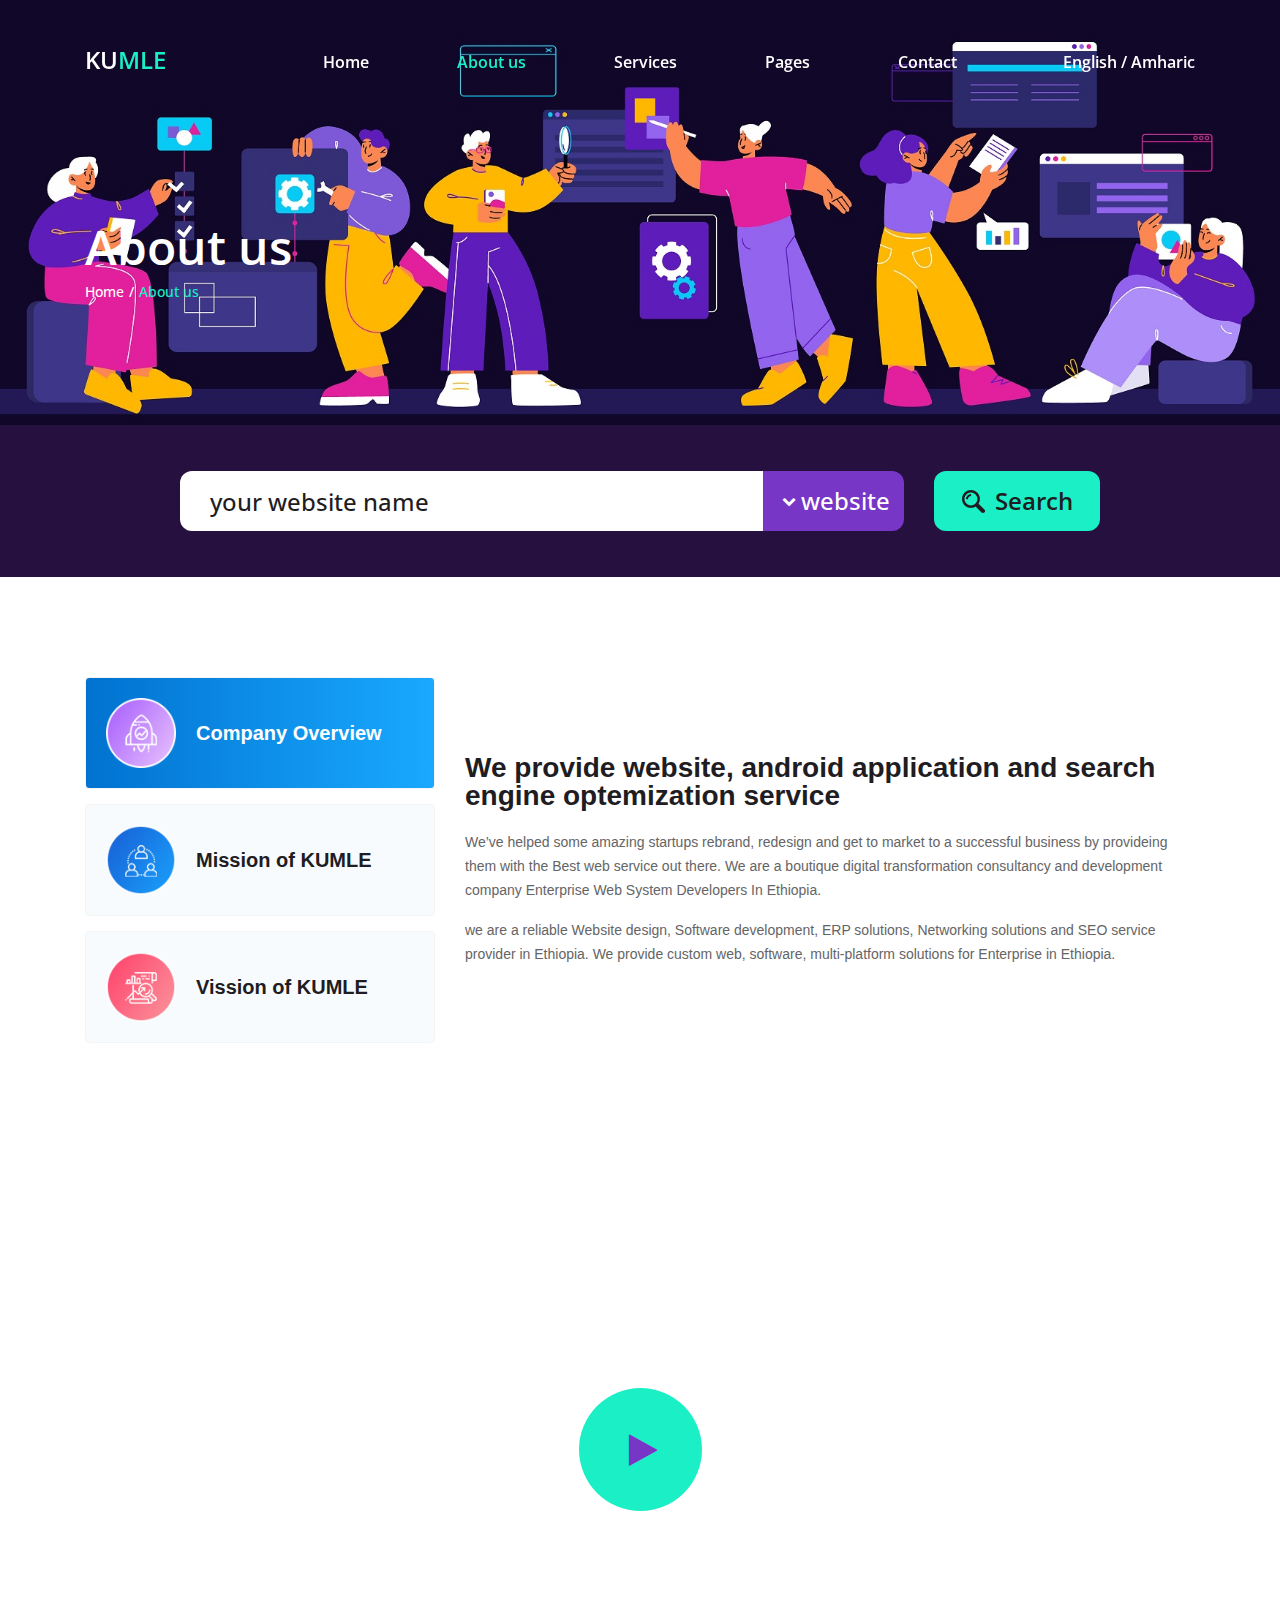
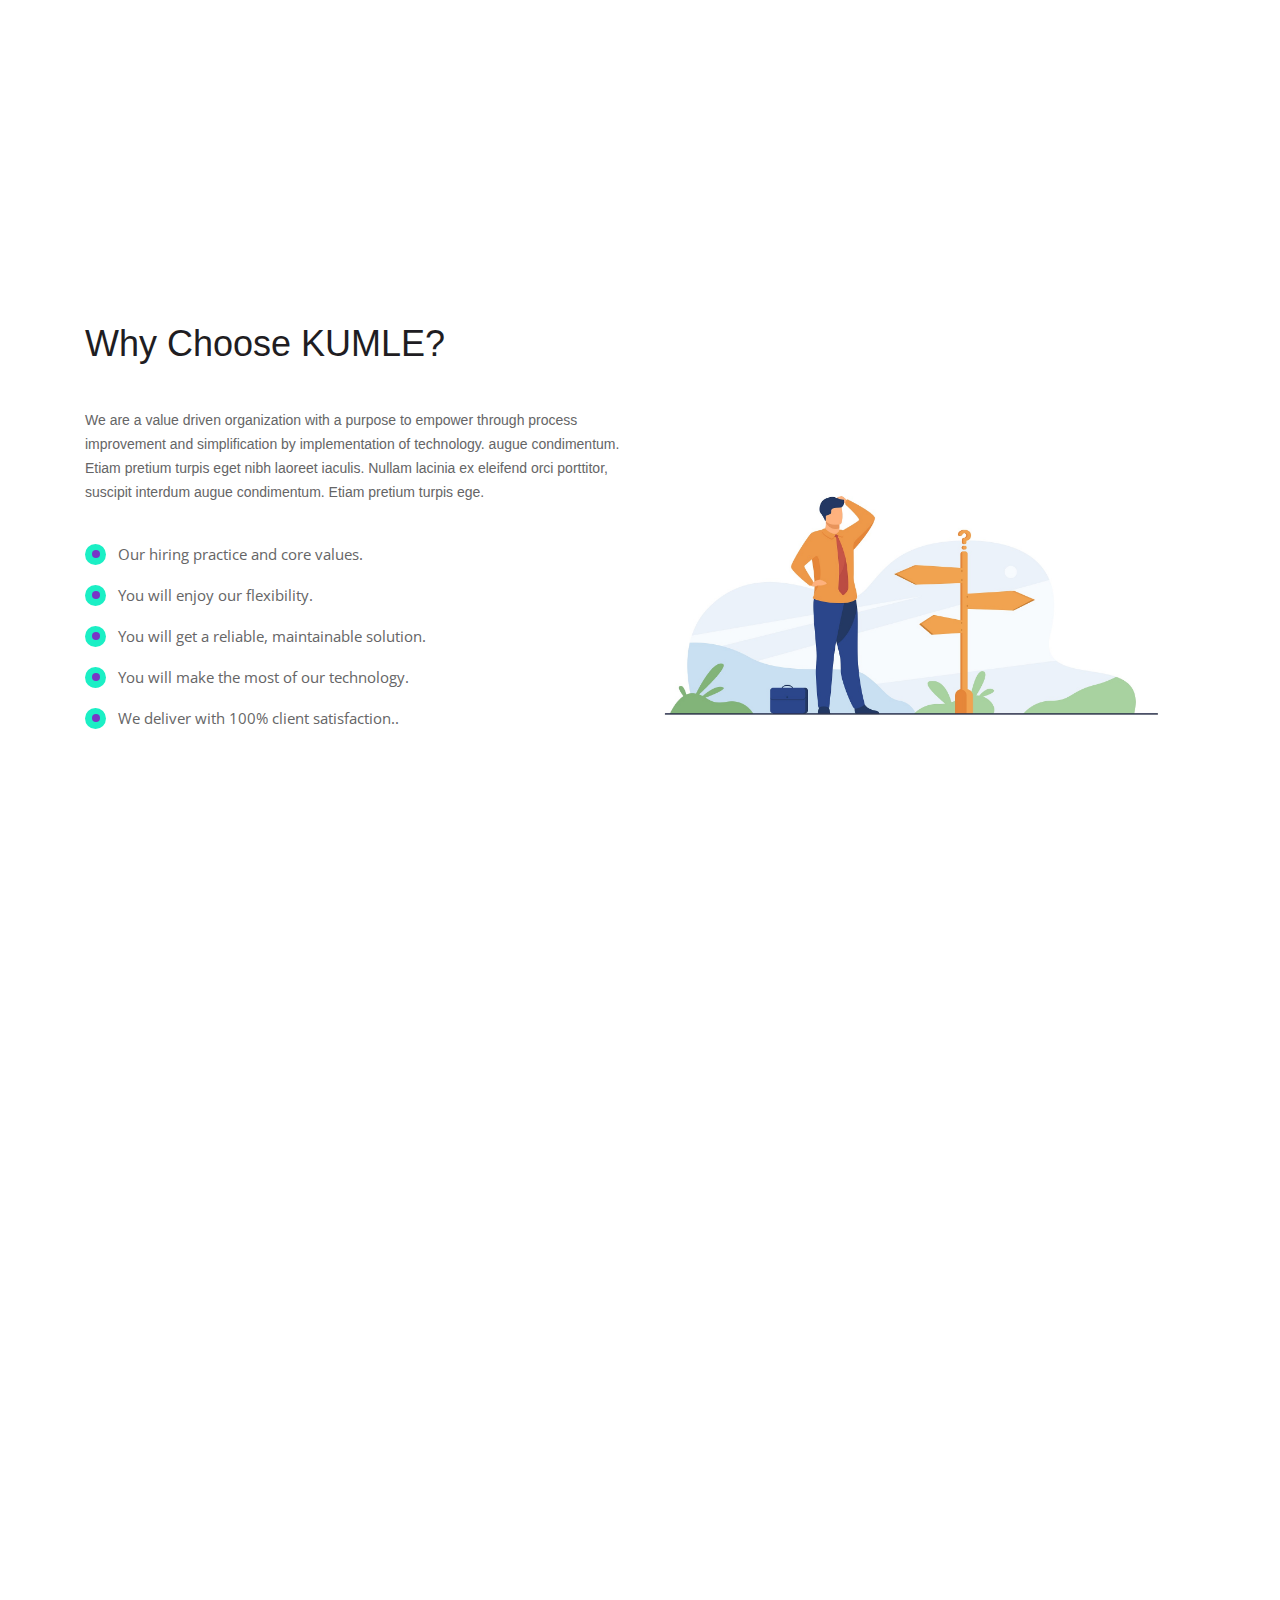
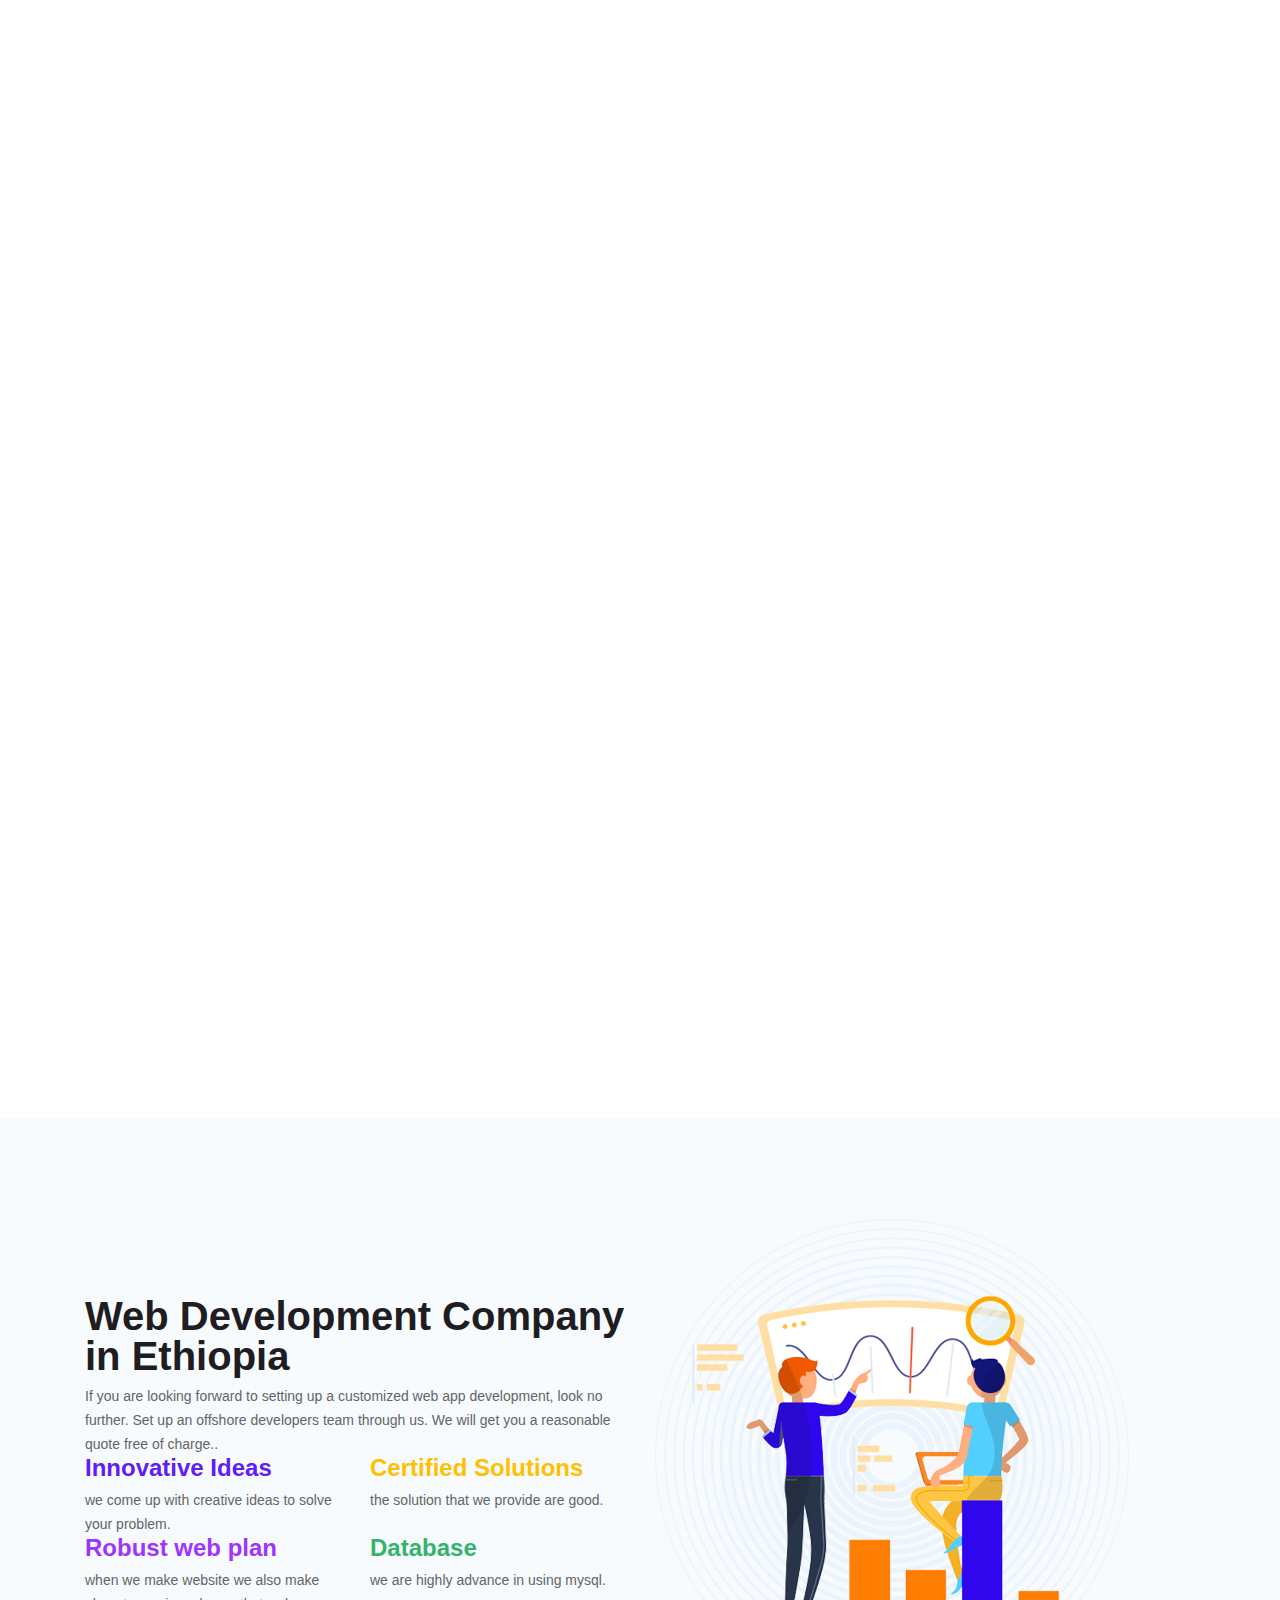
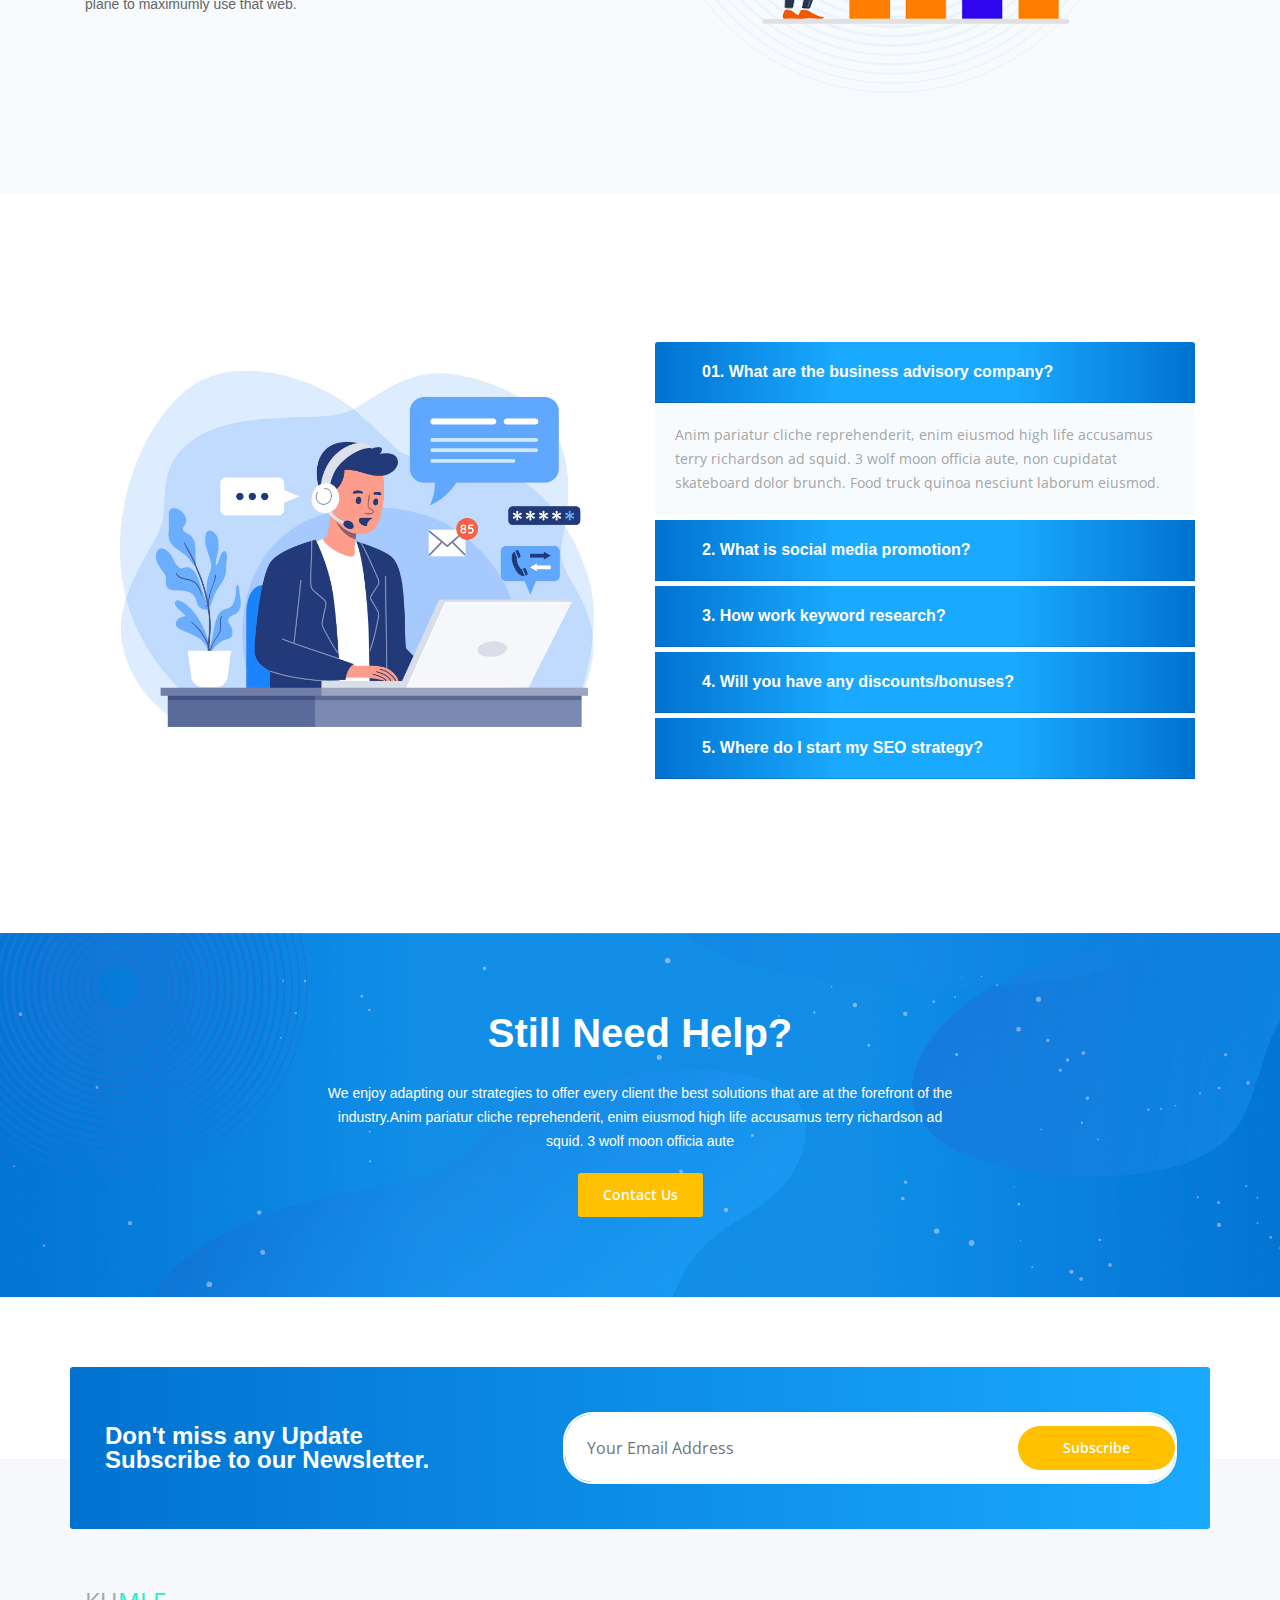
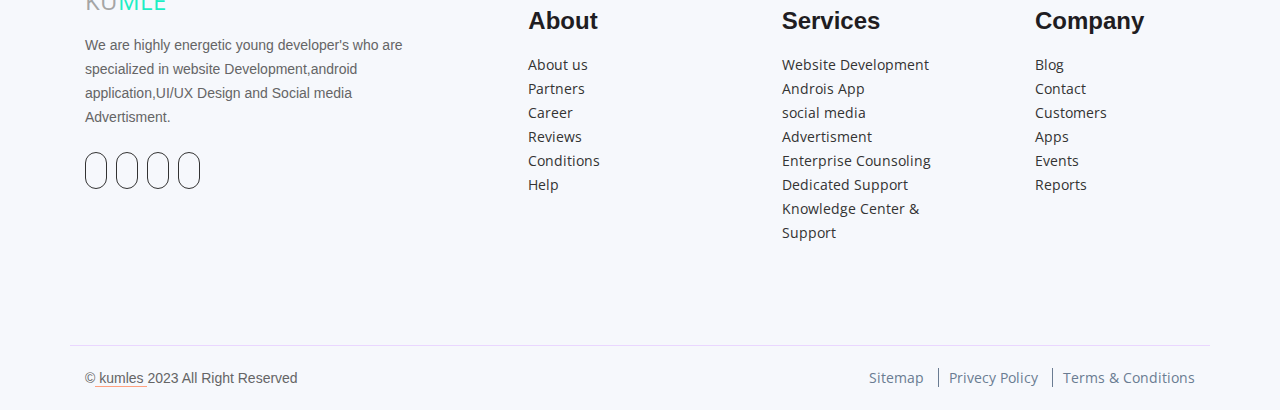
==== about.html @ f3f60b44 "kumle" ====
<!DOCTYPE html>
<html lang="en">
<head>
<title>About us</title>
<meta charset="utf-8">
<meta http-equiv="X-UA-Compatible" content="IE=edge">
<meta name="description" content="HostSpace template project">
<meta name="viewport" content="width=device-width, initial-scale=1">
<link rel="stylesheet" type="text/css" href="styles/bootstrap-4.1.2/bootstrap.min.css">
<link href="plugins/font-awesome-4.7.0/css/font-awesome.min.css" rel="stylesheet" type="text/css">
<link rel="stylesheet" type="text/css" href="plugins/OwlCarousel2-2.2.1/owl.carousel.css">
<link rel="stylesheet" type="text/css" href="plugins/OwlCarousel2-2.2.1/owl.theme.default.css">
<link rel="stylesheet" type="text/css" href="plugins/OwlCarousel2-2.2.1/animate.css">
<link href="plugins/colorbox/colorbox.css" rel="stylesheet" type="text/css">
<link rel="stylesheet" type="text/css" href="styles/about.css">
<link rel="stylesheet" type="text/css" href="styles/about_responsive.css">

<!-- css styles -->
<link rel="stylesheet" href="assets/css/style.css" />
  
<!-- Materialdesign icons Css -->
<link href="styles/materialdesignicons.min.css" rel="stylesheet">
<!-- Animate Css -->
<link rel="stylesheet" type="text/css" href="styles/aos.css">
<!-- Custom style Css -->
<link href="styles/style.css" rel="stylesheet">
</head>
<body>

<div class="super_container">
	
	<!-- Header -->
	<section class="header-section home-one" >
		<header class="header trans_400 header-area">
			<div class="dope-nav-container breakpoint-off">
				<div class="container">
					<div class="row">
						<div class="col">
							<div class="header_content d-flex flex-row align-items-center justify-content-start trans_400">
								<div class="logo" ><a href="#" style="font-size: 24px;">KU<span>MLE</span></a></div>
								<nav class="main_nav ml-auto mr-auto " id="dopeNav">
									<div clas="dope-menu">
										<div class="dopenav">
											<ul class="d-flex flex-row align-items-center justify-content-start  " id="nav">
													<li ><a href="index.html">Home</a></li>
													<li class="active"><a href="about.html">About us</a></li>
													<li><a href="services.html">Services</a></li>
													
														<li class="arrow"><a href="#">Pages</a>
															<ul class="sub-menu">
																<li><a href="Price.html">Price</a></li>
																<li><a href="blog.html">Recent Project</a></li>
																<li><a href="Portfolio.html">Portfolio</a></li>
															</ul>
														</li>
													<li><a href="contact.html">Contact</a></li>
											</ul>
									    </div>
								    </div>
								</nav>
								<div class="log_reg">

									<div class="log_reg_content d-flex flex-row align-items-center justify-content-start">
										<div class="login log_reg_text"><a href="#">English</a></div>
										<div class="register log_reg_text"><a href="#">Amharic</a></div>
									</div>
								</div>
								<div class="hamburger ml-auto"><i class="fa fa-bars" aria-hidden="true"></i></div>
							</div>
						</div>
					</div>
				</div>
			</div>
		</header>
	</section>

	<!-- Menu -->
	
	<div class="menu_overlay trans_400"></div>
	<div class="menu trans_400">
		<div class="menu_close_container"><div class="menu_close"><div></div><div></div></div></div>
		<div class="log_reg">
			<div class="log_reg_content d-flex flex-row align-items-center justify-content-end">
				<div class="login log_reg_text"><a href="#">English</a></div>
				<div class="register log_reg_text"><a href="#">Amharic</a></div>
			</div>
		</div>
		<nav class="menu_nav ">
			<div class="dope-nav-container breakpoint-off">
				<div clas="dope-menu">
					<div class="dopenav">
						<ul class="flex-row align-items-center justify-content-start  " id="nav">
							<ul>
								<li><a href="index.html">Home</a></li>
								<li><a href="about.html">About us</a></li>
								<li><a href="services.html">Services</a></li>
								<li><a href="#">Pages <i class="down-icon size-icon2"></i></a>
									<ul class="sub-menu" >
										<li><a href="Price.html" style="color: white;">Price</a></li>
										<li><a href="blog.html" style="color: white;">Recent Project</a></li>
										<li><a href="Portfolio.html" style="color: white;">Portfolio</a></li>
									</ul>
								</li>
								<li><a href="contact.html">Contact</a></li>
						    </ul>
						</ul>
					</div>
				</div>
			</div>
		</nav>
	</div>
	<!-- Home -->

	<div class="home">
		<div class="home_background"></div>
		<div class="background_image background_city" style="background-image:url(images/o7.jpg)"></div>
		<div class="cloud cloud_1"><img src="assets/img/icons/k6.png" alt=""></div>
		<div class="cloud cloud_2"><img src="assets/img/icons/k15.png" alt=""></div>
		<div class="cloud cloud_3"><img src="assets/img/icons/k8.png" alt=""></div>
		<div class="cloud cloud_4"><img src="assets/img/icons/k2.png" alt=""></div>
		<div class="home_container">
			<div class="container">
				<div class="row">
					<div class="col">
						<div class="home_content">
							<div class="home_title">About us</div>
							<div class="breadcrumbs">
								<ul class="d-flex flex-row align-items-center justify-content-start">
									<li><a href="index.html">Home</a></li>
									<li>About us</li>
								</ul>
							</div>
						</div>
					</div>
				</div>
			</div>
		</div>
	</div>

	<!-- Domain Search -->

	<div class="domain_search">
		<div class="container">
			<div class="row">
				<div class="col-lg-10 offset-lg-1">
					<div class="domain_search_form_container d-flex flex-column align-items-center justify-content-center">
						<form action="#" id="domain_search_form" class="domain_search_form d-flex flex-md-row flex-column align-items-center justify-content-start">
							<div class="d-flex flex-row align-items-center justify-content-start">
								<input type="text" class="domain_search_input" placeholder="your website name" required="required">
								<div class="domain_search_dropdown d-flex flex-row align-items-center justify-content-start">
									<i class="fa fa-chevron-down" aria-hidden="true"></i>
									<div class="domain_search_selected">website</div>
									<ul>
										<li>website</li>
									    <li>web app</li>
										<li>Android App</li>
									</ul>
								</div>
							</div>
							<button class="domain_search_button d-flex flex-row align-items-center justify-content-center"><img src="images/search.png" alt="">Search</button>
						</form>
					</div>
				</div>
			</div>
		</div>
	</div>
      

	 <!-- Start overview section -->
	 <section class="overview-section section-gap">
		<div class="container">
		  <div class="row">
			<div class="col-lg-4 col-md-12 tab-left">
			  <div class="nav flex-column nav-pills" id="v-pills-tab" role="tablist" aria-orientation="vertical">
				<a class="nav-link active" id="v-pills-overview-tab" data-toggle="pill" href="#v-pills-overview" role="tab"
				  aria-controls="v-pills-overview" aria-selected="true">
				  <img src="images/aa1.png" alt="">
				  <h4 >Company Overview</h4>
				</a>
				<a class="nav-link" id="v-pills-mission-tab" data-toggle="pill" href="#v-pills-mission" role="tab"
				  aria-controls="v-pills-mission" aria-selected="false">
				  <img src="images/aa2.png" alt="">
				  <h4>Mission of KUMLE</h4>
				</a>
				<a class="nav-link" id="v-pills-vision-tab" data-toggle="pill" href="#v-pills-vision" role="tab"
				  aria-controls="v-pills-vision" aria-selected="false">
				  <img src="images/aa3.png" alt="">
				  <h4>Vission of KUMLE</h4>
				</a>
			  </div>
			</div>
			<div class="col-lg-8 col-md-12 tab-right">
			  <div class="tab-content" id="v-pills-tabContent">
				<div class="tab-pane fade show active" id="v-pills-overview" role="tabpanel"
				  aria-labelledby="v-pills-overview-tab">
				  <h2>We provide website, android application and search engine optemization service </h2>
				  <p> We’ve helped some amazing startups rebrand, redesign and get to market to a successful business by provideing them with the Best
					web service out there.
					We are a boutique digital transformation consultancy and development company Enterprise Web System Developers In Ethiopia.
				  </p>
				  <p>we are a reliable Website design, Software development, ERP solutions, Networking solutions and SEO service provider in Ethiopia. 
					We provide custom web, software, multi-platform solutions for Enterprise in Ethiopia.</p>
				</div>
				<div class="tab-pane fade" id="v-pills-mission" role="tabpanel" aria-labelledby="v-pills-mission-tab">
				  <h2>Growth strategy with
					robust Implementation.</h2>
				  <p>
					TO CREATE INSPIRING WEB SOLUTIONS.“Empower through Simplicity” is what we have embraced as our tag line.
					 “Simplicity” is the key in our approach. In a noisy technical world, the wide array of choices for technology
					  gives off a notion of complexity when the primary objective of technology implementation is to make things simpler.
					   We strongly believe that the divide in business and technology should not exist; therefore, first understanding your
					    business operations, functions, your organization’s objectives and performance, allows us to develop simple yet cost-effective
						solutions.
				  </p>
				  <p>To enhancing the business growth of our customers with creative Design and Development to deliver
					 market-defining high-quality solutions that create value and 
					consistent competitive advantage for our clients around the world.</p>
				</div>
				<div class="tab-pane fade" id="v-pills-vision" role="tabpanel" aria-labelledby="v-pills-vision-tab">
				  <h2>Provide the best quality services Our Working Process.</h2>
				  <p>
					To become a prime performer, in providing quality Web, Print and Software solutions in the competitive
					global market place.the embedded system software has become an integrated part of our lives. We help 
					companies across all markets continue to push the boundaries of hardware and software design through
					our dedicated embedded system engineering practice.
				  </p>
				  <p>As a company devoted to technology and bottom-line results, we continue to strive for new, simpler ways to achieve results.
					 Today, we spare no effort to extend our knowledge-base and improve the level of expertise we provide to our clients.</p>
				</div>
			  </div>
			</div>
		  </div>
		</div>
	  </section>
	  <!-- End overview section -->
	
	<!-- Video -->

	<div class="video">
		<div class="parallax_background parallax-window" data-parallax="scroll" data-image-src="images/bg9.jpg" data-speed="0.8"></div>
		<div class="video_content d-flex flex-column align-items-center justify-content-center text-center">
			<div class="video_play_icon magic_fade_in2">
				<a class="vimeo video_button d-flex flex-column align-items-center justify-content-center" href="https://player.vimeo.com/video/99340873?autoplay=1&loop=1&title=0&autopause=0"><i class="fa fa-play trans_200" aria-hidden="true"></i></a>
			</div>
			<div class="video_title magic_fade_in">See how life is in our company</div>
		</div>
	</div>
    
	<!-- Why Choose Us -->

	    <div class="why">
			<div class="container">
				<div class="row">

					<!-- Why Choose Us Content -->
					<div class="col-lg-6 why_col magic_fade_in">
						<div class="section_title"><h2>Why Choose KUMLE?</h2></div>
						<div class="why_text">
							<p>We are a value driven organization with a purpose to empower through process improvement and simplification by implementation of technology.
								augue condimentum. Etiam pretium turpis eget nibh laoreet iaculis. Nullam lacinia ex eleifend orci porttitor, suscipit interdum augue 
								condimentum. Etiam pretium turpis ege.</p>
						</div>
						<div class="why_list">
							<ul>
								<li class="d-flex flex-row align-items-center justify-content-start"><div></div>Our hiring practice and core values.</li>
								<li class="d-flex flex-row align-items-center justify-content-start"><div></div>You will enjoy our flexibility.</li>
								<li class="d-flex flex-row align-items-center justify-content-start"><div></div>You will get a reliable, maintainable solution. </li>
							    <li class="d-flex flex-row align-items-center justify-content-start"><div></div>You will make the most of our technology.</li>	
							    <li class="d-flex flex-row align-items-center justify-content-start"><div></div>We deliver with 100% client satisfaction..</li>
							
							</ul>
						</div>
					</div>	
					<!-- Why Choose Us Image -->
					<div class="col-lg-6 why_col magic_fade_in">
						<div class="why_image"><img src="images/p7.jpg" alt=""></div>
					</div>
				</div>
			</div>
	    </div>

	 <!-- Start Education -->
	 <section class="section" id="resume">
			<div class="container">
				<div class="row" data-aos="fade-up">
					<div class="col-lg-12">
						<div class="section_title text-center">
							<h3><span class="font-weight-bold">Language & Freamwork</span></h3>
							<div class="vr_line mx-auto d-block"></div>
							<p class="sec_subtitle mx-auto text-muted pt-2">This are programing languages and Freamwork that we are comfortable working with.</p>
						</div>
					</div>
				</div>
				<div class="row mt-3 pt-3 vertical-content" data-aos="fade-up">
					<div class="col-lg-6">
						<div class="futures_boxes mt-3">
							<h3 class="font-weight-bold">Front-End Development</h3>
							<p class="text-muted mt-3">in front end we use programing languages and freamworks down below.</p>
							<div class="futures_icon pt-2">
								<p><span>Start</span><b>front-end</b></p>
								<p><span><i class="mdi mdi-arrow-right"></i></span> Html,Css,JS <i class="html-icon size-icon"></i><i class="css-icon size-icon"></i><i class="js-icon size-icon"></i></p>
								<p><span><i class="mdi mdi-arrow-right"></i></span> Wordpress,Bootstrap <i class="wordpress-icon size-icon"></i></p>
								<p><span><i class="mdi mdi-arrow-right"></i></span> React & Next js<i class="react-icon size-icon"></i></p>
							</div>
							<div class="read_more_aero">
								<a href="#" class="text-custom"><i class="mdi mdi-arrow-right"></i></a>
							</div>
						</div>
					</div>
					<div class="col-lg-6">
						<div class="pt-2">
							<img src="images/p6.jpg" class="img-fluid mx-auto d-block" alt="">
						</div>
					</div>
				</div>
				<div class="row mt-4 pt-4 vertical-content" data-aos="fade-up">
					<div class="col-lg-6">
						<div class="pt-2">
							<img src="images/img2.png" class="img-fluid mx-auto d-block" alt="">
						</div>
					</div>
					<div class="col-lg-6">
						<div class="futures_boxes mt-3">
							<h3 class="font-weight-bold">UI/UX Designer</h3>
							<p class="text-muted mt-3">Lorem ipsum dolor sit amet, consectetuer adipiscing elit. Aenean commodo ligula eget dolor.</p>
							<div class="futures_icon pt-2">
								<p><span>Start</span><b> UI/UX</b></p>
								<p><span><i class="mdi mdi-arrow-right"></i></i></span> Android Studio <i class="as-icon size-icon"></i> <i class="phone-icon size-icon"></i></p>
								<p><span><i class="mdi mdi-arrow-right"></i></i></span> Web Development <i class="web-icon size-icon"></i></p>
								<p><span><i class="mdi mdi-arrow-right"></i></i></span> Freelancer And Themeforest <i class="desk-icon size-icon"></i></p>
							</div>
							<div class="read_more_aero">
								<a href="#" class="text-custom"><i class="mdi mdi-arrow-right"></i></a>
							</div>
						</div>
					</div>
				</div>
				<div class="row mt-3 pt-3 vertical-content" data-aos="fade-up">
					<div class="col-lg-6">
						<div class="futures_boxes mt-3">
							<h3 class="font-weight-bold">Back-End Development</h3>
							<p class="text-muted mt-3">Lorem ipsum dolor sit amet, consectetuer adipiscing elit. Aenean commodo ligula eget dolor.</p>
							<div class="futures_icon pt-2">
								<p><span>Start</span><b> Back-end</b></p>
								<p><span><i class="mdi mdi-arrow-right"></i></span> JS,Java <i class="js-icon size-icon"></i>  <i class="java-icon size-icon"></i></p>
								<p><span><i class="mdi mdi-arrow-right"></i></span> SpringBoot,Node js <i class="sb-icon size-icon"></i> <i class="node-icon size-icon"></i> </p>
								<p><span><i class="mdi mdi-arrow-right"></i></span> Express <i class="ex-icon size-icon"></i></p>
							</div>
							<div class="read_more_aero">
								<a href="#" class="text-custom"><i class="mdi mdi-arrow-right"></i></a>
							</div>
						</div>
					</div>
					<div class="col-lg-6">
						<div class="pt-2">
							<img src="images/a8.jpg" class="img-fluid mx-auto d-block" alt="">
						</div>
					</div>
				</div>
			</div>
	    </section>
		<!-- Start about section -->
		<section class="about-section section-gap">
			<div class="container">
			  <div class="row d-flex align-items-center">
				<div class="about-left col-lg-6 col-md-12">
				  <h1>Web Development Company in
					Ethiopia
				  </h1>
				  <p>If you are looking forward to setting up a customized web app development, look no further. Set up an offshore developers team through us. 
					We will get you a reasonable quote free of charge..</p>
				  <div class="row">
					<div class="col-md-6">
					  <h4 class="purple">Innovative Ideas</h4>
					  <p>we come up with creative ideas to solve your problem.</p>
					</div>
					<div class="col-md-6">
					  <h4 class="yellow">Certified Solutions</h4>
					  <p>the solution that we provide are good.</p>
					</div>
					<div class="col-md-6">
					  <h4 class="purple2">Robust web plan</h4>
					  <p>when we make website we also make plane to maximumly use that web.</p>
					</div>
					<div class="col-md-6">
					  <h4 class="green">Database</h4>
					  <p>we are highly advance in using mysql.</p>
					</div>
				  </div>
				</div>
				<div class="about-right col-lg-6 col-md-12">
				  <img class="img-fluid" src="images/d2.png" alt="">
				</div>
			  </div>
			</div>
		</section>
	<!-- End about section -->
	
	<!-- Start faq section -->
	<section class="faq-section section-gap">
		<div class="container">
		  <div class="row d-flex align-items-center">
			<div class="col-lg-6 col-md-12 text-center image-wrap">
			  <img src="images/c2.jpg" alt="">
			</div>
			<div class="col-lg-6 col-md-12">
			  <div class="accordion" id="accordionExample">
				<div class="card">
				  <div class="card-header" id="headingOne">
					<h2 class="mb-0">
					  <button class="btn btn-link" type="button" data-toggle="collapse" data-target="#collapseOne"
						aria-expanded="true" aria-controls="collapseOne">
						01. What are the business advisory company?
					  </button>
					</h2>
				  </div>
	
				  <div id="collapseOne" class="collapse show" aria-labelledby="headingOne" data-parent="#accordionExample">
					<div class="card-body">
					  Anim pariatur cliche reprehenderit, enim eiusmod high life accusamus terry richardson ad squid. 3 wolf
					  moon officia aute, non cupidatat skateboard dolor brunch. Food truck quinoa nesciunt laborum eiusmod.
					</div>
				  </div>
				</div>
				<div class="card">
				  <div class="card-header" id="headingTwo">
					<h2 class="mb-0">
					  <button class="btn btn-link collapsed" type="button" data-toggle="collapse" data-target="#collapseTwo"
						aria-expanded="false" aria-controls="collapseTwo">
						2. What is social media promotion?
					  </button>
					</h2>
				  </div>
				  <div id="collapseTwo" class="collapse" aria-labelledby="headingTwo" data-parent="#accordionExample">
					<div class="card-body">
					  Anim pariatur cliche reprehenderit, enim eiusmod high life accusamus terry richardson ad squid. 3 wolf
					  moon officia aute, non cupidatat skateboard dolor brunch. Food truck quinoa nesciunt laborum eiusmod.
					  Brunch 3 wolf moon tempor.
					</div>
				  </div>
				</div>
				<div class="card">
				  <div class="card-header" id="headingThree">
					<h2 class="mb-0">
					  <button class="btn btn-link collapsed" type="button" data-toggle="collapse"
						data-target="#collapseThree" aria-expanded="false" aria-controls="collapseThree">
						3. How work keyword research?
					  </button>
					</h2>
				  </div>
				  <div id="collapseThree" class="collapse" aria-labelledby="headingThree" data-parent="#accordionExample">
					<div class="card-body">
					  Anim pariatur cliche reprehenderit, enim eiusmod high life accusamus terry richardson ad squid. 3 wolf
					  moon officia aute, non cupidatat skateboard dolor brunch. Food truck quinoa nesciunt laborum eiusmod.
					  Brunch 3 wolf moon tempor, sunt aliqua.
					</div>
				  </div>
				</div>
				<div class="card">
				  <div class="card-header" id="headingFour">
					<h2 class="mb-0">
					  <button class="btn btn-link collapsed" type="button" data-toggle="collapse"
						data-target="#collapseFour" aria-expanded="false" aria-controls="collapseFour">
						4. Will you have any discounts/bonuses?
					  </button>
					</h2>
				  </div>
				  <div id="collapseFour" class="collapse" aria-labelledby="headingFour" data-parent="#accordionExample">
					<div class="card-body">
					  Anim pariatur cliche reprehenderit, enim eiusmod high life accusamus terry richardson ad squid. 3 wolf
					  moon officia aute, non cupidatat skateboard dolor brunch. Food truck quinoa nesciunt laborum eiusmod.
					  Brunch 3 wolf moon tempor, sunt aliqua.
					</div>
				  </div>
				</div>
				<div class="card">
				  <div class="card-header" id="headingFive">
					<h2 class="mb-0">
					  <button class="btn btn-link collapsed" type="button" data-toggle="collapse"
						data-target="#collapseFive" aria-expanded="false" aria-controls="collapseFive">
						5. Where do I start my SEO strategy?
					  </button>
					</h2>
				  </div>
				  <div id="collapseFive" class="collapse" aria-labelledby="headingFive" data-parent="#accordionExample">
					<div class="card-body">
					  Anim pariatur cliche reprehenderit, enim eiusmod high life accusamus terry richardson ad squid. 3 wolf
					  moon officia aute, non cupidatat skateboard dolor brunch. Food truck quinoa nesciunt laborum eiusmod.
					  Brunch 3 wolf moon tempor, sunt aliqua.
					</div>
				  </div>
				</div>
			  </div>
			</div>
		  </div>
		</div>
	  </section>
	  <!-- End faq section -->
	
       <!-- Start cta section -->
	<section class="cta-section">
		<div class="container">
		  <div class="row d-flex justify-content-center">
			<div class="col-lg-7 col-md-8 text-center">
			  <h1>Still Need Help?</h1>
			  <p>We enjoy adapting our strategies to offer every client the best
				solutions that are at the forefront of the industry.Anim pariatur cliche reprehenderit, enim eiusmod high
				life accusamus terry richardson ad squid. 3 wolf moon officia aute</p>
			  <a class="btn-style" href="contact.html">Contact Us</a>
			</div>
		  </div>
		</div>
	  </section>
	  <!-- End cta section -->
	 
     <!-- Start subscribe-form section -->
  <section class="subscribe-form-section">
    <div class="container">
      <div class="row d-flex justify-content-center align-items-center cta-subscribe-wrap other-page">
        <div class="col-md-5">
          <h4>Don't miss any Update <br>
            Subscribe to our Newsletter.
          </h4>
        </div>
        <div class="col-md-7">
          <form class="input-group subscribe-form-wrap">
            <input class="form-control" type="text" placeholder="Your Email Address">
            <div class="input-group-append">
              <button class="form-btn-style" type="submit">
                Subscribe
              </button>
            </div>
          </form>
        </div>
      </div>
    </div>
  </section>
  <!-- End subscribe-form section -->
	<!-- Start footer section -->
	<footer class="footer-section home-two">
		<div class="container">
		  <div class="row footer-top section-gap-bottom d-flex justify-content-between">
			
			<div class="col-lg-4 col-md-6 col-6 footer-widgets">
				<div class=" k-size">KU<span class="k-name">MLE</span></div>
			  <p>We are highly energetic young developer's who are specialized in website
				Development,android application,UI/UX Design and Social media Advertisment.</p>
			  <ul class="social-lists">
				<li><a href="#"><i class="icofont-facebook"></i></a></li>
				<li><a href="#"><i class="icofont-twitter"></i></a></li>
				<li><a href="#"><i class="icofont-instagram"></i></a></li>
				<li><a href="#"><i class="icofont-linkedin"></i></a></li>
			  </ul>
			</div>
			<div class="col-lg-2 col-md-6 col-6 footer-widgets">
			  <div class="single-widget">
				<h4 class="wiget-title">About</h4>
				<ul>
					<li><a href="#">About us</a></li>
					<li><a href="#">Partners</a></li>
					<li><a href="#">Career</a></li>
					<li><a href="#">Reviews</a></li>
					<li><a href="#">Conditions</a></li>
					<li><a href="#">Help</a></li>
				</ul>
			  </div>
			</div>
			<div class="col-lg-2 col-md-6 col-6 footer-widgets">
			  <div class="single-widget">
				<h4 class="wiget-title">Services</h4>
				<ul>
					<li><a href="#">Website Development</a></li>
					<li><a href="#">Androis App</a></li>
					<li><a href="#">social media Advertisment </a></li>
					<li><a href="#">Enterprise Counsoling</a></li>
					<li><a href="#">Dedicated Support</a></li>
					<li><a href="#">Knowledge Center & Support</a></li>
				</ul>
			  </div>
			</div>
			<div class="col-lg-2 col-md-6 col-6 footer-widgets">
			  <div class="single-widget">
				<h4 class="wiget-title">Company</h4>
				<ul>
					<li><a href="#">Blog</a></li>
					<li><a href="#">Contact</a></li>
					<li><a href="#">Customers</a></li>
					<li><a href="#">Apps</a></li>
					<li><a href="#">Events</a></li>
					<li><a href="#">Reports</a></li>
				</ul>
			  </div>
			</div>
		  </div>
		  <div class="row copyright-bottom d-flex align-items-center">
			<div class="col-md-6">
			  <p>©<a href=""> kumles </a>2023 All Right Reserved</p>
			</div>
			<div class="col-md-6">
			  <ul>
				<li><a href="#">Sitemap</a></li>
				<li><a href="#">Privecy Policy</a></li>
				<li><a href="#">Terms & Conditions</a></li>
			  </ul>
			</div>
		  </div>
		</div>
	  </footer>
	  <!-- End footer section -->
</div>

<script src="js/jquery-3.2.1.min.js"></script>
<script src="styles/bootstrap-4.1.2/popper.js"></script>
<script src="styles/bootstrap-4.1.2/bootstrap.min.js"></script>
<script src="plugins/greensock/TweenMax.min.js"></script>
<script src="plugins/greensock/TimelineMax.min.js"></script>
<script src="plugins/scrollmagic/ScrollMagic.min.js"></script>
<script src="plugins/greensock/animation.gsap.min.js"></script>
<script src="plugins/greensock/ScrollToPlugin.min.js"></script>
<script src="plugins/OwlCarousel2-2.2.1/owl.carousel.js"></script>
<script src="plugins/easing/easing.js"></script>
<script src="plugins/progressbar/progressbar.min.js"></script>
<script src="plugins/parallax-js-master/parallax.min.js"></script>
<script src="plugins/colorbox/jquery.colorbox-min.js"></script>
<script src="js/about.js"></script>

<!-- End Scroll Top -->
<script src="assets/js/jquery-3.3.1.slim.min.js"></script>
<script src="assets/js/popper.min.js"></script>
<script src="assets/js/bootstrap.min.js"></script>
<script src="assets/js/owl.carousel.min.js"></script>
<script src="assets/js/dopeNav.js"></script>
<script src="assets/js/odometer.js"></script>
<script src="assets/js/tilt.jquery.min.js"></script>
<script src="assets/js/main.js"></script>
 <!-- Aos Js -->
 <script src="js/aos.js"></script>
 <script>
	 AOS.init({
		 easing: 'ease-in-out-sine',
		 duration: 1000
	 });
 </script>
</body>
</html>
---- plugins/colorbox/colorbox.css ----
/*
    Colorbox Core Style:
    The following CSS is consistent between example themes and should not be altered.
*/
#colorbox, #cboxOverlay, #cboxWrapper{position:absolute; top:0; left:0; z-index:9999; overflow:hidden; -webkit-transform: translate3d(0,0,0);}
#cboxWrapper {max-width:none;}
#cboxOverlay{position:fixed; width:100%; height:100%;}
#cboxMiddleLeft, #cboxBottomLeft{clear:left;}
#cboxContent{position:relative;}
#cboxLoadedContent{overflow:auto; -webkit-overflow-scrolling: touch;}
#cboxTitle{margin:0;}
#cboxLoadingOverlay, #cboxLoadingGraphic{position:absolute; top:0; left:0; width:100%; height:100%;}
#cboxPrevious, #cboxNext, #cboxClose, #cboxSlideshow{cursor:pointer;}
.cboxPhoto{float:left; margin:auto; border:0; display:block; max-width:none; -ms-interpolation-mode:bicubic;}
.cboxIframe{width:100%; height:100%; display:block; border:0; padding:0; margin:0;}
#colorbox, #cboxContent, #cboxLoadedContent{box-sizing:content-box; -moz-box-sizing:content-box; -webkit-box-sizing:content-box;}

/* 
    User Style:
    Change the following styles to modify the appearance of Colorbox.  They are
    ordered & tabbed in a way that represents the nesting of the generated HTML.
*/
#cboxOverlay
{
    /*background:url(images/overlay.png) repeat 0 0;*/
    background: rgba(0,0,0,0.95);
    opacity: 0.9; filter: alpha(opacity = 90);
}
#colorbox{outline:0;}
    #cboxTopLeft{width:21px; height:21px; background:url(images/controls.png) no-repeat -101px 0;}
    #cboxTopRight{width:21px; height:21px; background:url(images/controls.png) no-repeat -130px 0;}
    #cboxBottomLeft{width:21px; height:21px; background:url(images/controls.png) no-repeat -101px -29px;}
    #cboxBottomRight{width:21px; height:21px; background:url(images/controls.png) no-repeat -130px -29px;}
    #cboxMiddleLeft{width:21px; background:url(images/controls.png) left top repeat-y;}
    #cboxMiddleRight{width:21px; background:url(images/controls.png) right top repeat-y;}
    #cboxTopCenter{height:21px; background:url(images/border.png) 0 0 repeat-x;}
    #cboxBottomCenter{height:21px; background:url(images/border.png) 0 -29px repeat-x;}
    #cboxContent{background:#fff; overflow:hidden;}
        .cboxIframe{background:#fff;}
        #cboxError{padding:50px; border:1px solid #ccc;}
        #cboxLoadedContent{margin-bottom:28px;}
        #cboxTitle{position:absolute; bottom:4px; left:0; text-align:center; width:100%; color:#949494;}
        #cboxCurrent{position:absolute; bottom:4px; left:58px; color:#949494;}
        #cboxLoadingOverlay{background:url(images/loading_background.png) no-repeat center center;}
        #cboxLoadingGraphic{background:url(images/loading.gif) no-repeat center center;}

        /* these elements are buttons, and may need to have additional styles reset to avoid unwanted base styles */
        #cboxPrevious, #cboxNext, #cboxSlideshow, #cboxClose {border:0; padding:0; margin:0; overflow:visible; width:auto; background:none; }
        
        /* avoid outlines on :active (mouseclick), but preserve outlines on :focus (tabbed navigating) */
        #cboxPrevious:active, #cboxNext:active, #cboxSlideshow:active, #cboxClose:active {outline:0;}

        #cboxSlideshow{position:absolute; bottom:4px; right:30px; color:#0092ef;}
        #cboxPrevious{position:absolute; bottom:0; left:0; background:url(images/controls.png) no-repeat -75px 0; width:25px; height:25px; text-indent:-9999px;}
        #cboxPrevious:hover{background-position:-75px -25px;}
        #cboxNext{position:absolute; bottom:0; left:27px; background:url(images/controls.png) no-repeat -50px 0; width:25px; height:25px; text-indent:-9999px;}
        #cboxNext:hover{background-position:-50px -25px;}
        #cboxClose{position:absolute; bottom:0; right:0; background:url(images/controls.png) no-repeat -25px 0; width:25px; height:25px; text-indent:-9999px;}
        #cboxClose:hover{background-position:-25px -25px;}

/*
  The following fixes a problem where IE7 and IE8 replace a PNG's alpha transparency with a black fill
  when an alpha filter (opacity change) is set on the element or ancestor element.  This style is not applied to or needed in IE9.
  See: http://jacklmoore.com/notes/ie-transparency-problems/
*/
.cboxIE #cboxTopLeft,
.cboxIE #cboxTopCenter,
.cboxIE #cboxTopRight,
.cboxIE #cboxBottomLeft,
.cboxIE #cboxBottomCenter,
.cboxIE #cboxBottomRight,
.cboxIE #cboxMiddleLeft,
.cboxIE #cboxMiddleRight {
    filter: progid:DXImageTransform.Microsoft.gradient(startColorstr=#00FFFFFF,endColorstr=#00FFFFFF);
}
---- styles/about.css ----
@charset "utf-8";
/* CSS Document */

/******************************

[Table of Contents]

1. Fonts
2. Body and some general stuff
3. Header
4. Menu
5. Home
6. Domain Search
7. Why Choose Us
8. Video
9. Team
10. Extra Content
11. CTA
12. Footer


******************************/

/***********
1. Fonts
***********/

@import url('https://fonts.googleapis.com/css?family=Raleway:300,400,500,600,700,800,900');

/*********************************
2. Body and some general stuff
*********************************/

*
{
	margin: 0;
	padding: 0;
	-webkit-font-smoothing: antialiased;
	-webkit-text-shadow: rgba(0,0,0,.01) 0 0 1px;
	text-shadow: rgba(0,0,0,.01) 0 0 1px;
}
body
{
	font-family: 'Raleway', sans-serif;
	font-size: 14px;
	font-weight: 400;
	background: #FFFFFF;
	color: #a5a5a5;
}
div
{
	display: block;
	position: relative;
	-webkit-box-sizing: border-box;
    -moz-box-sizing: border-box;
    box-sizing: border-box;
}
ul
{
	list-style: none;
	margin-bottom: 0px;
}
p
{
	font-family: 'Raleway', sans-serif;
	font-size: 15px;
	line-height: 1.9;
	font-weight: 400;
	color: #656566;
	-webkit-font-smoothing: antialiased;
	-webkit-text-shadow: rgba(0,0,0,.01) 0 0 1px;
	text-shadow: rgba(0,0,0,.01) 0 0 1px;
}
p a
{
	display: inline;
	position: relative;
	color: inherit;
	border-bottom: solid 1px #ffa07f;
	-webkit-transition: all 200ms ease;
	-moz-transition: all 200ms ease;
	-ms-transition: all 200ms ease;
	-o-transition: all 200ms ease;
	transition: all 200ms ease;
}
p:last-of-type
{
	margin-bottom: 0;
}
a
{
	-webkit-transition: all 200ms ease;
	-moz-transition: all 200ms ease;
	-ms-transition: all 200ms ease;
	-o-transition: all 200ms ease;
	transition: all 200ms ease;
}
a, a:hover, a:visited, a:active, a:link
{
	text-decoration: none;
	-webkit-font-smoothing: antialiased;
	-webkit-text-shadow: rgba(0,0,0,.01) 0 0 1px;
	text-shadow: rgba(0,0,0,.01) 0 0 1px;
}
p a:active
{
	position: relative;
	color: #FF6347;
}
p a:hover
{
	color: #FFFFFF;
	background: #ffa07f;
}
p a:hover::after
{
	opacity: 0.2;
}
::selection
{
	background: rgba(27,239,197,0.75);
	color: #FFFFFF;
}
p::selection
{
	
}
h1{font-size: 48px;}
h2{font-size: 36px;}
h3{font-size: 24px;}
h4{font-size: 18px;}
h5{font-size: 14px;}
h1, h2, h3, h4, h5, h6
{
	font-family: 'Raleway', sans-serif;
	-webkit-font-smoothing: antialiased;
	-webkit-text-shadow: rgba(0,0,0,.01) 0 0 1px;
	text-shadow: rgba(0,0,0,.01) 0 0 1px;
	line-height: 1.2;
	font-weight: 700;
	color: #1f1d22;
}
h1::selection, 
h2::selection, 
h3::selection, 
h4::selection, 
h5::selection, 
h6::selection
{
	
}
.form-control
{
	color: #db5246;
}
section
{
	display: block;
	position: relative;
	box-sizing: border-box;
}
.clear
{
	clear: both;
}
.clearfix::before, .clearfix::after
{
	content: "";
	display: table;
}
.clearfix::after
{
	clear: both;
}
.clearfix
{
	zoom: 1;
}
.float_left
{
	float: left;
}
.float_right
{
	float: right;
}
.trans_200
{
	-webkit-transition: all 200ms ease;
	-moz-transition: all 200ms ease;
	-ms-transition: all 200ms ease;
	-o-transition: all 200ms ease;
	transition: all 200ms ease;
}
.trans_300
{
	-webkit-transition: all 300ms ease;
	-moz-transition: all 300ms ease;
	-ms-transition: all 300ms ease;
	-o-transition: all 300ms ease;
	transition: all 300ms ease;
}
.trans_400
{
	-webkit-transition: all 400ms ease;
	-moz-transition: all 400ms ease;
	-ms-transition: all 400ms ease;
	-o-transition: all 400ms ease;
	transition: all 400ms ease;
}
.trans_500
{
	-webkit-transition: all 500ms ease;
	-moz-transition: all 500ms ease;
	-ms-transition: all 500ms ease;
	-o-transition: all 500ms ease;
	transition: all 500ms ease;
}
.fill_height
{
	height: 100%;
}
.super_container
{
	width: 100%;
	overflow: hidden;
}
.prlx_parent
{
	overflow: hidden;
}
.prlx
{
	height: 130% !important;
}
.parallax-window
{
    min-height: 400px;
    background: transparent;
}
.parallax_background
{
	position: absolute;
	top: 0;
	left: 0;
	width: 100%;
	height: 100%;
}
.background_image
{
	position: absolute;
	top: 0;
	left: 0;
	width: 100%;
	height: 100%;
	background-repeat: no-repeat;
	background-size: cover;
	background-position: center center;
}
.nopadding
{
	padding: 0px !important;
}
.section_title h2
{
	color: #1f1d22;
	line-height: 0.75;
}

/*********************************
3. Header
*********************************/

.header
{
	position: fixed;
	top: 0;
	left: 0;
	width: 100vw;
	background: transparent;
	z-index: 100;
}
.header.scrolled
{
	background: #200e35;
	padding-top: 6px;
}
.header_content
{
	width: 100%;
	height: 124px;
	-webkit-transition: all 400ms ease;
	-moz-transition: all 400ms ease;
	-ms-transition: all 400ms ease;
	-o-transition: all 400ms ease;
	transition: all 400ms ease;
}
.header.scrolled .header_content
{
	height: 80px;
}
.logo
{
	position: absolute;
	top: 50%;
	left: 0;
	-webkit-transform: translateY(-50%);
	-moz-transform: translateY(-50%);
	-ms-transform: translateY(-50%);
	-o-transform: translateY(-50%);
	transform: translateY(-50%);
}
.logo a
{
	display: block;
	font-size: 24px;
	font-weight: 600;
	color: #FFFFFF;
}
.logo a span
{
	color: #1befc5;
}
.main_nav ul li:not(:last-child)
{
	margin-right: 48px;
}
.main_nav ul li a
{
	font-size: 16px;
	font-weight: 600;
	color: #FFFFFF;
}
.main_nav ul li.active a,
.main_nav ul li a:hover
{
	color: #1befc5;
}
.log_reg
{
	position: absolute;
	top: 50%;
	right: 0;
	-webkit-transform: translateY(-50%);
	-moz-transform: translateY(-50%);
	-ms-transform: translateY(-50%);
	-o-transform: translateY(-50%);
	transform: translateY(-50%);
}
.log_reg_text a
{
	font-size: 16px;
	font-weight: 600;
	color: #FFFFFF;
}
.log_reg_text a:hover
{
	color: #1befc5;
}
.log_reg_content > div:not(:last-child)::after
{
	display: inline-block;
	content: '/';
	font-size: 16px;
	font-weight: 600;
	color: #FFFFFF;
	margin-left: 4px;
	margin-right: 4px;
}
.hamburger
{
	display: none;
	cursor: pointer;
	border: solid 1px transparent;
	border-radius: 7px;
	-webkit-transition: all 200ms ease;
	-moz-transition: all 200ms ease;
	-ms-transition: all 200ms ease;
	-o-transition: all 200ms ease;
	transition: all 200ms ease;
}
.hamburger:hover
{
	border: solid 1px rgba(255,255,255,0.15);
}
.hamburger i
{
	font-size: 20px;
	color: #FFFFFF;
	padding: 5px;
}
.k-name{
	color: #1befc5;
}
.k-size{
	font-size: 24px;
	position: relative;
	top:-20px;
}
/*********************************
4. Menu
*********************************/

.menu
{
	position: fixed;
	top: 0;
	right: -350px;
	width: 350px;
	height: 100vh;
	background: #200e35;
	z-index: 102;
	padding-left: 30px;
	padding-right: 30px;
	padding-top: 50px;
}
.menu.active
{
	right: 0;
}
.menu_overlay
{
	position: fixed;
	top: 0;
	right: 0;
	width: 100vw;
	height: 100vh;
	background: rgba(255,255,255,0.55);
	z-index: 101;
	visibility: hidden;
	opacity: 0;
}
.menu_overlay.active
{
	visibility: visible;
	opacity: 1;
}
.menu_close_container
{
	position: absolute;
    top: 41px;
    left: 28px;
    width: 18px;
    height: 18px;
    transform-origin: center center;
    -webkit-transform: rotate(45deg);
    -moz-transform: rotate(45deg);
    -ms-transform: rotate(45deg);
    -o-transform: rotate(45deg);
    transform: rotate(45deg);
    cursor: pointer;
    z-index: 1;
}
.menu_close
{
    width: 100%;
    height: 100%;
    transform-style: preserve-3D;
}
.menu_close div
{
    width: 100%;
    height: 2px;
    background: #FFFFFF;
    top: 8px;
    -webkit-transition: all 200ms ease;
    -moz-transition: all 200ms ease;
    -ms-transition: all 200ms ease;
    -o-transition: all 200ms ease;
    transition: all 200ms ease;
}
.menu_close div:last-of-type
{
    -webkit-transform: rotate(90deg) translateX(-2px);
    -moz-transform: rotate(90deg) translateX(-2px);
    -ms-transform: rotate(90deg) translateX(-2px);
    -o-transform: rotate(90deg) translateX(-2px);
    transform: rotate(90deg) translateX(-2px);
    transform-origin: center;
}
.menu_close:hover div
{
    background: #1befc5;
}
.menu .log_reg
{
	display: block;
	position: relative;
	top: auto;
	right: auto;
	text-align: right;
}
.menu_nav
{
	margin-top: 50px;
}
.menu_nav ul li:not(:last-child)
{
	margin-bottom: 3px;
}
.menu_nav ul li a
{
	font-size: 24px;
	font-weight: 500;
	color: rgba(255,255,255,0.75);
}
.menu_nav ul li a:hover
{
	color: #1befc5;
}

/*********************************
5. Home
*********************************/

.home
{
	width: 100%;
	height: 425px;
	overflow: hidden;
}
.home_background
{
	position: absolute;
	top: 0;
	left: 0;
	width: 100%;
	height: 100%;
	background-color: #4d1d85;
    background-image: linear-gradient(to bottom, #200e35, #4d1d85);
    background: #4d1d85;
    background: linear-gradient(to bottom, #200e35, #4d1d85);
    z-index: 1;
}
.background_city
{
	z-index: 3;
}
.cloud
{
	position: absolute;
	width: 138px;
	height: 57px;
	z-index: 4;
}
.cloud img
{
	max-width: 40%;
}
.cloud_1
{
	top: 164px;
	left: -138px;
	-webkit-animation: cloud_anim 60s -50s linear infinite;
	animation: cloud_anim 60s -50s linear infinite;
}
.cloud_2
{
	top: 140px;
	left: -138px;
	-webkit-animation: cloud_anim 60s -13s linear infinite;
	animation: cloud_anim 60s -13s linear infinite;
}
.cloud_3
{
	top: 311px;
	left: -138px;
	-webkit-animation: cloud_anim 60s -40s linear infinite;
	animation: cloud_anim 60s -40s linear infinite;
}
.cloud_4
{
	top: 292px;
	left: -138px;
	-webkit-animation: cloud_anim 60s -7s linear infinite;
	animation: cloud_anim 60s -7s linear infinite;
	z-index: 99;
}
@-webkit-keyframes cloud_anim
{
	0%
	{
		left: -138px;
	}
	100%
	{
		left: calc(100vw + 138px);
	}
}
@keyframes cloud_anim
{
	0%
	{
		left: -138px;
	}
	100%
	{
		left: calc(100vw + 138px);
	}
}
.home_container
{
	position: absolute;
	left: 0;
	top: 53.88%;
	width: 100%;
	z-index: 5;
}
.home_content
{
	
}
.home_title
{
	font-size: 48px;
	font-weight: 600;
	color: #FFFFFF;
	line-height: 0.75;
}
.breadcrumbs
{
	margin-top: 15px;
}
.breadcrumbs ul li,
.breadcrumbs ul li a
{
	font-size: 14px;
	font-weight: 500;
	color: #FFFFFF;
}
.breadcrumbs ul li,
.breadcrumbs ul li a:hover
{
	color: #1befc5;
}
.breadcrumbs ul li:not(:last-of-type)::after
{
	display: inline-block;
	font-size: 14px;
	color: #FFFFFF;
	font-weight: 500;
	content: '/';
	margin-left: 5px;
	margin-right: 5px;
}

/*********************************
6. Domain Search
*********************************/

.domain_search
{
	width: 100%;
	background: #25103f;
	z-index: 1;
}
.domain_search_form_container
{
	height: 152px;
}
.domain_search_form
{
	width: 100%;
}
.domain_search_form > div
{
	width: calc(100% - 196px);
	margin-right: 30px;
}
.domain_search_input
{
	width: calc(100% - 141px);
	height: 60px;
	background: #FFFFFF;
	border-top-left-radius: 12px;
	border-bottom-left-radius: 12px;
	border: none;
	outline: none;
	padding-left: 30px;
	font-size: 24px;
	font-weight: 500;
	color: #1f1d22;
}
.domain_search_input::-webkit-input-placeholder
{
	font-size: 24px !important;
	font-weight: 500 !important;
	color: #1f1d22 !important;
}
.domain_search_input:-moz-placeholder
{
	font-size: 24px !important;
	font-weight: 500 !important;
	color: #1f1d22 !important;
}
.domain_search_input::-moz-placeholder
{
	font-size: 24px !important;
	font-weight: 500 !important;
	color: #1f1d22 !important;
} 
.domain_search_input:-ms-input-placeholder
{ 
	font-size: 24px !important;
	font-weight: 500 !important;
	color: #1f1d22 !important;
}
.domain_search_input::input-placeholder
{
	font-size: 24px !important;
	font-weight: 500 !important;
	color: #1f1d22 !important;
}
.domain_search_dropdown
{
	position: absolute;
	top: 0;
	right: 0;
	width: 141px;
	height: 60px;
	background: #7836c6;
	border-top-right-radius: 12px;
	border-bottom-right-radius: 12px;
	cursor: pointer;
	padding-left: 19px;
}
.domain_search_dropdown i
{
	color: #FFFFFF;
}
.domain_search_selected
{
	width: 100%;
	font-size: 24px;
	font-weight: 500;
	color: #FFFFFF;
	margin-right: 10px;
	left: 5px;
}
.domain_search_dropdown ul
{
	position: absolute;
	left: 0;
	top: 100%;
	padding-left: 19px;
	background: #FFFFFF;
	min-width: 90%;
	visibility: hidden;
	opacity: 0;
	padding-top: 15px;
	padding-bottom: 10px;
}
.domain_search_dropdown.active ul
{
	visibility: visible;
	opacity: 1;
}
.domain_search_dropdown ul li
{
	font-size: 24px;
	font-weight: 500;
	color: #1f1d22;
	-webkit-transition: all 200ms ease;
	-moz-transition: all 200ms ease;
	-ms-transition: all 200ms ease;
	-o-transition: all 200ms ease;
	transition: all 200ms ease;
}
.domain_search_dropdown ul li:not(:last-child)
{
	margin-bottom: 5px;
}
.domain_search_dropdown ul li:hover
{
	color: #1befc5;
}
.domain_search_button
{
	width: 166px;
	height: 60px;
	background: #1befc5;
	border-radius: 12px;
	border: none;
	outline: none;
	cursor: pointer;
	font-size: 24px;
	font-weight: 600;
	color: #1f1d22;
}
.domain_search_button img
{
	margin-right: 10px;
}
.domain_search_button:hover
{
	background: #FFFFFF;
}

/*********************************
7. Why Choose Us
*********************************/

.why
{
	width: 100%;
	background: #FFFFFF;
	padding-top: 94px;
	padding-bottom: 94px;
}
.why_text
{
	margin-top: 51px;
}
.why_list
{
	margin-top: 38px;
}
.why_list ul li
{
	font-size: 15px;
	font-weight: 400;
	color: #656566;
}
.why_list ul li:not(:last-of-type)
{
	margin-bottom: 17px;
}
.why_list ul li > div
{
	width: 21px;
	height: 21px;
	border-radius: 50%;
	background: #1befc5;
	margin-right: 12px;
}
.why_list ul li > div::after
{
	display: block;
	position: absolute;
	top: 50%;
	left: 50%;
	-webkit-transform: translate(-50%, -50%);
	-moz-transform: translate(-50%, -50%);
	-ms-transform: translate(-50%, -50%);
	-o-transform: translate(-50%, -50%);
	transform: translate(-50%, -50%);
	width: 8px;
	height: 8px;
	border-radius: 50%;
	content: '';
	background: #7836c6;
	z-index: 1;
}
.why_image
{
	position: absolute;
	right: 15px;
	bottom: -10px;
	width: calc(100%);
}
.why_image img
{
	max-width: 100%;
}

/*********************************
8. Video
*********************************/

.video
{
	width: 100%;
	height: 693px;
}
.video_content
{
	width: 100%;
	height: 100%;
}
.video_play_icon
{
	width: 123px;
	height: 123px;
	border-radius: 50%;
	background: #1befc5;
}
.video_play_icon a:focus
{
	outline: none !important;
}
.video_play_icon a
{
	display: block;
	width: 100%;
	height: 100%;
}
.video_play_icon i
{
	font-size: 36px;
	color: #7836c6;
	-webkit-transform: translateX(3px);
	-moz-transform: translateX(3px);
	-ms-transform: translateX(3px);
	-o-transform: translateX(3px);
	transform: translateX(3px);
}
.video_play_icon:hover a i
{
	color: #FFFFFF;
}
.video_title
{
	font-size: 36px;
	font-weight: 700;
	color: #FFFFFF;
	line-height: 1.2;
	margin-top: 36px;
}

/*********************************
9. Team
*********************************/

.team
{
	width: 100%;
	background: #FFFFFF;
	padding-top: 95px;
	padding-bottom: 95px;
}
.section_text
{
	max-width: 990px;
	margin-left: auto;
	margin-right: auto;
	margin-top: 50px;
}
.team_row
{
	margin-top: 86px;
}
.team_image
{
	width: 100%;
}
.team_image img
{
	max-width: 100%;
}
.team_content
{
	position: absolute;
	left: 30px;
	bottom: 25px;
}
.team_name a
{
	font-size: 20px;
	font-weight: 500;
	color: #FFFFFF;
	line-height: 1.2;
}
.team_title
{
	font-size: 14px;
	font-weight: 400;
	color: #FFFFFF;
	line-height: 1.2;
	margin-top: 6px;
	padding-left: 2px;
}

/*********************************
10. Extra Content
*********************************/

.extra_section
{
	width: 100%;
	background: #FFFFFF;
	padding-bottom: 96px;
}
.extra_container
{
	width: 100%;
	overflow: hidden;
	background: #25103f;
}
.extra_container a
{
	display: block;
	width: 100%;
}
.extra_content
{
	width: 100%;
	height: 232px;
}
.extra_1
{
	padding-left: 130px;
}
.extra_icon
{
	position: absolute;
	top: 50%;
	-webkit-transform: translateY(-50%);
	-moz-transform: translateY(-50%);
	-ms-transform: translateY(-50%);
	-o-transform: translateY(-50%);
	transform: translateY(-50%);
	width: 157px;
	height: 157px;
}
.extra_1 .extra_icon
{
	left: -15px;
}
.extra_2
{
	padding-left: 170px;
}
.extra_2 .extra_icon
{
	left: -1px;
}
.extra_icon img
{
	max-width: 100%;
}
.extra_title
{
	font-size: 24px;
	font-weight: 600;
	color: #FFFFFF;
	line-height: 1.2;
}
.extra_title span
{
	color: #1befc5;
}
.extra_1 .extra_title span
{
	font-size: 36px;
}
.extra_text
{
	margin-top: 15px;
}
.extra_text p
{
	font-size: 14px;
	font-weight: 400;
	color: #FFFFFF;
	line-height: 2;
}

/*********************************
11. CTA
*********************************/

.cta
{
	width: 100%;
	background: #715691;
}
.cta_content
{
	width: 100%;
	height: 135px;
	padding-left: 5px;
}
.cta_title
{
	display: inline-block;
	font-size: 36px;
	font-weight: 700;
	color: #FFFFFF;
	line-height: 1.2;
}
.cta_price
{
	font-size: 48px;
	color: #1befc5;
	font-weight: 700;
	-webkit-transform: translateY(-8px);
	-moz-transform: translateY(-8px);
	-ms-transform: translateY(-8px);
	-o-transform: translateY(-8px);
	transform: translateY(-8px);
}
.cta_price span
{
	font-size: 16px;
}
.cta_price span:first-child
{
	margin-right: 5px;
}
.cta_button
{
	width: 148px;
	height: 63px;
	border-radius: 12px;
	background: #1befc5;
	text-align: center;
	-webkit-transform: translateY(4px);
	-moz-transform: translateY(4px);
	-ms-transform: translateY(4px);
	-o-transform: translateY(4px);
	transform: translateY(4px);
	-webkit-transition: all 200ms ease;
	-moz-transition: all 200ms ease;
	-ms-transition: all 200ms ease;
	-o-transition: all 200ms ease;
	transition: all 200ms ease;
}
.cta_button a
{
	display: block;
	font-size: 16px;
	font-weight: 700;
	color: #35214d;
	line-height: 63px;
}
.cta_button:hover
{
	background: #26064c;
}
.cta_button:hover a
{
	color: #FFFFFF;
}

/*********************************
12. Footer
*********************************/

.footer
{
	width: 100%;
	background: #26064c;
	padding-top: 95px;
	padding-bottom: 95px;
}
.footer_logo
{
	font-size: 47px;
	color: #FFFFFF;
	font-weight: 600;
	line-height: 0.75;
}
.footer_logo span
{
	color: #1befc5;
}
.copyright
{
	font-size: 11px;
	font-weight: 400;
	color: #715691;
	margin-top: 17px;
}
.footer_text
{
	margin-top: 33px;
}
.footer_text p
{
	color: #FFFFFF;
}
.contact_container
{
	margin-top: 38px;
}
.contact_form > div:not(:last-of-type)
{
	margin-bottom: 21px;
}
.contact_input
{
	width: 100%;
	height: 49px;
	border: none;
	outline: none;
	border-radius: 12px;
	background: #715691;
	padding-left: 29px;
	color: #FFFFFF;
}
.contact_textarea
{
	height: 142px;
	padding-top: 15px;
}
.contact_input::-webkit-input-placeholder
{
	font-size: 12px !important;
	font-weight: 400 !important;
	color: #FFFFFF !important;
}
.contact_input:-moz-placeholder
{
	font-size: 12px !important;
	font-weight: 400 !important;
	color: #FFFFFF !important;
}
.contact_input::-moz-placeholder
{
	font-size: 12px !important;
	font-weight: 400 !important;
	color: #FFFFFF !important;
} 
.contact_input:-ms-input-placeholder
{ 
	font-size: 12px !important;
	font-weight: 400 !important;
	color: #FFFFFF !important;
}
.contact_input::input-placeholder
{
	font-size: 12px !important;
	font-weight: 400 !important;
	color: #FFFFFF !important;
}
.contact_button
{
	width: 108px;
	height: 52px;
	background: #1befc5;
	border: none;
	outline: none;
	border-radius: 12px;
	cursor: pointer;
	font-size: 16px;
	font-weight: 700;
	color: #35214d;
	margin-top: 23px;
}
.footer_links
{
	padding-top: 13px;
}
.footer_list_col:not(:nth-child(n+3))
{
	margin-bottom: 45px;
}
.footer_list_title
{
	font-size: 20px;
	font-weight: 700;
	color: #1befc5;
}
.footer_list
{
	margin-top: 36px;
}
.footer_list li:not(:last-of-type)
{
	margin-bottom: 14px;
}
.footer_list li a
{
	font-size: 15px;
	font-weight: 400;
	color: #FFFFFF;
}
.footer_list li a:hover
{
	color: #1befc5;
}
---- styles/about_responsive.css ----
@charset "utf-8";
/* CSS Document */

/******************************

[Table of Contents]

1. 1600px
2. 1440px
3. 1280px
4. 1199px
5. 1024px
6. 991px
7. 959px
8. 880px
9. 768px
10. 767px
11. 539px
12. 479px
13. 400px

******************************/

/************
1. 1600px
************/

@media only screen and (max-width: 1600px)
{
	
}

/************
2. 1440px
************/

@media only screen and (max-width: 1440px)
{
	
}

/************
3. 1380px
************/

@media only screen and (max-width: 1380px)
{
	
}

/************
3. 1280px
************/

@media only screen and (max-width: 1280px)
{
	
}

/************
4. 1199px
************/

@media only screen and (max-width: 1199px)
{
	.main_nav ul li:not(:last-child)
	{
		margin-right: 40px;
	}
	.team_col:not(:nth-child(n+3))
	{
		margin-bottom: 30px;
	}
	.cta_title
	{
		font-size: 30px;
	}
	.cta_price
	{
		font-size: 36px;
	}
}

/************
4. 1100px
************/

@media only screen and (max-width: 1100px)
{
	
}

/************
5. 1024px
************/

@media only screen and (max-width: 1024px)
{
	
}

/************
6. 991px
************/

@media only screen and (max-width: 991px)
{
	.main_nav,
	.log_reg
	{
		display: none;
	}
	.hamburger
	{
		display: block;
	}
	.domain_search_input
	{
		height: 50px;
	}
	.domain_search_dropdown
	{
		height: 50px;
	}
	.domain_search_input::-webkit-input-placeholder
	{
		font-size: 20px !important;
	}
	.domain_search_input:-moz-placeholder
	{
		font-size: 20px !important;
	}
	.domain_search_input::-moz-placeholder
	{
		font-size: 20px !important;
	} 
	.domain_search_input:-ms-input-placeholder
	{ 
		font-size: 20px !important;
	}
	.domain_search_input::input-placeholder
	{
		font-size: 20px !important;
	}
	.domain_search_selected,
	.domain_search_dropdown ul li,
	.domain_search_button
	{
		font-size: 20px;
	}
	.domain_search_button
	{
		height: 50px;
	}
	.why
	{
		padding-bottom: 44px;
	}
	.why_col:not(:last-child)
	{
		margin-bottom: 50px;
	}
	.why_image
	{
		position: relative;
		right: auto;
		bottom: auto;
		width: 100%;
		text-align: center;
	}
	.video
	{
		height: 567px;
	}
	.extra_col:not(:last-child)
	{
		margin-bottom: 30px;
	}
	.cta_content
	{
		height: 300px;
	}
	.cta_price
	{
		margin-top: 11px;
	}
	.cta_button
	{
		margin-top: 11px;
	}
	.footer_col:not(:last-child)
	{
		margin-bottom: 95px;
	}
}

/************
7. 959px
************/

@media only screen and (max-width: 959px)
{
	
}

/************
8. 880px
************/

@media only screen and (max-width: 880px)
{
	
}

/************
9. 768px
************/

@media only screen and (max-width: 768px)
{
	
}

/************
10. 767px
************/

@media only screen and (max-width: 767px)
{
	.domain_search_form_container
	{
		height: 206px;
	}
	.domain_search_form > div
	{
		width: 100%;
		margin-right: 0;
	}
	.domain_search_button
	{
		margin-top: 18px;
	}
	.team_col:not(:nth-child(n+3))
	{
		margin-bottom: 0px;
	}
	.team_col:not(:last-child)
	{
		margin-bottom: 30px;
	}
	.contact_form > div:not(:last-of-type)
	{
		margin-bottom: 0px;
	}
	.contact_form div:not(:last-of-type)
	{
		margin-bottom: 21px;
	}
}

/************
11. 575px
************/

@media only screen and (max-width: 575px)
{
	h2
	{
		font-size: 30px;
	}
	p
	{
		font-size: 13px;
	}
	.home_title
	{
		font-size: 28px;
	}
	.domain_search_input,
	.domain_search_dropdown,
	.domain_search_button
	{
		height: 40px;
	}
	.domain_search_input::-webkit-input-placeholder
	{
		font-size: 16px !important;
	}
	.domain_search_input:-moz-placeholder
	{
		font-size: 16px !important;
	}
	.domain_search_input::-moz-placeholder
	{
		font-size: 16px !important;
	} 
	.domain_search_input:-ms-input-placeholder
	{ 
		font-size: 16px !important;
	}
	.domain_search_input::input-placeholder
	{
		font-size: 16px !important;
	}
	.domain_search_selected,
	.domain_search_dropdown ul li,
	.domain_search_button
	{
		font-size: 16px;
	}
	.why_list ul li
	{
		font-size: 13px;
	}
	.video
	{
		height: 400px;
	}
	.video_content
	{
		padding-left: 15px;
		padding-right: 15px;
	}
	.video_play_icon
	{
		width: 83px;
		height: 83px;
	}
	.video_play_icon i
	{
		font-size: 24px;
	}
	.video_title
	{
		font-size: 24px;
		margin-top: 22px;
	}
	.extra_icon
	{
		width: 120px;
		height: 120px;
	}
	.extra_1
	{
		padding-left: 95px;
	}
	.extra_2
	{
		padding-left: 123px;
	}
	.cta_title
	{
		font-size: 24px;
	}
	.cta_content
	{
		height: 258px;
	}
	.cta_price
	{
		font-size: 24px;
		margin-top: 11px;
	}
	.cta_price span
	{
		font-size: 14px;
	}
	.cta_button
	{
		width: 128px;
		height: 53px;
		margin-top: 11px;
	}
	.cta_button a
	{
		font-size: 14px;
		line-height: 53px;
	}
	.footer_logo
	{
		font-size: 36px;
	}
	.footer_list_col:not(:nth-child(n+3))
	{
		margin-bottom: 0px;
	}
	.footer_list_col:not(:last-child)
	{
		margin-bottom: 60px;
	}
}

/************
11. 539px
************/

@media only screen and (max-width: 539px)
{
	
}

/************
12. 480px
************/

@media only screen and (max-width: 480px)
{
	
}

/************
13. 479px
************/

@media only screen and (max-width: 479px)
{
	
}

/************
14. 400px
************/

@media only screen and (max-width: 400px)
{
	
}
---- assets/css/style.css ----
/*
  Theme Name: Xeolit - SEO & Digital Marketing HTML5 Templete
  Author: Dope Theme
  Support: support@dopetheme.com
  Description: SEO & Digital Marketing HTML5 Templete.
  Version: 1.0
*/
/*----------------------------------------*/
/*  Table of contents
/*----------------------------------------*/
/*
1. Basics
2. Buttons Style
3. Pre-loader
4. Scroll Top
5. Main Menu Section Style
6. Header Section Style
7. Services Section Style
8. Info Section Style
9. Why-Choose Section Style
10. Stat Section Style
11. Portfolio Section Style
12. Info-two Section Style
13. Process Section Style
14. Testimonial Section Style
15. Blog Section Style
16. Video Intro Section
17. Analize Section
18. Team Section
19. Portfolio Filter Section
20. Brand Logo Section
21. Subscribe Section
22. Footer Section
23. About Us Page Styles
24. Services Page Styles
25. Service Details Page Styles
26. Case Study Page Styles
27. Team Page Styles
28. Pricing Page Styles
29. Faq Page Styles
30. Contact Us Page Styles
31. Blog Post Page Styles
32. Responsive Styles
*/
/*----------------------------------------*/
/*  01. Basics
/*----------------------------------------*/
body {
  font-family: "Source Sans Pro", sans-serif;
  font-size: 14px;
  line-height: 24px;
}

h1,
h2,
h3,
h4,
h5,
h6 {
  font-family: "Source Sans Pro", sans-serif;
  line-height: 1;
  font-weight: 500;
}

h1 {
  font-size: 40px;
  font-weight: 700;
}

h4 {
  font-size: 24px;
  font-weight: 700;
}

p {
  font-family: "Source Sans Pro", sans-serif;
  font-size: 14px;
  line-height: 24px;
}

input[type=number]::-webkit-inner-spin-button,
input[type=number]::-webkit-outer-spin-button {
  -webkit-appearance: none;
  margin: 0;
}

input[type=number] {
  -moz-appearance: textfield;
}

input {
  color: #888888;
}

input::-webkit-input-placeholder {
  color: #888888;
}

input:-ms-input-placeholder {
  color: #888888;
}

input::-ms-input-placeholder {
  color: #888888;
}

input::placeholder {
  color: #888888;
}

._keyfocus :focus,
input:not([disabled]):focus,
textarea:not([disabled]):focus,
select:not([disabled]):focus {
  outline: 0;
}

ul {
  margin: 0;
  padding: 0;
  list-style: none;
}

img {
  max-width: 100%;
}

.img-full {
  width: 100%;
  height: 100%;
  overflow: hidden;
  display: block;
}

a {
  color: #333333;
}

a:hover {
  color: #fed100 !important;
  text-decoration: none;
}

a:not([href]):not([tabindex]):hover {
  color: #fed100;
}

a,
a:hover,
a:focus,
a:active,
button,
button:focus,
input,
select,
textarea {
  outline: none;
}

button {
  cursor: pointer;
  border: none;
  padding: 0;
  outline: none;
  background: transparent;
}

.section-gap {
  padding: 100px 0px;
}

.section-gap-top {
  padding-top: 100px;
}

.section-gap-bottom {
  padding-bottom: 100px;
}

.section-title {
  text-align: center;
  margin-bottom: 80px;
}

.section-title h1 {
  margin-bottom: 15px;
}

.section-title p {
  font-size: 14px;
  width: 440px;
  margin: 0 auto;
}

.mb-30 {
  margin-bottom: 30px;
}

.mt-50 {
  margin-top: 50px;
}

.container-fluid {
  max-width: 1920px;
}

/*----------------------------------------*/
/*  2. Buttons Style
/*----------------------------------------*/
.btn-style {
  font-size: 14px;
  font-weight: 600;
  color: #fff;
  border-radius: 3px;
  padding: 10px 25px;
  display: inline-block;
  background-size: 300% 100%;
  -webkit-transition: all .4s ease-in-out;
  transition: all .4s ease-in-out;
}

.btn-style:hover {
  color: #fff !important;
  background-position: 100% 0;
  -webkit-transition: all .4s ease-in-out;
  transition: all .4s ease-in-out;
}

.blue-btn {
  background-image: -webkit-gradient(linear, left top, right top, from(#0172d0), color-stop(#19a9fe), color-stop(#19a9fe), to(#0172d0));
  background-image: linear-gradient(to right, #0172d0, #19a9fe, #19a9fe, #0172d0);
}

.red-btn {
  background-image: -webkit-gradient(linear, left top, right top, from(#ff3c68), color-stop(#fa9ba0), color-stop(#fa9ba0), to(#ff3c68));
  background-image: linear-gradient(to right, #ff3c68, #fa9ba0, #fa9ba0, #ff3c68);
}

.purple-btn {
  background-image: -webkit-gradient(linear, left top, right top, from(#5818f5), color-stop(#a838ff), color-stop(#a838ff), to(#5818f5));
  background-image: linear-gradient(to right, #5818f5, #a838ff, #a838ff, #5818f5);
}

/*----------------------------------------*/
/*  3. Pre-loader
/*----------------------------------------*/
.pre-loader-wrap {
  background-color: #fff;
  z-index: 9999;
  position: fixed;
  height: 100%;
  width: 100%;
  left: 0;
  top: 0;
}

.pre-loader {
  --path: #5628EE;
  --dot: #2F3545;
  --duration: 3s;
  width: 44px;
  height: 44px;
  position: relative;
}

.pre-loader:before {
  content: '';
  width: 6px;
  height: 6px;
  border-radius: 50%;
  position: absolute;
  display: block;
  background: var(--dot);
  top: 37px;
  left: 19px;
  -webkit-transform: translate(-18px, -18px);
          transform: translate(-18px, -18px);
  -webkit-animation: dotRect var(--duration) cubic-bezier(0.785, 0.135, 0.15, 0.86) infinite;
          animation: dotRect var(--duration) cubic-bezier(0.785, 0.135, 0.15, 0.86) infinite;
}

.pre-loader span {
  display: block;
  margin-top: 10px;
}

.pre-loader svg {
  display: block;
  width: 100%;
  height: 100%;
}

.pre-loader svg rect,
.pre-loader svg polygon,
.pre-loader svg circle {
  fill: none;
  stroke: var(--path);
  stroke-width: 10px;
  stroke-linejoin: round;
  stroke-linecap: round;
}

.pre-loader svg polygon {
  stroke-dasharray: 145 76 145 76;
  stroke-dashoffset: 0;
  -webkit-animation: pathTriangle var(--duration) cubic-bezier(0.785, 0.135, 0.15, 0.86) infinite;
          animation: pathTriangle var(--duration) cubic-bezier(0.785, 0.135, 0.15, 0.86) infinite;
}

.pre-loader svg rect {
  stroke-dasharray: 192 64 192 64;
  stroke-dashoffset: 0;
  -webkit-animation: pathRect 3s cubic-bezier(0.785, 0.135, 0.15, 0.86) infinite;
          animation: pathRect 3s cubic-bezier(0.785, 0.135, 0.15, 0.86) infinite;
}

.pre-loader svg circle {
  stroke-dasharray: 150 50 150 50;
  stroke-dashoffset: 75;
  -webkit-animation: pathCircle var(--duration) cubic-bezier(0.785, 0.135, 0.15, 0.86) infinite;
          animation: pathCircle var(--duration) cubic-bezier(0.785, 0.135, 0.15, 0.86) infinite;
}

.pre-loader.triangle {
  width: 48px;
}

.pre-loader.triangle:before {
  left: 21px;
  -webkit-transform: translate(-10px, -18px);
          transform: translate(-10px, -18px);
  -webkit-animation: dotTriangle var(--duration) cubic-bezier(0.785, 0.135, 0.15, 0.86) infinite;
          animation: dotTriangle var(--duration) cubic-bezier(0.785, 0.135, 0.15, 0.86) infinite;
}

@-webkit-keyframes pathTriangle {
  33% {
    stroke-dashoffset: 74;
  }
  66% {
    stroke-dashoffset: 147;
  }
  100% {
    stroke-dashoffset: 221;
  }
}

@keyframes pathTriangle {
  33% {
    stroke-dashoffset: 74;
  }
  66% {
    stroke-dashoffset: 147;
  }
  100% {
    stroke-dashoffset: 221;
  }
}

@-webkit-keyframes dotTriangle {
  33% {
    -webkit-transform: translate(0, 0);
            transform: translate(0, 0);
  }
  66% {
    -webkit-transform: translate(10px, -18px);
            transform: translate(10px, -18px);
  }
  100% {
    -webkit-transform: translate(-10px, -18px);
            transform: translate(-10px, -18px);
  }
}

@keyframes dotTriangle {
  33% {
    -webkit-transform: translate(0, 0);
            transform: translate(0, 0);
  }
  66% {
    -webkit-transform: translate(10px, -18px);
            transform: translate(10px, -18px);
  }
  100% {
    -webkit-transform: translate(-10px, -18px);
            transform: translate(-10px, -18px);
  }
}

@-webkit-keyframes pathRect {
  25% {
    stroke-dashoffset: 64;
  }
  50% {
    stroke-dashoffset: 128;
  }
  75% {
    stroke-dashoffset: 192;
  }
  100% {
    stroke-dashoffset: 256;
  }
}

@keyframes pathRect {
  25% {
    stroke-dashoffset: 64;
  }
  50% {
    stroke-dashoffset: 128;
  }
  75% {
    stroke-dashoffset: 192;
  }
  100% {
    stroke-dashoffset: 256;
  }
}

@-webkit-keyframes dotRect {
  25% {
    -webkit-transform: translate(0, 0);
            transform: translate(0, 0);
  }
  50% {
    -webkit-transform: translate(18px, -18px);
            transform: translate(18px, -18px);
  }
  75% {
    -webkit-transform: translate(0, -36px);
            transform: translate(0, -36px);
  }
  100% {
    -webkit-transform: translate(-18px, -18px);
            transform: translate(-18px, -18px);
  }
}

@keyframes dotRect {
  25% {
    -webkit-transform: translate(0, 0);
            transform: translate(0, 0);
  }
  50% {
    -webkit-transform: translate(18px, -18px);
            transform: translate(18px, -18px);
  }
  75% {
    -webkit-transform: translate(0, -36px);
            transform: translate(0, -36px);
  }
  100% {
    -webkit-transform: translate(-18px, -18px);
            transform: translate(-18px, -18px);
  }
}

@-webkit-keyframes pathCircle {
  25% {
    stroke-dashoffset: 125;
  }
  50% {
    stroke-dashoffset: 175;
  }
  75% {
    stroke-dashoffset: 225;
  }
  100% {
    stroke-dashoffset: 275;
  }
}

@keyframes pathCircle {
  25% {
    stroke-dashoffset: 125;
  }
  50% {
    stroke-dashoffset: 175;
  }
  75% {
    stroke-dashoffset: 225;
  }
  100% {
    stroke-dashoffset: 275;
  }
}

.pre-loader {
  position: absolute;
  left: 50%;
  top: 50%;
  -webkit-transform: translate(-50%, -50%);
          transform: translate(-50%, -50%);
}

/*----------------------------------------*/
/*  4. Scroll Top
/*----------------------------------------*/
.scroll-top {
  width: 44px;
  line-height: 44px;
  position: fixed;
  right: 60px;
  bottom: 60px;
  z-index: 999;
  font-size: 22px;
  color: #fff;
  cursor: pointer;
  text-align: center;
  text-decoration: none;
  display: none;
  background: #000;
  border-radius: 3px;
  -webkit-box-shadow: 0 2px 15px rgba(0, 0, 0, 0.25);
  box-shadow: 0 2px 15px rgba(0, 0, 0, 0.25);
  -webkit-transition: .2s ease-in-out;
  transition: .2s ease-in-out;
}

/*----------------------------------------*/
/*  5. Main Menu Section Style
/*----------------------------------------*/
.nav-brand {
  max-width: 120px;
}

.dope-btn {
  background-color: #4a7aec;
}

.dope-menu {
  display: -webkit-box;
  display: -ms-flexbox;
  display: flex;
  -webkit-box-align: center;
      -ms-flex-align: center;
          align-items: center;
}

.dope-nav-container.breakpoint-on .overlay-show {
  opacity: 1;
  visibility: visible;
}

.dope-nav-container .overlay {
  position: fixed;
  top: 0;
  right: 0;
  bottom: 0;
  left: 0;
  z-index: 2;
  content: " ";
  width: auto;
  height: auto;
  background-color: rgba(0, 0, 0, 0.65);
  opacity: 0;
  visibility: hidden;
  transition: all 0.3s ease-in-out;
  -webkit-transition: all 0.3s ease-in-out;
}

.dopenav ul li.megamenu-item > a::after,
.dopenav ul li.menu-item-has-children > a::after {
  color: #fff;
}

.dopenav ul li:hover > a:after {
  color: #ffc000 !important;
}

.dope-nav-container.dope-sticky {
  background-color: #fff;
  -webkit-transition: all 0.5s;
  transition: all 0.5s;
  -webkit-box-shadow: 0 2px 3px 0 rgba(0, 0, 0, 0.18);
          box-shadow: 0 2px 3px 0 rgba(0, 0, 0, 0.18);
}

.nav-brand {
  max-width: 120px;
}

.dope-btn {
  background-color: #4a7aec;
}

.bg-img {
  background-position: center center;
  background-size: cover;
  background-repeat: no-repeat;
}

.bg-transparent {
  background-color: transparent !important;
}

.dope-nav-container {
  position: relative;
  z-index: 100;
}

.dope-nav-container * {
  -webkit-box-sizing: border-box;
          box-sizing: border-box;
}

.dope-nav-container a {
  -webkit-transition-duration: 500ms;
  transition-duration: 500ms;
  text-decoration: none;
  outline: none;
  font-size: 16px;
  font-weight: 600;
  color: #fff;
  display: inline-block;
}

.dope-nav-container a:hover,
.dope-nav-container a:focus {
  -webkit-transition-duration: 500ms;
  transition-duration: 500ms;
  text-decoration: none;
  outline: none;
}

.dope-nav-container.dope-sticky {
  position: fixed;
  z-index: 1010;
  width: 100%;
  top: 0;
  right: 0;
  left: 0;
}

.justify-content-between {
  -webkit-box-pack: justify;
  -ms-flex-pack: justify;
  justify-content: space-between;
}

.justify-content-center {
  -webkit-box-pack: center;
  -ms-flex-pack: center;
  justify-content: center;
}

.dope-navbar {
  width: 100%;
  height: 70px;
  padding: 0.5em 1em;
  display: -webkit-box;
  display: -ms-flexbox;
  display: flex;
  -webkit-box-align: center;
  -ms-flex-align: center;
  -ms-grid-row-align: center;
  align-items: center;
}

.dope-navbar .nav-brand {
  font-size: 26px;
  font-weight: 500;
  color: #565656;
  display: inline-block;
  margin-right: 30px;
}

.dope-navbar .nav-brand:focus,
.dope-navbar .nav-brand:hover {
  font-size: 26px;
  font-weight: 500;
}

.dopenav ul li {
  display: inline-block;
  clear: both;
  position: inherit;
  z-index: 10;
}

.dopenav ul li.menu-item-has-children {
  position: relative;
  z-index: 10;
}

.dopenav ul li.menu-item-has-children ul li {
  position: relative;
  z-index: 10;
}

.dopenav ul li ul li {
  display: block;
}

.dopenav ul li ul li a {
  padding: 6px 20px;
}

.dopenav ul li ul li a:hover {
  padding-left: 24px;
}

.dopenav ul li a {
  padding: 20px;
  display: block;
}

.dopenav ul li .megamenu li a {
  padding: 6px 20px;
  color: #000;
}

.dopenav ul li div.single-mega a {
  height: auto;
  line-height: 1;
}

/* Down Arrow Icon for Megamenu */
.icon-dope-nav-down-arrow {
  font-family: 'IcoFont';
  speak: none;
  font-style: normal;
  font-weight: normal;
  font-variant: normal;
  text-transform: none;
  line-height: 1;
  -webkit-font-smoothing: antialiased;
  -moz-osx-font-smoothing: grayscale;
}

.icon-dope-nav-down-arrow:before {
  content: "\eab2";
}

.dopenav ul li.menu-item-has-children > a:after,
.dopenav ul li.megamenu-item > a:after {
  
}

.sub-menu {
  border-radius: 3px;
  -webkit-box-shadow: -1px 2px 19px 3px rgba(14, 0, 40, 0.05);
          box-shadow: -1px 2px 19px 3px rgba(14, 0, 40, 0.05);
}

.sub-menu .menu-item-has-children a:after {
  color: #000 !important;
}

.dopenav ul li ul li.menu-item-has-children > a::after {
  -webkit-transform: rotate(-90deg);
  transform: rotate(-90deg);
  position: absolute;
  right: 10px;
  z-index: 3;
}

/* button css */
.dope-btn {
  position: relative;
  z-index: 1;
  min-width: 120px;
  padding: 0 25px;
  line-height: 42px;
  height: 42px;
  background-color: #1abc9c;
  border-radius: 50px;
  color: #fff !important;
  margin-left: 30px;
  text-align: center;
}

.dope-btn:hover,
.dope-btn:focus {
  -webkit-box-shadow: 0 0 10px rgba(0, 0, 0, 0.2);
          box-shadow: 0 0 10px rgba(0, 0, 0, 0.2);
}

/* sub-menu Toggle */
.dd-trigger {
  position: absolute;
  width: 100%;
  height: 100%;
  top: 0;
  left: 0;
  background-color: transparent;
  cursor: pointer;
  z-index: 500;
  border-radius: 0;
  display: none;
}

/* Close Icon */
.dopecloseIcon {
  position: absolute;
  top: 20px;
  right: 20px;
  z-index: 12;
  display: none;
}

.dopecloseIcon .cross-wrap {
  width: 26px;
  height: 26px;
  cursor: pointer;
  position: relative;
}

.dopecloseIcon .cross-wrap span {
  position: absolute;
  display: block;
  width: 100%;
  height: 2px;
  border-radius: 6px;
  background: #232323;
}

.dopecloseIcon .cross-wrap span.top {
  top: 12px;
  left: 0;
  -webkit-transform: rotate(45deg);
  transform: rotate(45deg);
}

.dopecloseIcon .cross-wrap span.bottom {
  bottom: 12px;
  left: 0;
  -webkit-transform: rotate(-45deg);
  transform: rotate(-45deg);
}

/* navbarToggler */
.dope-navbar-toggler {
  border: none;
  background-color: transparent;
  cursor: pointer;
  display: none;
}

.dope-navbar-toggler .navbarToggler {
  display: inline-block;
  cursor: pointer;
}

.dope-navbar-toggler .navbarToggler span {
  position: relative;
  background-color: #fff;
  border-radius: 3px;
  display: block;
  height: 2px;
  margin-top: 5px;
  padding: 0;
  -webkit-transition-duration: 300ms;
  transition-duration: 300ms;
  width: 30px;
  cursor: pointer;
}

.dope-navbar-toggler .navbarToggler span:nth-of-type(1) {
  width: 20px !important;
}

.dope-navbar-toggler .navbarToggler span:nth-of-type(3) {
  width: 15px !important;
}

.dope-navbar-toggler .navbarToggler.active span:nth-of-type(1) {
  -webkit-transform: rotate3d(0, 0, 1, 45deg);
  transform: rotate3d(0, 0, 1, 45deg);
  top: 6px;
  width: 30px !important;
}

.dope-navbar-toggler .navbarToggler.active span:nth-of-type(2) {
  opacity: 0;
}

.dope-navbar-toggler .navbarToggler.active span:nth-of-type(3) {
  -webkit-transform: rotate3d(0, 0, 1, -45deg);
  transform: rotate3d(0, 0, 1, -45deg);
  top: -8px;
  width: 30px !important;
}

.dopenav ul li .megamenu {
  position: absolute;
  width: 100%;
  left: 0;
  top: 100%;
  background-color: #ffffff;
  z-index: 200;
  -webkit-box-shadow: 0 1px 4px rgba(0, 0, 0, 0.15);
          box-shadow: 0 1px 4px rgba(0, 0, 0, 0.15);
}

.dopenav ul li .megamenu .single-mega.cn-col-5 {
  width: 20%;
  float: left;
  padding: 15px;
  border-right: 1px solid #f2f4f8;
}

.dopenav ul li .megamenu .single-mega.cn-col-5:last-of-type {
  border-right: none;
}

.dopenav ul li .megamenu .single-mega.cn-col-4 {
  width: 25%;
  float: left;
  padding: 15px;
  border-right: 1px solid #f2f4f8;
}

.dopenav ul li .megamenu .single-mega.cn-col-4:last-of-type {
  border-right: none;
}

.dopenav ul li .megamenu .single-mega.cn-col-3 {
  width: 33.3333334%;
  float: left;
  padding: 15px;
  border-right: 1px solid #f2f4f8;
}

.dopenav ul li .megamenu .single-mega.cn-col-3:last-of-type {
  border-right: none;
}

.dopenav ul li .megamenu .single-mega .title {
  font-size: 16px;
  border-bottom: 1px solid rgba(208, 208, 208, 0.5);
  padding: 8px 12px;
}

.dopenav ul li .sub-menu li a {
  border-bottom: 1px solid rgba(208, 208, 208, 0.5);
  color: #000;
  font-size: 14px;
}

.dopenav ul li .sub-menu li a:hover {
  color: #000 !important;
}

.dopenav ul li .sub-menu li:last-child a {
  border-bottom: none;
}

.dopenav ul li .sub-menu li .sub-menu li a {
  border-bottom: 1px solid rgba(208, 208, 208, 0.5);
}

.dopenav ul li .sub-menu li .sub-menu li:last-child a {
  border-bottom: none;
}

.dopenav ul li .sub-menu li .sub-menu li .sub-menu li a {
  border-bottom: 1px solid rgba(242, 244, 248, 0.7);
}

.dopenav ul li .sub-menu li .sub-menu li .sub-menu li:last-child a {
  border-bottom: none;
}

.dopenav ul li .sub-menu li .sub-menu li .sub-menu li .sub-menu li a {
  border-bottom: 1px solid rgba(242, 244, 248, 0.7);
}

.dopenav ul li .sub-menu li .sub-menu li .sub-menu li .sub-menu li:last-child a {
  border-bottom: none;
}

.dopenav ul li .sub-menu li .sub-menu li .sub-menu li .sub-menu li .sub-menu li a {
  border-bottom: 1px solid rgba(242, 244, 248, 0.7);
}

.dopenav ul li .sub-menu li .sub-menu li .sub-menu li .sub-menu li .sub-menu li:last-child a {
  border-bottom: none;
}

.dopenav ul li .sub-menu li .sub-menu li .sub-menu li .sub-menu li .sub-menu li .sub-menu li a {
  border-bottom: 1px solid rgba(242, 244, 248, 0.7);
}

.dopenav ul li .sub-menu li .sub-menu li .sub-menu li .sub-menu li .sub-menu li .sub-menu li:last-child a {
  border-bottom: none;
}

.dopenav ul li .sub-menu li .sub-menu li .sub-menu li .sub-menu li .sub-menu li .sub-menu li .sub-menu li a {
  border-bottom: 1px solid rgba(242, 244, 248, 0.7);
}

.dopenav ul li .sub-menu li .sub-menu li .sub-menu li .sub-menu li .sub-menu li .sub-menu li .sub-menu li:last-child a {
  border-bottom: none;
}

.dopenav ul li .sub-menu li .sub-menu li .sub-menu li .sub-menu li .sub-menu li .sub-menu li .sub-menu li .sub-menu li a {
  border-bottom: 1px solid rgba(242, 244, 248, 0.7);
}

.dopenav ul li .sub-menu li .sub-menu li .sub-menu li .sub-menu li .sub-menu li .sub-menu li .sub-menu li .sub-menu li:last-child a {
  border-bottom: none;
}

/* Desktop Area CSS */
.breakpoint-off .dopenav {
  display: -webkit-box;
  display: -ms-flexbox;
  display: flex;
  -webkit-box-align: center;
  -ms-flex-align: center;
  -ms-grid-row-align: center;
  align-items: center;
}

.breakpoint-off .dopenav ul li .sub-menu {
  width: 200px;
  position: absolute;
  background-color: #ffffff;
  top: 120%;
  left: 0;
  z-index: 100;
  height: auto;
  -webkit-box-shadow: 0 1px 5px rgba(0, 0, 0, 0.1);
          box-shadow: 0 1px 5px rgba(0, 0, 0, 0.1);
  -webkit-transition-duration: 300ms;
  transition-duration: 300ms;
  opacity: 0;
  visibility: hidden;
}

.breakpoint-off .dopenav ul li .sub-menu li .sub-menu {
  top: 10px;
  left: 180px;
  z-index: 200;
  opacity: 0;
  visibility: hidden;
}

.breakpoint-off .dopenav ul li .sub-menu li .sub-menu li .sub-menu,
.breakpoint-off .dopenav ul li .sub-menu li .sub-menu li .sub-menu li .sub-menu,
.breakpoint-off .dopenav ul li .sub-menu li .sub-menu li .sub-menu li .sub-menu li .sub-menu,
.breakpoint-off .dopenav ul li .sub-menu li .sub-menu li .sub-menu li .sub-menu li .sub-menu li .sub-menu,
.breakpoint-off .dopenav ul li .sub-menu li .sub-menu li .sub-menu li .sub-menu li .sub-menu li .sub-menu li .sub-menu,
.breakpoint-off .dopenav ul li .sub-menu li .sub-menu li .sub-menu li .sub-menu li .sub-menu li .sub-menu li .sub-menu li .sub-menu,
.breakpoint-off .dopenav ul li .sub-menu li .sub-menu li .sub-menu li .sub-menu li .sub-menu li .sub-menu li .sub-menu li .sub-menu li .sub-menu,
.breakpoint-off .dopenav ul li .sub-menu li .sub-menu li .sub-menu li .sub-menu li .sub-menu li .sub-menu li .sub-menu li .sub-menu li .sub-menu li .sub-menu {
  opacity: 0;
  visibility: hidden;
  top: 120%;
}

.breakpoint-off .dopenav ul li:hover .sub-menu {
  opacity: 1;
  visibility: visible;
  top: 100%;
}

.breakpoint-off .dopenav ul li .sub-menu li:hover .sub-menu,
.breakpoint-off .dopenav ul li .sub-menu li .sub-menu li:hover .sub-menu,
.breakpoint-off .dopenav ul li .sub-menu li .sub-menu li .sub-menu li:hover .sub-menu,
.breakpoint-off .dopenav ul li .sub-menu li .sub-menu li .sub-menu li .sub-menu li:hover .sub-menu,
.breakpoint-off .dopenav ul li .sub-menu li .sub-menu li .sub-menu li .sub-menu li .sub-menu li:hover .sub-menu,
.breakpoint-off .dopenav ul li .sub-menu li .sub-menu li .sub-menu li .sub-menu li .sub-menu li .sub-menu li:hover .sub-menu,
.breakpoint-off .dopenav ul li .sub-menu li .sub-menu li .sub-menu li .sub-menu li .sub-menu li .sub-menu li .sub-menu li:hover .sub-menu,
.breakpoint-off .dopenav ul li .sub-menu li .sub-menu li .sub-menu li .sub-menu li .sub-menu li .sub-menu li .sub-menu li .sub-menu li:hover .sub-menu,
.breakpoint-off .dopenav ul li .sub-menu li .sub-menu li .sub-menu li .sub-menu li .sub-menu li .sub-menu li .sub-menu li .sub-menu li .sub-menu li:hover .sub-menu {
  opacity: 1;
  visibility: visible;
  top: -10px;
}

.breakpoint-off .dopenav ul li .megamenu {
  opacity: 0;
  visibility: hidden;
  position: absolute;
  width: 100%;
  left: 0;
  top: 120%;
  background-color: #ffffff;
  z-index: 200;
  -webkit-box-shadow: 0 1px 4px rgba(0, 0, 0, 0.15);
          box-shadow: 0 1px 4px rgba(0, 0, 0, 0.15);
  -webkit-transition-duration: 300ms;
  transition-duration: 300ms;
}

.breakpoint-off .dopenav ul li.megamenu-item:hover .megamenu,
.breakpoint-off .dopenav ul li.megamenu-item:focus .megamenu {
  top: 100%;
  visibility: visible;
  opacity: 1;
}

/* Mobile/Tablet Nav CSS */
.breakpoint-on .dopecloseIcon {
  display: block;
}

.breakpoint-on .dope-navbar-toggler {
  display: block;
}

.breakpoint-on .dope-navbar .dope-menu {
  background-color: #ffffff;
  position: fixed;
  top: 0;
  left: -310px;
  z-index: 1000;
  width: 300px;
  height: 100%;
  -webkit-transition-duration: 500ms;
  transition-duration: 500ms;
  padding: 0;
  -webkit-box-shadow: 0 5px 20px rgba(0, 0, 0, 0.1);
          box-shadow: 0 5px 20px rgba(0, 0, 0, 0.1);
  display: block;
  overflow-x: hidden;
  overflow-y: scroll;
}

.breakpoint-on .dope-navbar .dope-menu.menu-on {
  left: 0;
}

.breakpoint-on .dopenav ul li {
  display: block;
  position: relative;
  clear: both;
  z-index: 10;
}

.breakpoint-on .dopenav ul li a {
  padding: 10px 20px;
}

.breakpoint-on .dopenav ul li .sub-menu {
  width: 100%;
  position: relative;
  top: 0;
  left: 0;
  -webkit-box-shadow: none;
          box-shadow: none;
}

.breakpoint-on .dopenav ul li .sub-menu li .sub-menu {
  width: 100%;
  position: relative;
  top: 0;
  left: 0;
}

.breakpoint-on .dopenav ul li.megamenu-item {
  position: relative;
  z-index: 10;
}

.breakpoint-on .dd-trigger {
  height: 38px;
  top: 0;
  left: 0;
  right: 0;
  bottom: 0;
  display: block;
}

.breakpoint-on .dopenav ul li .sub-menu,
.breakpoint-on .dopenav ul li .megamenu {
  display: none;
}

.breakpoint-on .dopenav {
  padding-top: 70px;
}

.breakpoint-on .dopenav ul li .megamenu {
  position: relative;
  width: 100%;
  left: 0;
  top: 0;
  z-index: 200;
  -webkit-box-shadow: none;
          box-shadow: none;
}

.breakpoint-on .dopenav ul li .megamenu .single-mega.cn-col-5,
.breakpoint-on .dopenav ul li .megamenu .single-mega.cn-col-4,
.breakpoint-on .dopenav ul li .megamenu .single-mega.cn-col-3 {
  width: 100%;
  border-right: none;
  border-bottom: 1px solid #f2f4f8;
}

.breakpoint-on .dopenav > ul > li > a {
  background-color: #f2f4f8;
  border-bottom: 1px solid rgba(255, 255, 255, 0.5);
  color: #000 !important;
}

.breakpoint-on .dopenav > ul > li > a:after {
  color: #000 !important;
}

.breakpoint-on .dopenav ul li:hover > a::after {
  color: #000 !important;
}

.breakpoint-on .dopenav ul li ul.sub-menu li ul li {
  margin-left: 15px;
}

.breakpoint-on .dope-btn {
  width: calc(100% - 30px);
  margin: 30px 15px;
}

.breakpoint-on .dopenav ul li.megamenu-item > a::after,
.breakpoint-on .dopenav ul li.menu-item-has-children > a::after {
  position: absolute;
  right: 20px;
  z-index: 5;
}

.breakpoint-on .dopenav ul li.menu-item-has-children.active > a:after,
.breakpoint-on .dopenav ul li.megamenu-item.active > a:after {
  color: #000;
}

/* sub-menu RTL CSS */
.sub-menu-rtl.breakpoint-off .dopenav ul li .sub-menu {
  left: auto;
  right: 0;
}

.sub-menu-rtl .dopenav ul li a,
.sub-menu-rtl .dopenav ul li .megamenu .single-mega .title {
  text-align: right;
}

.sub-menu-rtl.breakpoint-off .dopenav ul li .sub-menu li .sub-menu,
.sub-menu-rtl.breakpoint-off .dopenav ul li .sub-menu li .sub-menu li .sub-menu,
.sub-menu-rtl.breakpoint-off .dopenav ul li .sub-menu li .sub-menu li .sub-menu li .sub-menu,
.sub-menu-rtl.breakpoint-off .dopenav ul li .sub-menu li .sub-menu li .sub-menu li .sub-menu li .sub-menu,
.sub-menu-rtl.breakpoint-off .dopenav ul li .sub-menu li .sub-menu li .sub-menu li .sub-menu li .sub-menu li .sub-menu,
.sub-menu-rtl.breakpoint-off .dopenav ul li .sub-menu li .sub-menu li .sub-menu li .sub-menu li .sub-menu li .sub-menu li .sub-menu,
.sub-menu-rtl.breakpoint-off .dopenav ul li .sub-menu li .sub-menu li .sub-menu li .sub-menu li .sub-menu li .sub-menu li .sub-menu li .sub-menu,
.sub-menu-rtl.breakpoint-off .dopenav ul li .sub-menu li .sub-menu li .sub-menu li .sub-menu li .sub-menu li .sub-menu li .sub-menu li .sub-menu li .sub-menu,
.sub-menu-rtl.breakpoint-off .dopenav ul li .sub-menu li .sub-menu li .sub-menu li .sub-menu li .sub-menu li .sub-menu li .sub-menu li .sub-menu li .sub-menu li .sub-menu {
  right: 180px;
  left: auto;
  opacity: 0;
  visibility: hidden;
  top: 10px;
}

.sub-menu-rtl.breakpoint-off .dopenav ul li:hover .sub-menu {
  opacity: 1;
  visibility: visible;
  top: 90%;
}

.sub-menu-rtl.breakpoint-off .dopenav ul li .sub-menu li:hover .sub-menu,
.sub-menu-rtl.breakpoint-off .dopenav ul li .sub-menu li .sub-menu li:hover .sub-menu,
.sub-menu-rtl.breakpoint-off .dopenav ul li .sub-menu li .sub-menu li .sub-menu li:hover .sub-menu,
.sub-menu-rtl.breakpoint-off .dopenav ul li .sub-menu li .sub-menu li .sub-menu li .sub-menu li:hover .sub-menu,
.sub-menu-rtl.breakpoint-off .dopenav ul li .sub-menu li .sub-menu li .sub-menu li .sub-menu li .sub-menu li:hover .sub-menu,
.sub-menu-rtl.breakpoint-off .dopenav ul li .sub-menu li .sub-menu li .sub-menu li .sub-menu li .sub-menu li .sub-menu li:hover .sub-menu,
.sub-menu-rtl.breakpoint-off .dopenav ul li .sub-menu li .sub-menu li .sub-menu li .sub-menu li .sub-menu li .sub-menu li .sub-menu li:hover .sub-menu,
.sub-menu-rtl.breakpoint-off .dopenav ul li .sub-menu li .sub-menu li .sub-menu li .sub-menu li .sub-menu li .sub-menu li .sub-menu li .sub-menu li:hover .sub-menu,
.sub-menu-rtl.breakpoint-off .dopenav ul li .sub-menu li .sub-menu li .sub-menu li .sub-menu li .sub-menu li .sub-menu li .sub-menu li .sub-menu li .sub-menu li:hover .sub-menu {
  opacity: 1;
  visibility: visible;
  top: 0;
}

.sub-menu-rtl.breakpoint-on .dopenav ul li ul.sub-menu li ul li {
  margin-left: 0;
  margin-right: 15px;
}

.menu-btn {
  margin-left: 32px;
  display: inline;
  border-radius: 26px;
  -webkit-box-shadow: 0px 11px 15px 0px rgba(0, 0, 0, 0.1);
  box-shadow: 0px 11px 15px 0px rgba(0, 0, 0, 0.1);
  color: #fff;
  padding: 8px 25px;
  font-size: 14px !important;
  margin-left: 16px;
  font-weight: 600;
}

.menu-btn:hover {
  color: #fff !important;
}

.menu-btn {
  background: #ffc000;
}

.home-two .dope-nav-container a {
  color: #000;
}

.home-two .dopenav ul li.megamenu-item > a::after,
.home-two .dopenav ul li.menu-item-has-children > a::after {
  color: #000;
}

.home-two .dope-navbar-toggler .navbarToggler span {
  background-color: #000;
}

.home-two .dopenav ul li:hover > a,
.home-two .dopenav ul li:hover > a::after {
  color: #621cf6 !important;
}

.home-two .menu-btn {
  background: #621cf6;
  color: #fff !important;
}

.home-two .menu-btn:hover {
  color: #fff !important;
}


/*----------------------------------------*/
/*  7. Services Section Style
/*----------------------------------------*/
.services-section.home-two {
  background: url(../img/service2-bg.jpg);
  background-color: #f9fdff;
  background-size: contain;
  background-repeat: no-repeat;
  padding-bottom: 70px;
}

.services-section .single-service {
  border: 1px solid #e2eaf6;
  border-radius: 3px;
  padding: 40px 25px;
  -webkit-transition: all 0.2s ease-in-out;
  transition: all 0.2s ease-in-out;
  width: 320px;
  margin: 0 auto;
}

.services-section .single-service:hover {
  -webkit-box-shadow: 0px 4px 25px rgba(0, 0, 0, 0.1);
          box-shadow: 0px 4px 25px rgba(0, 0, 0, 0.1);
  -webkit-transform: scale(1.06);
          transform: scale(1.06);
  cursor: pointer;
}

.services-section .single-service img {
  width: 90px;
}

.services-section .single-service p {
  margin-bottom: 0px;
  width: 230px;
  margin: 0 auto;
}

.services-section .single-service h4 {
  margin: 0px;
  padding: 20px 0px;
}

.services-section .single-service-two {
  background: #fff;
  border: 1px solid #f3f3f3;
  padding: 30px 40px;
  margin-bottom: 30px;
  border-radius: 3px;
  -webkit-transition: all 0.2s ease-in-out;
  transition: all 0.2s ease-in-out;
  position: relative;
  overflow: hidden;
}

.services-section .single-service-two:hover {
  cursor: pointer;
}

.services-section .single-service-two:hover .overlay-bg {
  opacity: 1;
}

.services-section .single-service-two:hover h4,
.services-section .single-service-two:hover p,
.services-section .single-service-two:hover i {
  color: #fff !important;
}

.services-section .single-service-two .overlay-bg {
  -webkit-transition: all 0.2s ease-in-out;
  transition: all 0.2s ease-in-out;
  position: absolute;
  left: 0;
  right: 0;
  top: 0;
  bottom: 0;
  opacity: 0;
  background-image: linear-gradient(-34deg, #5818f5, #a838ff);
}

.services-section .single-service-two h4,
.services-section .single-service-two p {
  margin-bottom: 0px;
  -webkit-transition: all 0.2s ease-in-out;
  transition: all 0.2s ease-in-out;
  position: relative;
}

.services-section .single-service-two i {
  font-size: 35px;
  margin-right: 10px;
  color: #621cf6;
  position: relative;
}

.services-section .single-service-two p {
  margin-top: 20px;
}

/*----------------------------------------*/
/*  8. Info Section Style
/*----------------------------------------*/
.info-section {
  overflow: hidden;
}

.info-section.home-one .info-left {
  padding-left: 0px;
}

.info-section.home-one .info-right h1 {
  max-width: 540px;
}

.info-section.home-one .info-right ul li {
  display: -webkit-box;
  display: -ms-flexbox;
  display: flex;
  margin-top: 30px;
}

.info-section.home-one .info-right ul li p {
  margin-bottom: 0px;
  max-width: 430px;
}

.info-section.home-one .info-right ul li .list-icon {
  margin-right: 30px;
}

.info-section.home-one .info-right ul li .list-icon img {
  width: 14px;
}

.info-section.home-two .info-left-wrap {
  max-width: 485px;
  float: right;
}

.info-section.home-two .info-left h1 {
  font-size: 35px;
  margin-bottom: 30px;
}

.info-section.home-two .info-left ul li {
  display: -webkit-box;
  display: -ms-flexbox;
  display: flex;
}

.info-section.home-two .info-left ul li .list-icon {
  margin-right: 20px;
}
.info-left img{
  width: 90%;
}

.info-section.home-two .info-right {
  padding-right: 0px;
}

.info-section.home-two .info-right img {
  float: right;
}

/*----------------------------------------*/
/*  9. Why-Choose Section Style
/*----------------------------------------*/
.why-choose-section {
  background: url(../img/why-bg.png);
  background-size: cover;
  background-repeat: no-repeat;
  background-position: center center;
  overflow: hidden;
}

.why-choose-section .row {
  position: relative;
}

.why-choose-section .why-left-wrap {
  max-width: 485px;
  float: right;
}

.why-choose-section .pattern-right {
  position: absolute;
  right: -50px;
  top: -60px;
}

.why-choose-section h5 {
  font-weight: 600;
  font-size: 20px;
  margin-bottom: 0px;
  padding: 20px 0px;
}

.why-choose-section p {
  margin-bottom: 20px;
}

.why-choose-section .single-why {
  background: #fff;
  border-radius: 3px;
  border: 1px solid #e2eaf6;
  padding: 20px;
  -webkit-transition: all 0.2s ease-in-out;
  transition: all 0.2s ease-in-out;
}

.why-choose-section .single-why:hover {
  -webkit-transform: translateY(-6px);
          transform: translateY(-6px);
  cursor: pointer;
  -webkit-box-shadow: 0px 4px 25px rgba(0, 0, 0, 0.1);
          box-shadow: 0px 4px 25px rgba(0, 0, 0, 0.1);
}

.why-choose-section .single-why img {
  width: 130px;
}

.why-choose-section .single-why h4 {
  margin: 20px 0;
}

/*----------------------------------------*/
/*  10. Stat Section Style
/*----------------------------------------*/
.stat-section {
  background: url(../img/testimonial-bg.jpg);
  background-size: cover;
  background-repeat: no-repeat;
  background-position: center center;
  background-attachment: fixed;
}

.stat-section .single-stat {
  display: -webkit-box;
  display: -ms-flexbox;
  display: flex;
  -webkit-box-pack: center;
      -ms-flex-pack: center;
          justify-content: center;
}

.stat-section .single-stat h1 {
  display: -webkit-box;
  display: -ms-flexbox;
  display: flex;
  -webkit-box-align: center;
      -ms-flex-align: center;
          align-items: center;
  color: #fff;
}

.stat-section .single-stat .odometer-inside {
  font-size: 52px !important;
}

.stat-section .single-stat .sub-text {
  margin-left: 20px;
  font-size: 18px !important;
  font-weight: 600;
}

/*----------------------------------------*/
/*  11. Portfolio Section Style
/*----------------------------------------*/
.portfolio-section .section-title {
  margin-bottom: 50px;
}

.portfolio-section .owl-item:nth-child(odd) {
  margin-top: 30px;
}

.single-portfolio {
  position: relative;
  border-radius: 5px;
  overflow: hidden;
}

.single-portfolio:hover .thumb:after {
  opacity: 1;
}

.single-portfolio:hover .details {
  opacity: 1;
}

.single-portfolio .thumb {
  position: relative;
  overflow: hidden;
}

.single-portfolio .thumb img {
  width: 100%;
}

.single-portfolio .thumb:after {
  -webkit-transition: all 0.2s ease-in-out;
  transition: all 0.2s ease-in-out;
  opacity: 0;
  border-radius: 3px;
  content: "";
  position: absolute;
  width: 100%;
  height: 100%;
  top: 0;
  left: 0;
  right: 0;
  bottom: 0;
  background-image: linear-gradient(-34deg, #a257fce0 0%, #edcafeed 100%);
}

.single-portfolio .details {
  -webkit-transition: all 0.2s ease-in-out;
  transition: all 0.2s ease-in-out;
  opacity: 0;
  position: absolute;
  color: #fff;
  left: 50%;
  top: 50%;
  -webkit-transform: translate(-50%, -50%);
          transform: translate(-50%, -50%);
  padding: 0px 30px;
  width: 100%;
}

.single-portfolio .details .btn-style {
  color: #fff;
  border-radius: 50px;
  border: 2px solid #fff;
  font-size: 20px;
  padding: 8px 10px;
  display: inline-block;
}

.single-portfolio .details .btn-style:hover {
  color: #fff !important;
}

.single-portfolio .details h4 {
  padding: 20px 0px;
}

.single-portfolio .details h4,
.single-portfolio .details p {
  margin-bottom: 0px;
  color: #fff;
}

/*----------------------------------------*/
/*  12. Info-two Section Style
/*----------------------------------------*/
.info-two-section {
  overflow: hidden;
}

.info-two-section .pattern {
  position: absolute;
  top: 0;
  width: 225px;
  left: 50px;
}

.info-two-section .info-left .sub-text {
  width: 455px !important;
  margin-bottom: 20px;
}

.info-two-section .info-left p {
  width: 200px;
}

.info-two-section.home-one .info-right {
  padding-right: 0px;
}

.info-two-section.home-one .info-right img {
  float: right;
}

.info-two-section.home-one .info-left-wrap {
  max-width: 485px;
  float: right;
}

.info-two-section.home-one .bottom-txt-wrap img {
  width: 50px;
  margin-bottom: 20px;
}

.info-two-section.home-two .info-right-wrap {
  max-width: 485px;
}

.info-two-section.home-two .info-right .blue-btn {
  background: #621cf6;
  border-radius: 30px;
  padding: 10px 38px;
}

/*----------------------------------------*/
/*  13. Process Section Style
/*----------------------------------------*/
.process-section .single-process h4 {
  margin-bottom: 0px;
  padding: 20px 0px;
}

.process-section .single-process p {
  margin-bottom: 0px;
}

.process-section .single-process:hover {
  cursor: pointer;
}

.process-section .single-process:hover:after {
  width: 100%;
}

.process-section .single-process:after {
  margin-top: 20px;
  content: '';
  background: #621cf6;
  display: block;
  width: 0;
  height: 4px;
  -webkit-transition: width .3s;
  transition: width .3s;
}

/*----------------------------------------*/
/*  14. Testimonial Section Style
/*----------------------------------------*/
.testimonial-section {
  background: url(../img/testimonial-bg.jpg);
  background-size: cover;
  background-repeat: no-repeat;
  background-position: center center;
}

.testimonial-section h1,
.testimonial-section h4,
.testimonial-section span,
.testimonial-section p {
  color: #fff;
}

.testimonial-section .testimonial-left p {
  max-width: 420px;
  padding: 20px 0px;
}

.testimonial-section .single-testimonial {
  padding: 30px;
  border-radius: 3px;
  background: #ffffff2e;
  max-width: 450px;
  margin: 0 auto;
  border: 1px solid #ffffff2e;
}

.testimonial-section .single-testimonial p {
  margin-bottom: 0px;
  padding-bottom: 20px;
  font-size: 16px;
}

.testimonial-section .single-testimonial img {
  width: 65px;
}

.testimonial-section .single-testimonial .details {
  margin-left: 20px;
}

.testimonial-section .single-testimonial .details h4 {
  font-size: 20px;
}

.testimonial-section .owl-nav .owl-prev {
  margin-right: 10px;
}

.testimonial-section .owl-nav .owl-prev:hover,
.testimonial-section .owl-nav .owl-next:hover {
  background: transparent !important;
}

.testimonial-section .owl-nav .owl-next i,
.testimonial-section .owl-nav .owl-prev i {
  color: #fff;
  border: 2px solid #fff;
  font-size: 20px;
  padding: 10px;
  border-radius: 30px;
  -webkit-transition: all 0.2s ease-in-out;
  transition: all 0.2s ease-in-out;
}

.testimonial-section .owl-nav .owl-next i:hover,
.testimonial-section .owl-nav .owl-prev i:hover {
  background-image: linear-gradient(-34deg, #ff3c68 0%, #fa9ba0 100%);
}

.testimonial-section .owl-dots {
  padding-top: 30px;
  text-align: left;
}

.testimonial-section .owl-dots .owl-dot:hover span, .testimonial-section .owl-dots .owl-dot.active span {
  background: #fff;
}

.testimonial-section .owl-dots .owl-dot span {
  background: #ffffffa3;
}

/*----------------------------------------*/
/*  15. Blog Section Style
/*----------------------------------------*/

.author-thumb img{
  width: 80px;
  border-radius: 500px;
}
.blog-section .single-blog {
  border-radius: 3px;
  overflow: hidden;
  -webkit-box-shadow: 0px 0px 16px 0px rgba(0, 0, 0, 0.22);
          box-shadow: 0px 0px 16px 0px rgba(0, 0, 0, 0.22);
  -webkit-transition: all 0.2s ease-in-out;
  transition: all 0.2s ease-in-out;
}

.blog-section .single-blog h4 {
  font-size: 20px;
}

.blog-section .single-blog .feature-thumb {
  overflow: hidden;
}

.blog-section .single-blog .feature-thumb img {
  width: 100%;
  -webkit-transition: all 0.2s ease-in-out;
  transition: all 0.2s ease-in-out;
}

.blog-section .single-blog:hover {
  -webkit-transform: translateY(-6px);
          transform: translateY(-6px);
  -webkit-box-shadow: 0px 4px 25px rgba(0, 0, 0, 0.1);
          box-shadow: 0px 4px 25px rgba(0, 0, 0, 0.1);
}

.blog-section .single-blog:hover .feature-thumb img {
  -webkit-transform: scale(1.09) rotate(3deg);
          transform: scale(1.09) rotate(3deg);
}

.blog-section .single-blog .details {
  padding: 20px;
}

.blog-section .single-blog .details .meta {
  margin-top: 20px;
}

.blog-section .single-blog .details a {
  -webkit-transition: all 0.2s ease-in-out;
  transition: all 0.2s ease-in-out;
}

.blog-section .single-blog .details a:hover {
  color: #000 !important;
}

.blog-section .single-blog .details .meta-text {
  margin-left: 15px;
}

.blog-section .single-blog .details .meta-text h5 {
  font-size: 18px;
  font-weight: 600;
  margin-bottom: 2px;
}

.blog-section .single-blog .details .btn-wrap {
  background-image: linear-gradient(-34deg, #ff3c68 0%, #fa9ba0 100%);
  margin-left: 20px;
  display: -webkit-box;
  display: -ms-flexbox;
  display: flex;
  width: 40px;
  height: 40px;
  -webkit-box-align: center;
      -ms-flex-align: center;
          align-items: center;
  -webkit-box-pack: center;
      -ms-flex-pack: center;
          justify-content: center;
  border-radius: 20px;
  font-size: 18px;
  color: #fff;
  border: 3px solid #efefef;
}

.blog-section .single-blog .details .btn-wrap:hover {
  color: #fff !important;
}

/*----------------------------------------*/
/*  16. Video Intro Section
/*----------------------------------------*/
.video-intro-section .intro-left {
  background: url(../img/intro-bg.jpg);
  padding: 32px;
  border-radius: 3px;
}

.video-intro-section .intro-left p {
  color: #fff;
}

.video-intro-section .intro-left h4 {
  color: #fff;
  font-size: 36px;
  padding-bottom: 20px;
  margin-bottom: 0px;
}

.video-intro-section .play-btn {
  font-size: 18px;
  color: #fff !important;
}

.video-intro-section .play-btn i {
  font-size: 45px;
  color: #ff8400;
  margin-right: 10px;
}

/*----------------------------------------*/
/*  17. Analize Section 
/*----------------------------------------*/
.analize-section {
  background: url(../img/analize-bg.jpg);
  background-repeat: no-repeat;
  background-size: cover;
}

.analize-section h1 {
  color: #fff;
  margin-bottom: 30px;
}

.analize-section form {
  width: 70%;
  margin: 0 auto;
  position: relative;
}

.analize-section form .form-control {
  position: relative;
  border-radius: 30px !important;
  padding: 24px;
  border: 2px solid #fff;
}

.analize-section form .form-btn-style {
  position: absolute;
  right: 0;
  background: #ffc000;
  color: #fff;
  padding: 12px 45px;
  border-radius: 30px;
  font-weight: 600;
}

.analize-section form .input-group-append {
  margin-left: -2px;
  z-index: 99;
  -webkit-box-align: center;
      -ms-flex-align: center;
          align-items: center;
}

/*----------------------------------------*/
/*  18. Team Section 
/*----------------------------------------*/
.team-section {
  background: url(../img/team-bg.jpg);
  background-size: cover;
  background-position: center center;
}

.team-section .title {
  color: #fff;
  margin-bottom: 80px;
}

.team-section .single-team {
  position: relative;
  border-radius: 3px;
  overflow: hidden;
  -webkit-transform: translateY(0px);
          transform: translateY(0px);
  -webkit-transition: all 0.2s ease-in-out;
  transition: all 0.2s ease-in-out;
}

.team-section .single-team:hover {
  cursor: pointer;
  -webkit-box-shadow: 0px 4px 25px rgba(255, 255, 255, 0.22);
          box-shadow: 0px 4px 25px rgba(255, 255, 255, 0.22);
  -webkit-transform: translateY(-6px);
          transform: translateY(-6px);
}

.team-section .single-team .thumb {
  position: relative;
}

.team-section .single-team .thumb img {
  width: 100%;
}

.team-section .single-team .details {
  padding: 20px 0px;
}

.team-section .single-team .details h4,
.team-section .single-team .details p {
  margin-bottom: 0px;
  color: #fff;
}

.team-section .single-team .details ul {
  margin-top: 8px;
}

.team-section .single-team .details ul li {
  display: inline-block;
}

.team-section .single-team .details ul li a {
  font-size: 18px;
  color: #fff;
  padding: 5px;
}

.team-section .single-team .details ul li a:hover {
  color: #fff !important;
}

.team-section .details.yellow {
  background: #ffc000;
}

.team-section .details.purple {
  background: #621cf6;
}

.team-section .details.purple2 {
  background: #9f34fe;
}

.team-section .details.green {
  background: #32b46d;
}

/*----------------------------------------*/
/*  19. Portfolio Filter Section 
/*----------------------------------------*/
.portfolio-filter-section .filter-list {
  text-align: center;
}

.portfolio-filter-section .filter-list .active {
  color: #ffc000;
}

.portfolio-filter-section .filter-list li {
  display: inline-block;
  font-size: 16px;
  font-weight: 600;
  margin: 0px 10px;
}

.portfolio-filter-section .filter-list li:hover {
  cursor: pointer;
}

.portfolio-filter-section .single-portfolio {
  margin-top: 30px;
}

.portfolio-filter-section .single-portfolio .details {
  padding: 45px;
}

.portfolio-filter-section .single-portfolio .details p {
  margin-bottom: 20px;
}

.portfolio-filter-section .single-portfolio .details .btn-style {
  border: none;
  background: #e43783;
}

.portfolio-filter-section .single-portfolio .thumb:after {
  background: rgba(49, 79, 105, 0.9);
}

/*----------------------------------------*/
/*  20. Brand Logo Section 
/*----------------------------------------*/
.brand-logo-section {
  padding-top: 73px;
}

.brand-logo-section.home-one {
  padding: 50px 0;
}

.brand-logo-section .brand-logo-carousel .single-brand-logo {
  margin: 0 auto;
  width: 120px;
  display: -webkit-box;
  display: -ms-flexbox;
  display: flex;
  -webkit-box-align: center;
      -ms-flex-align: center;
          align-items: center;
  height: 92px;
}

.brand-logo-section .brand-logo-carousel .single-brand-logo a {
  text-align: center;
}

/*----------------------------------------*/
/*  21. Subscribe Section 
/*----------------------------------------*/
.cta-subscribe-wrap {
  -webkit-transform: translateY(70px);
          transform: translateY(70px);
  z-index: 2;
  background: linear-gradient(-34deg, #5818f5, #a838ff);
  padding: 45px 20px;
  border-radius: 3px;
}

.cta-subscribe-wrap.other-page {
  background: -webkit-gradient(linear, left top, right top, from(#0172d0), to(#19a9fe));
  background: linear-gradient(to right, #0172d0, #19a9fe);
}

.cta-subscribe-wrap h4 {
  color: #fff;
  margin-bottom: 0px;
}

.cta-subscribe-wrap .subscribe-form-wrap {
  position: relative;
}

.cta-subscribe-wrap .subscribe-form-wrap .form-control {
  width: 100%;
  border-radius: 30px;
  padding: 22px;
  border: 2px solid #fff;
}

.cta-subscribe-wrap .subscribe-form-wrap .form-control:focus {
  -webkit-box-shadow: none;
          box-shadow: none;
  border-color: #fff;
}

.cta-subscribe-wrap .subscribe-form-wrap .input-group-append {
  -webkit-box-align: center;
      -ms-flex-align: center;
          align-items: center;
  margin-left: -2px;
}

.cta-subscribe-wrap .subscribe-form-wrap .form-btn-style {
  position: absolute;
  right: 0;
  background: #ffc000;
  color: #fff;
  padding: 10px 45px;
  border-radius: 30px;
  z-index: 99;
  font-weight: 600;
}

/*----------------------------------------*/
/*  22. Footer Section 
/*----------------------------------------*/
.footer-section.home-one {
  background: url(../img/f1.jpg);
  background-size: cover;
  background-position: center top;
  background-repeat: no-repeat;
  position: relative;
}

.footer-section.home-one a,
.footer-section.home-one h4,
.footer-section.home-one p,
.footer-section.home-one h1 {
  color: #fff;
}

.footer-section.home-one .footer-top ul li a:hover {
  color: #fff !important;
}

.footer-section.home-one .copyright-bottom {
  border-top: 1px solid #eee3;
}

.footer-section.home-two {
  background: #f6f8fc;
  padding-top: 150px;
}

.footer-section.home-two .footer-top ul li a:hover {
  color: #333 !important;
}

.footer-section.home-two .social-lists li a {
  border-color: #333 !important;
}

.footer-section.home-two .copyright-bottom {
  border-top: 1px solid #ead7ff;
}

.footer-section.home-two .copyright-bottom ul li a {
  color: #6a7c92;
  border-color: #6a7c92;
}

.footer-section.home-two .copyright-bottom ul li a:hover {
  color: #621cf6 !important;
}

.footer-section .footer-top ul li a:hover {
  color: #fff !important;
}

.footer-section .footer-top .wiget-title,
.footer-section .footer-top .footer-logo {
  margin-bottom: 20px;
}

.footer-section .footer-top .social-lists {
  margin-top: 30px;
}

.footer-section .footer-top .social-lists li {
  display: inline-block;
}

.footer-section .footer-top .social-lists li a {
  font-size: 14px;
  border: 1px solid #fff;
  padding: 8px 10px;
  border-radius: 20px;
  margin-right: 5px;
}

.footer-section .footer-bottom {
  padding-bottom: 50px;
}

.footer-section .footer-bottom .btn-style {
  color: #fff;
  padding: 0px 20px;
  border-top-left-radius: 0px;
  border-bottom-left-radius: 0px;
  border-top-right-radius: 3px;
  border-bottom-right-radius: 3px;
  margin-left: -8px;
  z-index: 999;
}

.footer-section .footer-bottom .form-control {
  background: #68b6fd;
  border-color: #8fc3ff;
  color: #fff;
  border-radius: 3px;
  font-size: 14px;
  padding: 20px;
}

.footer-section .footer-bottom .form-control:focus {
  -webkit-box-shadow: none;
          box-shadow: none;
}

.footer-section .footer-bottom .form-control::-webkit-input-placeholder {
  color: #fff;
}

.footer-section .footer-bottom .form-control:-ms-input-placeholder {
  color: #fff;
}

.footer-section .footer-bottom .form-control::-ms-input-placeholder {
  color: #fff;
}

.footer-section .footer-bottom .form-control::placeholder {
  color: #fff;
}

.footer-section .copyright-bottom {
  padding: 20px 0px;
}

.footer-section .copyright-bottom p {
  margin-bottom: 0px;
}

.footer-section .copyright-bottom ul {
  text-align: right;
}

.footer-section .copyright-bottom ul li {
  display: inline-block;
}

.footer-section .copyright-bottom ul li:first-child a {
  border: none;
  margin-left: 0;
  padding-left: 0;
}

.footer-section .copyright-bottom ul li a {
  -webkit-transition: all .5s ease-in-out;
  transition: all .5s ease-in-out;
  margin-left: 10px;
  padding-left: 10px;
  border-left: 1px solid #fff;
}

/*----------------------------------------*/
/*  23. About Us Page Styles
/*----------------------------------------*/
.page-header {
  background: url(../img/page-header.jpg);
  background-size: cover;
  background-position: right;
}

.page-header h1 {
  color: #fff;
}

.page-header .pagination li {
  display: -webkit-inline-box;
  display: -ms-inline-flexbox;
  display: inline-flex;
  color: #ffc000;
}

.page-header .pagination li:after {
  content: '-';
  display: inline-block;
  padding: 0px 4px;
  font-size: 18px;
  color: #fff;
}

.page-header .pagination li:last-child:after {
  display: none;
}

.page-header .pagination li a {
  color: #fff;
}

.overview-section .nav-link {
  display: -webkit-box;
  display: -ms-flexbox;
  display: flex;
  -webkit-box-align: center;
      -ms-flex-align: center;
          align-items: center;
  margin-bottom: 15px;
  border: 1px solid #f4f4f4;
  background: #f7fbfe;
  padding: 20px;
}

.overview-section .nav-link:last-child {
  margin-bottom: 0px;
}

.overview-section .nav-link:hover {
  color: #000 !important;
}

.overview-section .nav-link.active {
  background: -webkit-gradient(linear, left top, right top, from(#0172d0), to(#19a9fe));
  background: linear-gradient(to right, #0172d0, #19a9fe);
}

.overview-section .nav-link.active h4 {
  color: #fff;
}

.overview-section .nav-link img {
  width: 70px;
}

.overview-section .nav-link h4 {
  font-size: 20px;
  margin-bottom: 0px;
  margin-left: 20px;
}

.overview-section .tab-pane h2 {
  font-weight: 700;
  margin-bottom: 20px;
  font-size: 28px;
}

.overview-section .tab-pane p:last-child {
  margin-bottom: 0px;
}

.overview-section .tab-right {
  display: -webkit-box;
  display: -ms-flexbox;
  display: flex;
  -webkit-box-align: center;
      -ms-flex-align: center;
          align-items: center;
}

.about-section {
  background: #f7fbfe;
}

.about-section .yellow {
  color: #ffc000;
}

.about-section .purple {
  color: #621cf6;
}

.about-section .purple2 {
  color: #9f34fe;
}

.about-section .green {
  color: #32b46d;
}

/*----------------------------------------*/
/*  24. Services Page Styles
/*----------------------------------------*/
.service-list-section {
  padding-top: 70px;
}

.service-list-section .single-service {
  margin-top: 30px;
  border: 2px solid #f3f3f3;
  padding: 30px;
  height: 92%;
  position: relative;
  border-radius: 3px;
  -webkit-transform-style: preserve-3d;
          transform-style: preserve-3d;
}

.service-list-section .single-service a:hover {
  color: #000 !important;
}

.service-list-section .single-service h4,
.service-list-section .single-service p {
  -webkit-transform: translateZ(20px);
          transform: translateZ(20px);
  margin-bottom: 0px;
  display: block;
}

.service-list-section .single-service h4 {
  padding: 20px 0px;
  -webkit-transition: all 0.2s ease-in-out;
  transition: all 0.2s ease-in-out;
}

.service-list-section .single-service .btns-style {
  -webkit-transition: all 0.2s ease-in-out;
  transition: all 0.2s ease-in-out;
  position: relative;
  color: #6a7c92;
  border: 2px solid #6a7c92;
  padding: 10px 12px;
  display: inline-block;
  margin-top: 18px;
  border-radius: 30px;
  font-size: 20px;
}

.quote-section {
  background: url(../img/quote-bg2.jpg);
  background-position: center;
  background-size: cover;
  background-attachment: fixed;
}

.quote-section h1,
.quote-section p,
.quote-section i {
  color: #fff;
  margin-bottom: 0px;
}

.quote-section p {
  padding: 20px 0px;
}

.quote-section .play-btn {
  color: #fff;
  font-size: 18px;
  display: -webkit-box;
  display: -ms-flexbox;
  display: flex;
  -webkit-box-align: center;
      -ms-flex-align: center;
          align-items: center;
}

.quote-section .play-btn:hover {
  color: #fff !important;
}

.quote-section .play-btn i {
  margin-right: 10px;
  font-size: 45px;
}

.quote-section .btn-style {
  color: #fff;
  background: #ffc000;
  border: none;
}

.quote-section .btn-style:hover {
  color: #fff !important;
}

.quote-section .quote-right {
  max-width: 400px;
  margin: 0 auto;
  background: #fff;
  padding: 40px;
  border-radius: 3px;
  -webkit-box-shadow: 5px 7px 30px rgba(72, 73, 121, 0.15);
          box-shadow: 5px 7px 30px rgba(72, 73, 121, 0.15);
}

.quote-section .quote-right .form-control {
  padding: 22px;
  border-color: #f3f3f3;
  background: #f7fbfe;
}

.quote-section .quote-right .form-control,
.quote-section .quote-right h4 {
  margin-bottom: 30px;
}

/*----------------------------------------*/
/*  25. Service Details Page Styles
/*----------------------------------------*/
.portfolio-details-section .details-container .gallery-wrap .owl-carousel .owl-item img {
  border-radius: 3px !important;
  overflow: hidden;
}

.portfolio-details-section .details-container .gallery-wrap .owl-stage-outer {
  border-radius: 3px !important;
}

.portfolio-details-section .details-container .details-wrap {
  background: -webkit-gradient(linear, left top, right top, from(#0172d0), color-stop(#19a9fe), color-stop(#19a9fe), to(#0172d0));
  background: linear-gradient(to right, #0172d0, #19a9fe, #19a9fe, #0172d0);
  padding: 40px 30px;
  border-radius: 3px;
}

.portfolio-details-section .details-container .details-wrap h2 {
  color: #fff;
  font-weight: 600;
  margin-bottom: 20px;
}

.portfolio-details-section .details-container .details-wrap table {
  width: 100%;
}

.portfolio-details-section .details-container .details-wrap table .title {
  font-weight: 600;
  margin-right: 10px;
  width: 100px;
  display: block;
}

.portfolio-details-section .details-container .details-wrap table .title:after {
  float: right;
  content: ':';
  margin-right: 10px;
}

.portfolio-details-section .details-container .details-wrap table td {
  color: #fff;
}

.portfolio-details-section .details-container .details-wrap table td a {
  color: #fff;
}

/*----------------------------------------*/
/*  26. Case Study Page Styles
/*----------------------------------------*/
.info-tab-section .nav-pills {
  margin-bottom: 60px;
}

.info-tab-section .nav-link {
  display: -webkit-box;
  display: -ms-flexbox;
  display: flex;
  -webkit-box-align: center;
      -ms-flex-align: center;
          align-items: center;
  -webkit-box-orient: vertical;
  -webkit-box-direction: normal;
      -ms-flex-direction: column;
          flex-direction: column;
  margin-bottom: 15px;
  border: 1px solid #f4f4f4;
  background: #f7fbfe;
  padding: 20px;
  font-weight: 600;
  font-size: 16px;
  margin: 10px;
  width: 200px;
  height: 100%;
}

.info-tab-section .nav-link:hover {
  color: #000 !important;
}

.info-tab-section .nav-link:last-child {
  margin-bottom: 0px;
}

.info-tab-section .nav-link.active {
  background: -webkit-gradient(linear, left top, right top, from(#0172d0), to(#19a9fe));
  background: linear-gradient(to right, #0172d0, #19a9fe);
}

.info-tab-section .nav-link.active:hover {
  color: #fff !important;
}

.info-tab-section .nav-link.active h4 {
  color: #fff;
}

.info-tab-section .nav-link img {
  width: 70px;
  margin-bottom: 10px;
}

.info-tab-section .nav-link h4 {
  font-size: 20px;
  margin-bottom: 0px;
  margin-left: 20px;
}

.info-tab-section .tab-pane h1 {
  margin-bottom: 30px;
}

.middle-text-wrap {
  padding: 50px 30px;
  background: #f7fcff;
  border-radius: 3px;
  margin-bottom: 100px;
  border: 1px solid #ebf6fd;
}

.middle-text-wrap h1 {
  margin-bottom: 20px;
}

.middle-text-wrap p {
  margin-bottom: 0px;
}

.service-details-section .details-left {
  text-align: center;
}

.service-details-section .details-right h1 {
  margin-bottom: 20px;
}

.service-details-section .details-right ul li {
  margin-bottom: 10px;
  font-weight: 600;
}

.service-details-section .details-right ul li:before {
  color: #19a9fe;
  margin-right: 10px;
  content: url("../img/ok.png");
  display: inline-block;
  font-family: IcoFont !important;
}

.detail-info-section .text-wrap h1 {
  margin-bottom: 20px;
}

/*----------------------------------------*/
/*  27. Team Page Styles
/*----------------------------------------*/
.team-page-section {
  background: #fff !important;
}

.team-page-section h1 {
  color: #000 !important;
  margin-bottom: 50px !important;
}

.team-page-section .single-team {
  margin-top: 30px;
}

/*----------------------------------------*/
/*  28. Pricing Page Styles
/*----------------------------------------*/
.pricing-page-section .single-price {
  text-align: center;
  border-radius: 8px;
  background-color: white;
  -webkit-box-shadow: 0px 0px 12px 0px rgba(34, 34, 34, 0.1);
          box-shadow: 0px 0px 12px 0px rgba(34, 34, 34, 0.1);
  padding: 40px 0px;
  overflow: hidden;
}

.pricing-page-section .single-price:hover .btn-style {
  color: #fff;
  border-color: transparent;
}

.pricing-page-section .single-price:hover .btn-style .overlay-bg {
  opacity: 1;
}

.pricing-page-section .single-price h2 {
  font-weight: 700;
  font-size: 25px;
  margin-bottom: 30px;
}

.pricing-page-section .single-price h4 {
  padding: 30px 0px;
  font-size: 45px;
  margin-bottom: 0px;
}

.pricing-page-section .single-price h4 span {
  font-weight: 500;
  font-size: 20px;
  color: #6a7c92;
}

.pricing-page-section .single-price ul {
  margin-bottom: 30px;
}

.pricing-page-section .single-price ul li {
  margin-bottom: 6px;
}

.pricing-page-section .single-price .btn-style {
  position: relative;
  color: #000;
  border: 2px solid #19a9fe;
}

.pricing-page-section .single-price .btn-style span {
  position: relative;
}

.pricing-page-section .single-price .btn-style .overlay-bg {
  -webkit-transition: all 0.2s ease-in-out;
  transition: all 0.2s ease-in-out;
  position: absolute;
  left: 0;
  right: 0;
  top: 0;
  bottom: 0;
  opacity: 1;
  background-image: -webkit-gradient(linear, left top, right top, from(#0172d0), to(#19a9fe));
  background-image: linear-gradient(to right, #0172d0, #19a9fe);
  opacity: 0;
  border-radius: 3px;
}

/*----------------------------------------*/
/*  29. Faq Page Styles
/*----------------------------------------*/
.faq-section .card {
  border-radius: 5px !important;
  border: none;
  margin-bottom: 5px;
}

.faq-section .card-body {
  background: #f7fbfe;
}

.faq-section .card-header {
  background-image: -webkit-gradient(linear, left top, right top, from(#0172d0), color-stop(#19a9fe), color-stop(#19a9fe), to(#0172d0));
  background-image: linear-gradient(to right, #0172d0, #19a9fe, #19a9fe, #0172d0);
  padding: 5px 20px;
}

.faq-section .card-header .btn-link {
  color: #fff !important;
  font-weight: 600;
}

.faq-section .card-header .btn-link:hover, .faq-section .card-header .btn-link:focus {
  text-decoration: none !important;
}

.cta-section {
  padding: 80px 0px;
  background: url(../img/cta-bg.jpg);
  background-position: center center;
  background-size: cover;
}

.cta-section p,
.cta-section h1 {
  color: #fff;
}

.cta-section p {
  padding: 20px 0px;
}

.cta-section .btn-style {
  background: #ffc000;
}

/*----------------------------------------*/
/*  30. Contact Us Page Styles
/*----------------------------------------*/
.address-section .single-address {
  background: #fafcff;
  border-radius: 3px;
  padding: 30px;
  border: 1px solid #ecf6ff;
}

.address-section .single-address.active {
  background-image: -webkit-gradient(linear, left top, right top, from(#0172d0), to(#19a9fe));
  background-image: linear-gradient(to right, #0172d0, #19a9fe);
  color: #fff;
}

.address-section .single-address.active h4,
.address-section .single-address.active p,
.address-section .single-address.active .title {
  color: #fff;
}

.address-section .single-address:hover {
  color: #fff;
  background-image: -webkit-gradient(linear, left top, right top, from(#0172d0), to(#19a9fe));
  background-image: linear-gradient(to right, #0172d0, #19a9fe);
}

.address-section .single-address:hover h4,
.address-section .single-address:hover p,
.address-section .single-address:hover .title {
  color: #fff;
}

.address-section .single-address table {
  width: 100%;
}

.address-section .single-address .title {
  display: block;
  color: #19a9fe;
  font-weight: 700;
  margin-right: 10px;
}

.address-section .single-address .title:after {
  content: ':';
  float: right;
}

.contact-form-section {
  padding-bottom: 0px;
}

.contact-form-section .form-wrap h2 {
  font-weight: 700;
}

.contact-form-section .form-wrap p {
  margin-bottom: 30px;
}

.contact-form-section .form-wrap .message {
  height: 50px;
  width: 100%;
  font-size: 13px;
  line-height: 50px;
  text-align: center;
  float: none;
  margin-top: 20px;
  display: none;
  color: #fff;
}

.contact-form-section .form-wrap .error {
  background: #ef5659;
}

.contact-form-section .form-wrap .success {
  background: #32b46d;
}

.contact-form-section .form-wrap .form-control {
  margin-bottom: 20px;
  background: #f9fcff;
  border: 1px solid #e2f0fc;
}

.contact-form-section .form-wrap .form-control:focus {
  -webkit-box-shadow: none;
          box-shadow: none;
}

.contact-form-section .form-wrap .btn-style {
  background-image: -webkit-gradient(linear, left top, right top, from(#0172d0), color-stop(#19a9fe), color-stop(#19a9fe), to(#0172d0));
  background-image: linear-gradient(to right, #0172d0, #19a9fe, #19a9fe, #0172d0);
  border: none;
}

/*----------------------------------------*/
/*  31. Blog Post Page Styles
/*----------------------------------------*/
.blog-post-section {
  padding-top: 70px;
  padding-bottom: 0px;
}

.blog-post-section .blog-posts .single-post {
  margin-top: 30px;
  border-radius: 3px;
  overflow: hidden;
}

.blog-post-section .blog-posts .single-post .feature-img {
  position: relative;
  display: block;
}

.blog-post-section .blog-posts .single-post .feature-img:hover:after {
  opacity: 1;
}

.blog-post-section .blog-posts .single-post .feature-img:after {
  opacity: 0;
  border-radius: 3px;
  content: '';
  position: absolute;
  top: 0;
  left: 0;
  display: block;
  z-index: 2;
  background-color: rgba(23, 85, 190, 0.5);
  -webkit-transition: opacity 0.3s;
  transition: opacity 0.3s;
  width: 100%;
  height: 100%;
}

.blog-post-section .blog-posts .single-post .details {
  border-left: 1px solid #e6edf3;
  border-right: 1px solid #e6edf3;
  border-bottom: 1px solid #e6edf3;
  padding: 30px;
}

.blog-post-section .blog-posts .single-post .details h2 {
  font-size: 28px;
  font-weight: 700;
  -webkit-transition: 0.3s;
  transition: 0.3s;
}

.blog-post-section .blog-posts .single-post .details h2:hover {
  color: #1755be;
}

.blog-post-section .blog-posts .single-post .details p {
  margin-bottom: 0px;
}

.blog-post-section .blog-posts .single-post .details .meta {
  font-weight: 600;
}

.blog-post-section .blog-posts .single-post .details .meta span {
  color: #1755be;
}

.blog-post-section .blog-posts .pagination {
  padding: 50px 0px;
}

.blog-post-section .blog-posts .pagination .active .page-link {
  background-color: #1755be;
  border-color: #dee2e6;
}

.blog-post-section .blog-posts .pagination .page-link {
  font-weight: 600;
  -webkit-transition: 0.3s;
  transition: 0.3s;
}

.blog-post-section .blog-posts .pagination .page-link:hover {
  color: #fff !important;
  background: #1755be !important;
}

.blog-post-section .blog-posts .entry-content {
  border: none !important;
  padding: 30px 0px !important;
}

.blog-post-section .blog-posts .entry-content .title:hover {
  color: #000 !important;
}

.blog-post-section .blog-posts .footer-meta {
  padding-bottom: 30px;
}

.blog-post-section .blog-posts .footer-meta .meta-left,
.blog-post-section .blog-posts .footer-meta .meta-right {
  display: -webkit-box;
  display: -ms-flexbox;
  display: flex;
}

.blog-post-section .blog-posts .footer-meta .meta-left p,
.blog-post-section .blog-posts .footer-meta .meta-right p {
  margin-right: 10px;
}

.blog-post-section .blog-posts .footer-meta .meta-left p span,
.blog-post-section .blog-posts .footer-meta .meta-right p span {
  font-weight: 600;
  color: #1755be;
}

.blog-post-section .blog-posts .footer-meta .meta-left ul li,
.blog-post-section .blog-posts .footer-meta .meta-right ul li {
  display: inline-block;
}

.blog-post-section .blog-posts .footer-meta .meta-left ul li a:hover,
.blog-post-section .blog-posts .footer-meta .meta-right ul li a:hover {
  color: #1755be !important;
}

.blog-post-section .blog-posts .comments-wrap {
  background: #fafcff;
  border-radius: 3px;
  padding: 30px;
}

.blog-post-section .blog-posts .comments-wrap h2 {
  font-weight: 700;
  margin-bottom: 30px;
}

.blog-post-section .blog-posts .comments-wrap .comments {
  margin-top: 30px;
}

.blog-post-section .blog-posts .comments-wrap .comments .mr-3 {
  border-radius: 50px;
}

.blog-post-section .blog-posts .comments-wrap .comments .media-body h5 {
  font-weight: 600;
}

.blog-post-section .blog-posts .comments-wrap .comments .comment-buttons a {
  background-image: -webkit-gradient(linear, left top, right top, from(#0172d0), to(#19a9fe));
  background-image: linear-gradient(to right, #0172d0, #19a9fe);
  color: #fff;
  padding: 10px 24px;
  border-radius: 5px;
}

.blog-post-section .blog-posts .comments-wrap .comments .comment-buttons a:hover {
  color: #fff !important;
}

.blog-post-section .blog-posts .comment-form-wrap {
  background: #fafcff;
  border-radius: 3px;
  padding: 30px;
  margin-top: 30px;
}

.blog-post-section .blog-posts .comment-form-wrap h2 {
  font-weight: 700;
  margin-bottom: 30px;
}

.blog-post-section .blog-posts .comment-form-wrap .form-control {
  margin-bottom: 20px;
}

.blog-post-section .blog-posts .comment-form-wrap .btn-style {
  background-image: -webkit-gradient(linear, left top, right top, from(#0172d0), color-stop(#19a9fe), color-stop(#19a9fe), to(#0172d0));
  background-image: linear-gradient(to right, #0172d0, #19a9fe, #19a9fe, #0172d0);
  color: #fff;
  display: block;
  text-align: center;
}

.blog-post-section .sidebar .widget {
  margin-top: 30px;
  padding: 0px 30px;
  max-width: 400px;
  margin-left: auto;
  margin-right: auto;
}

.blog-post-section .sidebar .widget .widget-title {
  margin-bottom: 20px;
}

.blog-post-section .sidebar .widget .widget-title:after {
  content: '';
  display: block;
  width: 20%;
  height: 3px;
  background: #1755be;
  margin-top: 15px;
}

.blog-post-section .sidebar .widget_search .form-control {
  background: #f9fcff;
  border-color: #e2f0fc;
  padding: 22px;
}

.blog-post-section .sidebar .widget_search .form-control:focus {
  -webkit-box-shadow: none;
          box-shadow: none;
  border-color: #e2f0fc;
}

.blog-post-section .sidebar .widget_search .form-btn-style {
  background-image: -webkit-gradient(linear, left top, right top, from(#0172d0), to(#19a9fe));
  background-image: linear-gradient(to right, #0172d0, #19a9fe);
  color: #fff;
  padding: 6px 18px;
  border-radius: 3px;
}

.blog-post-section .sidebar .category_widget ul li {
  background: #f9fcff;
  border: 1px solid #e2f0fc;
  padding: 8px 20px;
  margin-bottom: 10px;
  border-radius: 3px;
}

.blog-post-section .sidebar .category_widget ul li:last-child {
  margin-bottom: 0px;
}

.blog-post-section .sidebar .category_widget ul li a {
  color: #6a7c92;
  font-weight: 600;
}

.blog-post-section .sidebar .category_widget ul li a:hover {
  color: #1755be !important;
}

.blog-post-section .sidebar .widget_recent_entries ul li .thumb {
  display: block;
  overflow: hidden;
  width: 30%;
}

.blog-post-section .sidebar .widget_recent_entries ul li .thumb img {
  border-radius: 10px;
  padding: 5px;
}

.blog-post-section .sidebar .widget_recent_entries ul li .meta-wrap {
  padding: 5px;
  width: 70%;
}

.blog-post-section .sidebar .widget_recent_entries ul li .meta-wrap a {
  font-size: 14px;
  font-weight: 600;
}

.blog-post-section .sidebar .widget_recent_entries ul li .meta-wrap a:hover {
  color: #000 !important;
}

.blog-post-section .sidebar .widget_recent_entries ul li .meta-wrap p {
  font-size: 13px;
  margin-bottom: 0px;
  color: #19a9fe;
  font-weight: 400;
}

.blog-post-section .sidebar .widget_tag_cloud ul li {
  display: inline-block;
  background: #f9fcff;
  border: 1px solid #e2f0fc;
  border-radius: 3px;
  color: #6a7c92;
  font-weight: 600;
  padding: 2px 10px;
  margin: 5px;
}

.blog-post-section .sidebar .widget_tag_cloud ul li a:hover {
  color: #1755be !important;
}

/*----------------------------------------*/
/*  32. Responsive Styles
/*----------------------------------------*/
.header-section.home-two .header-right img {
  display: none;
}

@media (max-width: 1099px) {
  .info-two-section.home-one .info-left-wrap {
    width: 100%;
  }
}

@media (max-width: 1199px) {
  .header-section.home-one .header-content .header-text-wrap h1 {
    font-size: 50px;
  }
  .services-section .single-service {
    width: 100%;
  }
  .info-section .info-right h1 {
    font-size: 32px;
  }
  .info-two-section .pattern {
    top: -45px;
  }
  .blog-section .single-blog .details .meta-text h5 {
    font-size: 16px;
  }
  .footer-section.home-one h1 {
    font-size: 32px;
  }
}

@media (max-width: 1199px) and (min-width: 992px) {
  .header-section.home-two .header-text-wrap h1 {
    font-size: 35px;
  }
  .why-choose-section .why-left-wrap {
    width: 100%;
  }
  .services-section .single-service-two h4 {
    font-size: 20px;
  }
  .info-two-section.home-two .info-right h1 {
    font-size: 35px;
  }
  .process-section .single-process h4 {
    font-size: 20px;
  }
  .video-intro-section .intro-left h4 {
    font-size: 22px;
  }
  .video-intro-section .intro-left p {
    font-size: 12px;
  }
  .portfolio-filter-section .single-portfolio .details p {
    font-size: 14px;
  }
  .portfolio-details-section .details-container .details-wrap {
    padding: 40px 18px;
  }
}

@media (max-width: 991px) {
  .col-md-rev {
    -webkit-box-orient: vertical;
    -webkit-box-direction: reverse;
        -ms-flex-direction: column-reverse;
            flex-direction: column-reverse;
  }
  .section-title {
    margin-bottom: 20px;
  }
  .menu-btn {
    display: none !important;
  }
  .header-section .header-content .header-text-wrap h1 {
    font-size: 45px !important;
  }
  .header-section.home-one .header-content {
    padding: 100px 0px;
  }
  
  .header-section.home-two .header-content {
    padding-bottom: 50px;
    padding-top: 0px;
  }
  .header-section.home-two .mobile-menu-btn span {
    background: #000;
  }
  .header-section.home-two .header-right img {
    display: block;
    margin-bottom: 30px;
  }
  .header-section.home-two .header-text-wrap {
    text-align: center;
  }
  .services-section.home-one .single-service {
    margin-top: 30px;
  }
  .services-section.home-two {
    background: #f9fdff url(../img/service2-bg.jpg);
    background-size: contain;
    background-repeat: no-repeat;
  }
  .info-section.home-two .info-left-wrap {
    padding-top: 30px;
    margin: 0 auto;
    float: none;
  }
  .info-section .info-right {
    margin-top: 30px;
  }
  .info-section .info-right h1 {
    margin: 0 auto;
  }
  .info-section .info-right ul li {
    -webkit-box-pack: center;
        -ms-flex-pack: center;
            justify-content: center;
  }
  .info-two-section.home-one .info-left-wrap {
    max-width: 485px;
    margin: 0 auto;
    float: none;
  }
  .info-two-section.home-one .info-right img {
    float: right;
  }
  .info-two-section.home-two .info-right {
    padding-top: 30px;
  }
  .info-two-section.home-two .info-right .info-right-wrap {
    margin: 0 auto;
    text-align: center;
  }
  .info-two-section .pattern {
    display: none;
  }
  .info-two-section .position-relative {
    -webkit-box-orient: vertical;
    -webkit-box-direction: reverse;
        -ms-flex-direction: column-reverse;
            flex-direction: column-reverse;
  }
  .info-two-section .info-left h1 br {
    display: none;
  }
  .info-two-section .bottom-txt-wrap p {
    width: 100%;
    margin-bottom: 0px;
  }
  .why-choose-section .pattern-right {
    top: -30px;
  }
  .why-choose-section .why-left-wrap {
    padding-top: 30px;
    margin: 0 auto;
    float: none;
    text-align: center;
  }
  .why-choose-section .single-why {
    margin-bottom: 30px;
  }
  .testimonial-section .testimonial-left {
    margin-bottom: 45px;
    text-align: center;
    max-width: 450px;
  }
  .testimonial-section .owl-dots {
    text-align: center;
  }
  .process-section .single-process {
    margin-top: 20px;
  }
  .video-intro-section .intro-right {
    text-align: center;
    margin-bottom: 50px;
  }
  .video-intro-section .intro-left {
    max-width: 485px;
    margin: 0 auto;
  }
  .team-section .title {
    margin-bottom: 30px;
  }
  .team-section .single-team {
    margin-top: 30px;
  }
  .quote-section .quote-right {
    margin-bottom: 30px;
  }
  .quote-section .quote-left {
    text-align: center;
  }
  .quote-section .quote-left .play-btn {
    -webkit-box-pack: center;
        -ms-flex-pack: center;
            justify-content: center;
  }
  .service-list-section {
    padding-top: 20px;
  }
  .blog-section .single-blog {
    margin-top: 30px;
  }
  .cta-subscribe-wrap h4 {
    font-size: 20px;
  }
  .footer-section.home-one .footer-top {
    padding-top: 0px;
  }
  .footer-section.home-one .footer-widgets {
    margin-bottom: 30px;
   
  }
  
  .footer-bold{
    font-weight: bold;
  }
  .footer-bold {
    font-weight: bold;
  }
  .footer-section.home-one .footer-bottom {
    padding-top: 20px;
  }
  .footer-section.home-one .footer-bottom h1 {
    font-size: 25px;
  }
  .footer-section.home-two {
    padding-top: 100px;
  }
  .footer-section.home-two .footer-top {
    padding-top: 0px;
  }
  .footer-section.home-two .footer-widgets {
    margin-top: 20px;
  }
  .info-tab-section .tab-pane .tab-img {
    margin-bottom: 30px;
  }
  .service-details-section {
    padding-top: 20px;
  }
  .service-details-section .details-left img {
    margin-bottom: 30px;
  }
  .portfolio-details-section .details-container {
    margin-top: 30px;
  }
  .portfolio-details-section .details-container .details-wrap .title {
    width: 100% !important;
  }
  .about-section .about-right img {
    margin-top: 30px;
  }
  .detail-info-section .img-wrap {
    padding: 30px 0px;
  }
  .faq-section .image-wrap {
    margin-bottom: 30px;
  }
  .address-section {
    padding-top: 30px;
  }
  .address-section .single-address {
    margin-top: 20px;
  }
  .contact-form-section {
    padding-bottom: 20px;
  }
  .contact-form-section .map-wrap {
    margin-top: 30px;
  }
  .blog-post-section {
    padding-top: 20px;
  }
  .blog-post-section .pagination {
    -webkit-box-pack: center;
        -ms-flex-pack: center;
            justify-content: center;
  }
  .blog-post-section .sidebar {
    margin-bottom: 60px;
  }
  .overview-section .tab-left {
    margin-bottom: 30px;
  }
  .overview-section .tab-left .nav-pills {
    -webkit-box-orient: horizontal !important;
    -webkit-box-direction: normal !important;
        -ms-flex-direction: row !important;
            flex-direction: row !important;
    -webkit-box-pack: justify;
        -ms-flex-pack: justify;
            justify-content: space-between;
  }
  .overview-section .tab-left .nav-pills .nav-link {
    width: 30%;
    height: 100%;
    display: block;
    text-align: center;
  }
  .overview-section .tab-left .nav-pills .nav-link h4 {
    font-size: 14px;
    margin-top: 15px;
    margin-left: 0px;
  }
  .overview-section .tab-left .nav-pills .nav-link img {
    width: 32px;
  }
}

@media (max-width: 991px) and (min-width: 768px) {
  .pricing-page-section .single-price img {
    width: 50%;
  }
}

@media (max-width: 767px) {
  .middle-text-wrap {
    margin-bottom: 50px !important;
  }
  .section-gap {
    padding: 50px 0;
  }
  .section-gap-top {
    padding-top: 50px;
  }
  .section-gap-bottom {
    padding-bottom: 50px;
  }
  .header-section.home-one {
    background-position: left;
  }
  .header-section.home-two {
    background-position: center;
  }
  .header-section.home-two .header-text-wrap h1 {
    font-size: 22px !important;
  }
  .header-section.home-two .header-text-wrap p {
    font-size: 13px !important;
  }
  .services-section.home-two {
    padding-bottom: 20px;
  }
  .stat-section .single-stat {
    width: 200px;
    -webkit-box-pack: start !important;
        -ms-flex-pack: start !important;
            justify-content: flex-start !important;
    margin: 0 auto;
  }
  .team-section h1 {
    font-size: 35px;
  }
  .team-section h1 br {
    display: none;
  }
  .video-intro-section .intro-left h4 {
    font-size: 28px;
  }
  .analize-section h1 {
    font-size: 26px;
  }
  .analize-section form {
    width: 100%;
  }
  .analize-section .form-btn-style {
    padding: 12px 30px !important;
  }
  .service-details-section .details-right ul li {
    margin-bottom: 0px;
    font-size: 9px;
  }
  .info-two-section .single-bottom-wrap {
    margin-top: 30px;
  }
  .overview-section .tab-left .nav-pills .nav-link {
    padding: 10px;
  }
  .blog-section .bottom-logo-wrap {
    padding-top: 20px;
  }
  .info-tab-section .nav-link {
    width: 28%;
    font-size: 14px;
    margin: 5px;
  }
  .info-tab-section .nav-pills {
    margin-bottom: 30px;
  }
  .portfolio-details-section .details-container .details-wrap {
    padding: 40px 20px;
  }
  .portfolio-details-section .details-container .details-wrap h2 {
    font-size: 28px;
  }
  .pricing-page-section .section-title {
    margin-bottom: 20px !important;
  }
  .pricing-page-section .single-price {
    margin-top: 20px;
  }
  .blog-post-section .single-post .details {
    padding: 20px !important;
  }
  .blog-post-section .sidebar {
    margin-bottom: 40px;
  }
  .cta-subscribe-wrap {
    -webkit-transform: translateY(108px);
            transform: translateY(108px);
    margin-top: -50px !important;
  }
  .cta-subscribe-wrap h4 {
    text-align: center;
    font-size: 24px;
    margin-bottom: 30px;
  }
  .footer-section .footer-bottom h1 {
    text-align: center;
    margin-bottom: 20px;
  }
  .footer-section .copyright-bottom p {
    text-align: center;
  }
  .footer-section .copyright-bottom ul {
    text-align: center;
    margin-top: 20px;
  }
  .footer-section.home-two .footer-top {
    padding-top: 30px;
  }
  .scroll-top {
    right: 30px;
    bottom: 30px;
  }
}

@media (max-width: 485px) {
  .info-two-section.home-one .info-left-wrap,
  .why-choose-section .why-left-wrap {
    width: 100%;
  }
}

@media (max-width: 575px) {
  .header-section.home-one .header-content {
    padding: 100px 0px;
  }
  .header-section.home-one .header-text-wrap h1 {
    font-size: 38px !important;
  }
  .header-section.home-one .header-text-wrap p br {
    display: none;
  }
  .services-section .single-service p {
    width: 78% !important;
  }
  .testimonial-left h1 {
    font-size: 32px;
  }
  .testimonial-left p {
    width: 100%;
  }
  .why-left-wrap h1 {
    font-size: 32px;
  }
  .section-title h1 {
    font-size: 32px;
  }
  .section-title p {
    width: 90%;
  }
  .info-section .info-left h1 {
    font-size: 26px !important;
  }
  .info-section .info-right h1 {
    font-size: 26px;
  }
  .info-section .info-right ul li p {
    font-size: 14px;
  }
  .info-section .info-right ul li .list-icon {
    margin-right: 18px;
  }
  .info-two-section .info-right h1 {
    font-size: 28px;
  }
  .info-two-section .info-left h1 {
    font-size: 28px;
  }
  .info-two-section .info-left .sub-text {
    width: 100% !important;
  }
  .portfolio-section .single-portfolio h4 {
    font-size: 18px;
  }
  .portfolio-section .single-portfolio p {
    display: none;
  }
  .quote-section .quote-right {
    width: 90%;
    padding: 40px 20px;
  }
  .blog-post-section .single-post h2 {
    font-size: 24px !important;
  }
  .about-section .about-left h1 {
    font-size: 26px;
  }
  .overview-section .tab-pane h2 {
    font-size: 26px;
  }
  .team-section h1 {
    font-size: 26px;
  }
  .cta-subscribe-wrap {
    margin: 0px 15px;
  }
  .cta-subscribe-wrap h4 {
    font-size: 20px;
  }
}

@media (max-width: 526px) {
  .why-choose-section .single-why h4 {
    margin-top: 20px;
    font-size: 14px;
  }
  .info-tab-section .tab-pane h1 {
    font-size: 32px;
  }
  .middle-text-wrap h1 {
    font-size: 32px;
  }
  .footer-section .footer-widgets p {
    font-size: 14px;
  }
  .footer-section .social-lists a {
    font-size: 10px !important;
    padding: 4px 6px !important;
  }
  .footer-section .copyright-bottom ul li a {
    margin-left: 6px !important;
    padding-left: 6px !important;
  }
}

@media (max-width: 414px) {
  .cta-subscribe-wrap {
    margin-left: 5px !important;
    margin-right: 5px !important;
  }
  .cta-subscribe-wrap .subscribe-form-wrap {
    -webkit-box-pack: center;
        -ms-flex-pack: center;
            justify-content: center;
  }
  .cta-subscribe-wrap .input-group-append .form-btn-style {
    position: relative;
    margin-top: 10px;
  }
}
/*# sourceMappingURL=style.css.map */
.size-icon{
  width:30px;
 position: relative;
 top:10px;
 padding: 2px;
}
.size-icon2{
  width:20px;
 position: relative;
 left:160px;
 padding: 2px;
}
.css-icon{
  content: url(../img/icons/k6.png);
}
.html-icon{
  content: url(../img/icons/k9.png);
}
.js-icon{
  content: url(../img/icons/js.gif);
}
.wordpress-icon{
  content: url(../img/icons/k14.png);
}
.react-icon{
  content: url(../img/icons/react.gif);
}
.as-icon{
  content: url(../img/icons/k15.png);
}
.web-icon{
  content: url(../img/icons/a3.gif);
}
.java-icon{
  content: url(../img/icons/k10.gif);
}
.sb-icon{
  content: url(../img/icons/k12.png);
}
.ex-icon{
  content: url(../img/icons/k16.png);
}
.node-icon{
  content: url(../img/icons/k7.png);
}
.phone-icon{
  content: url(../img/icons/a4.gif);
}
.desk-icon{
  content: url(../img/icons/a5.gif);
}
.down-icon{
  content: url(../img/icons/down.png);
}
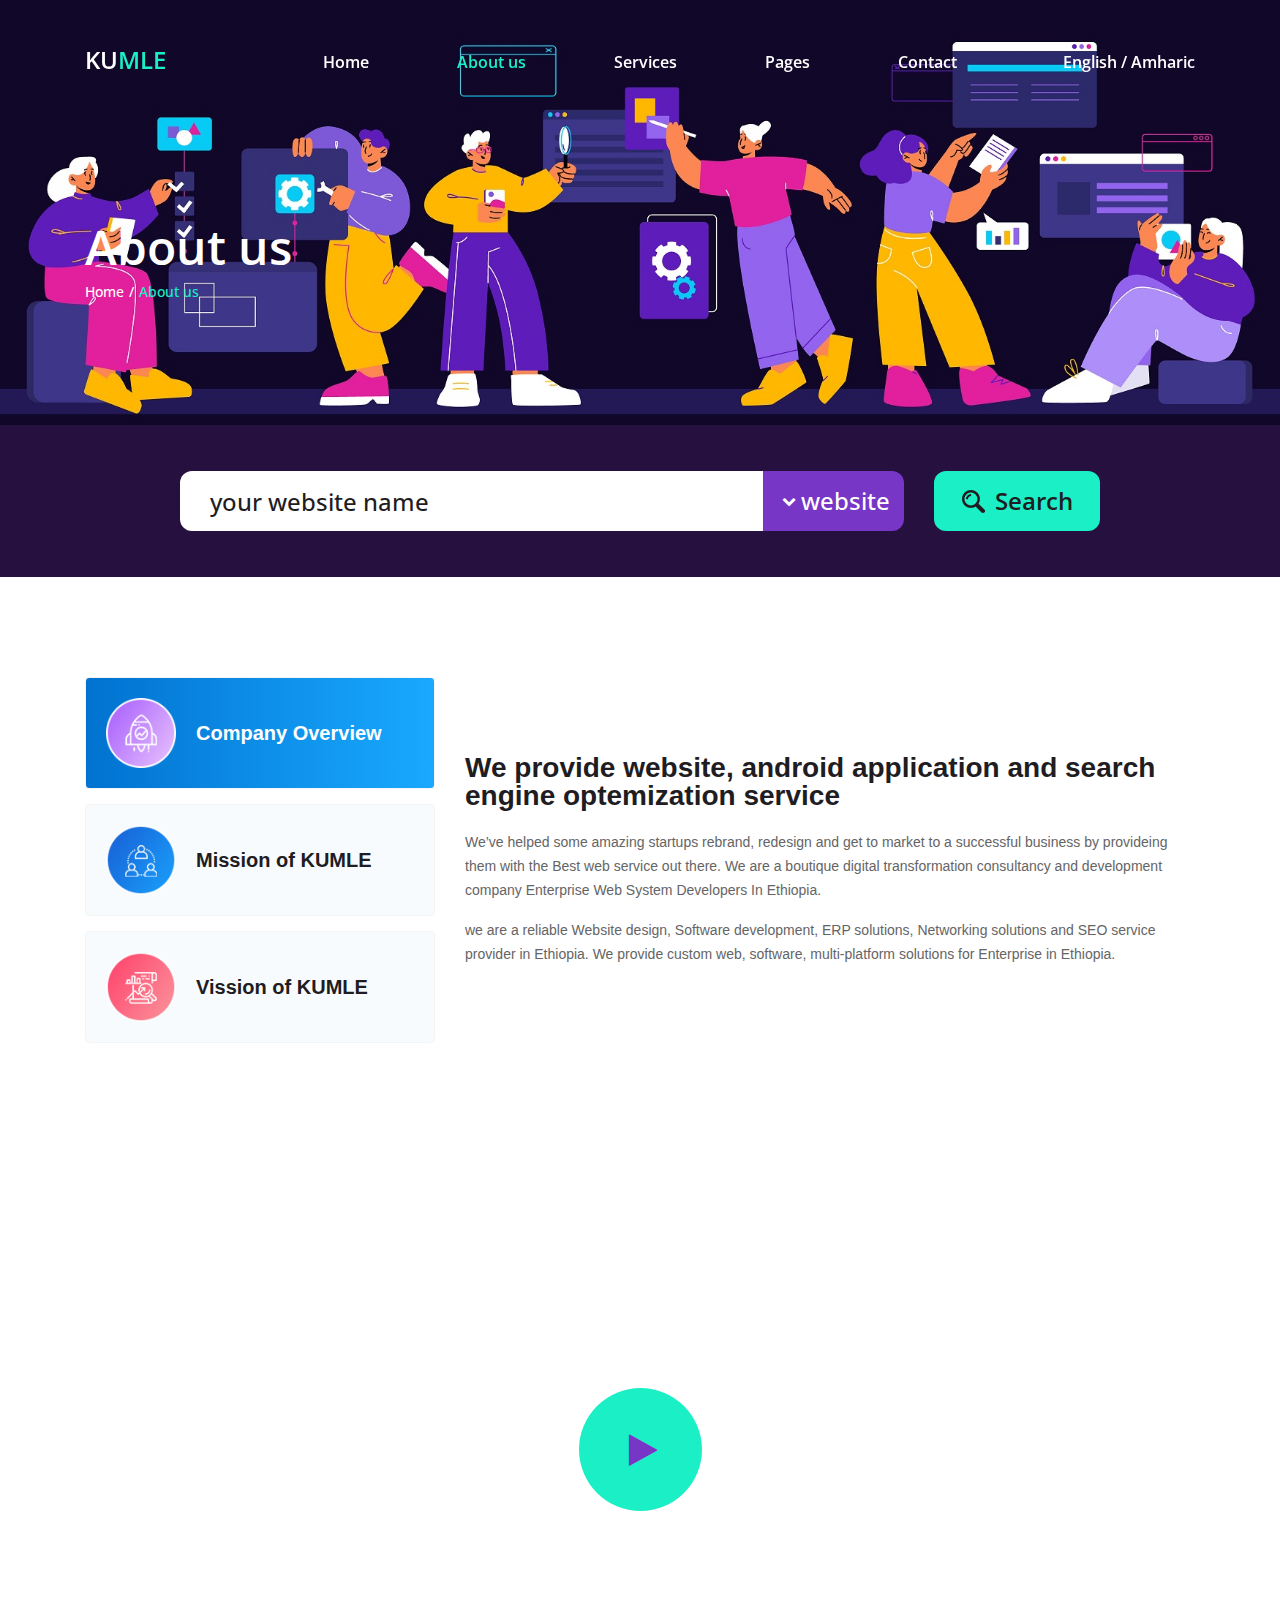
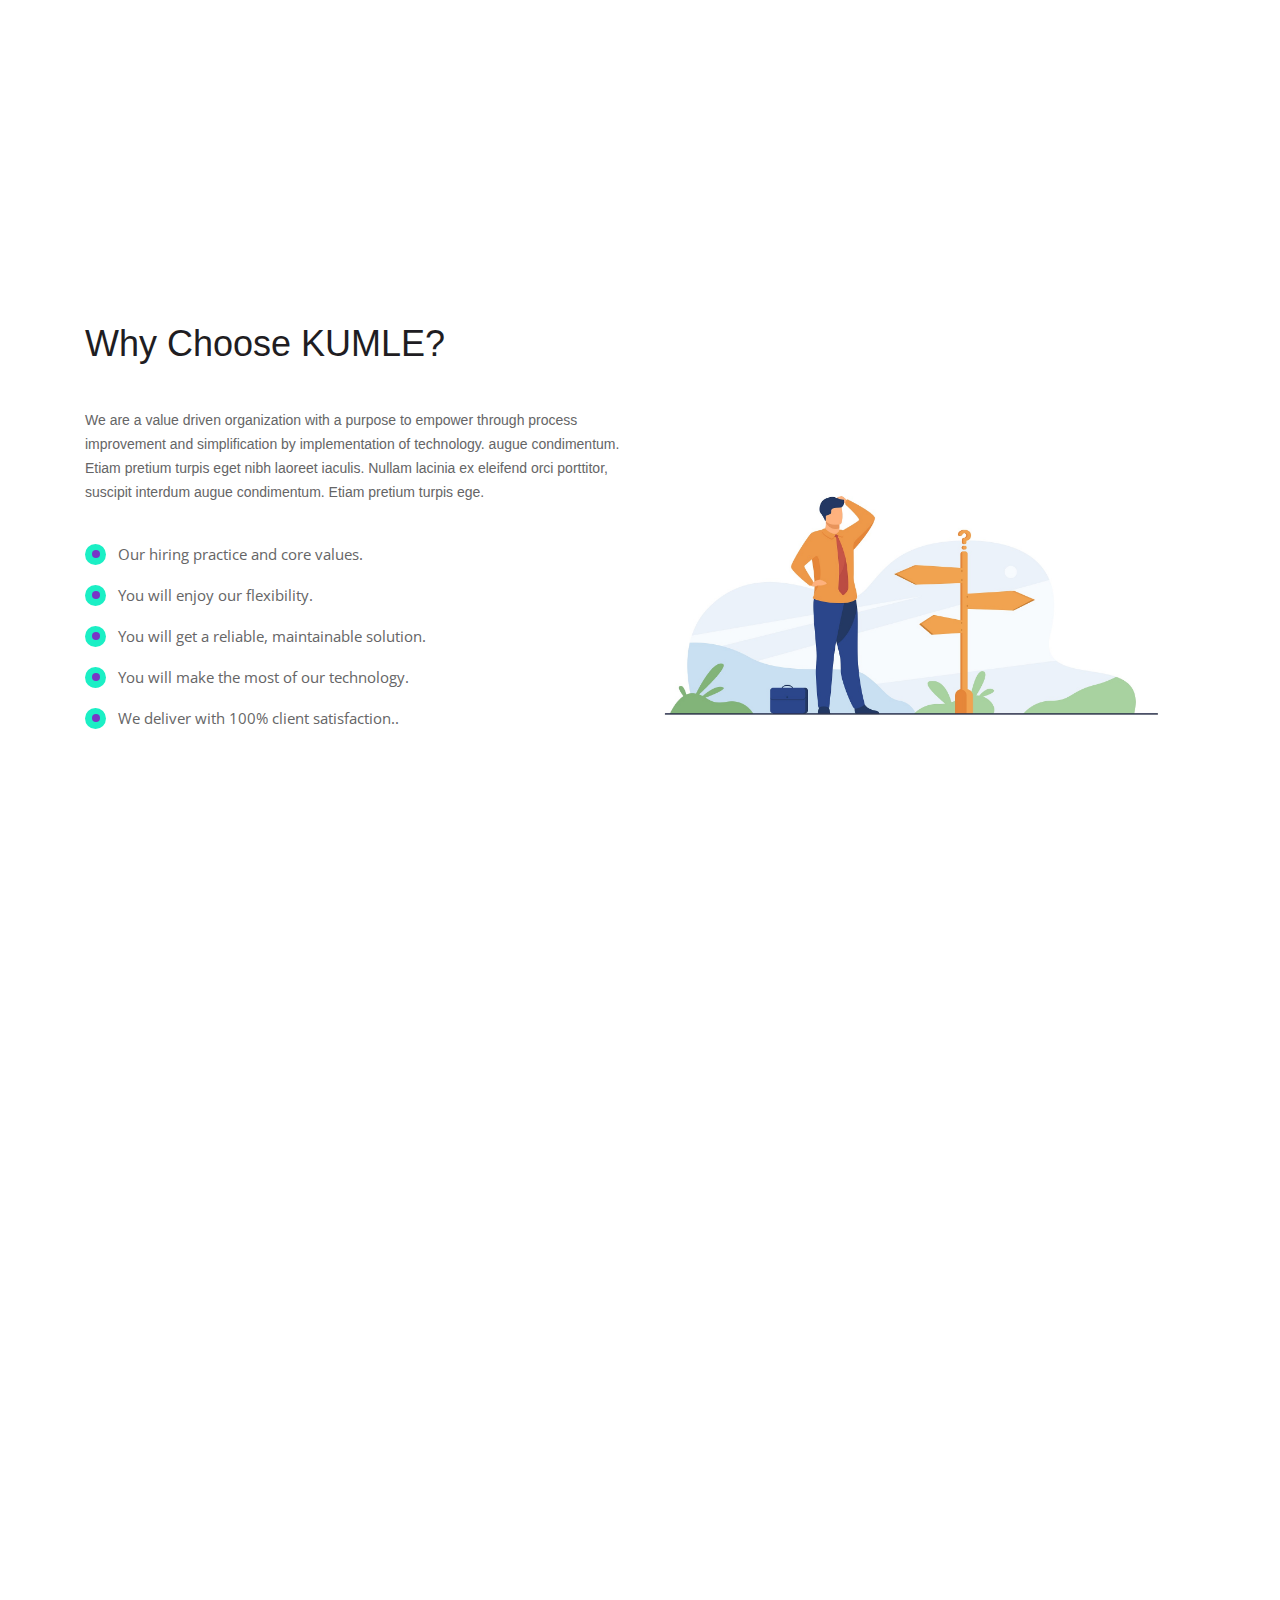
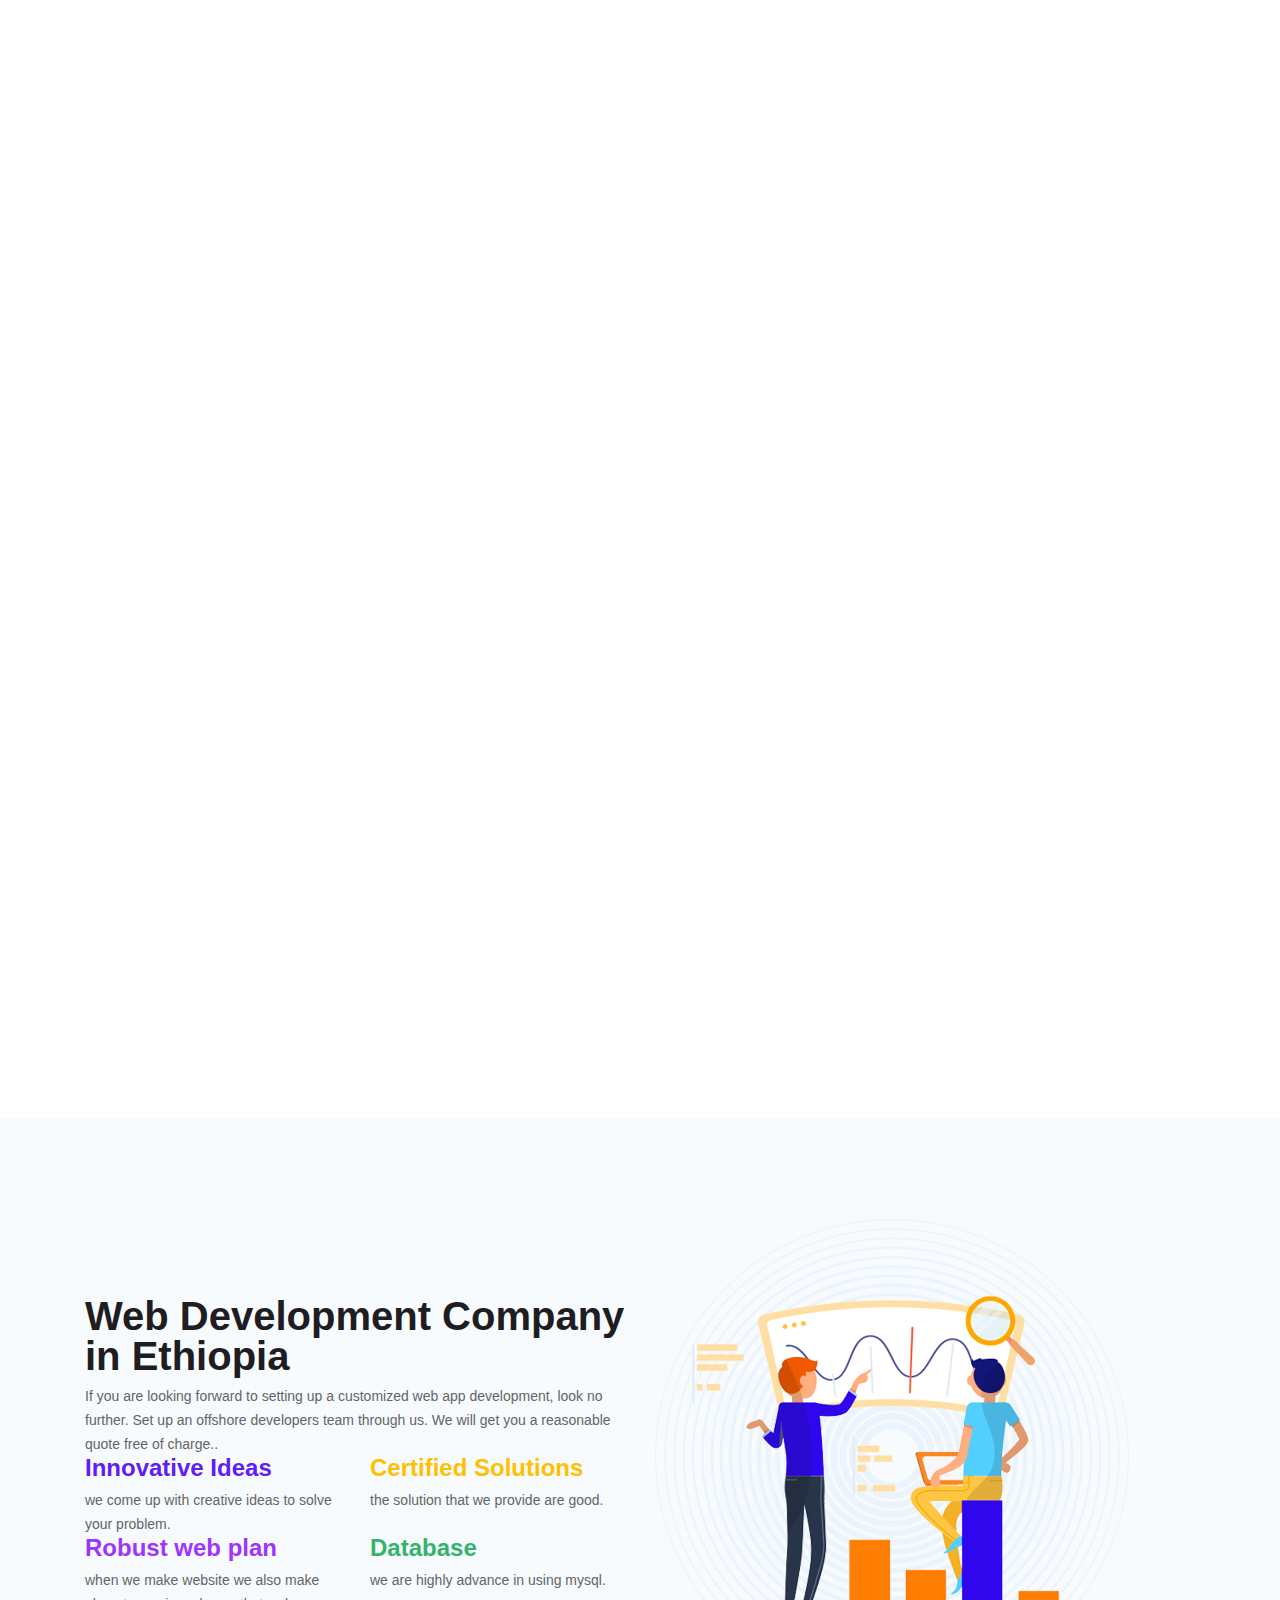
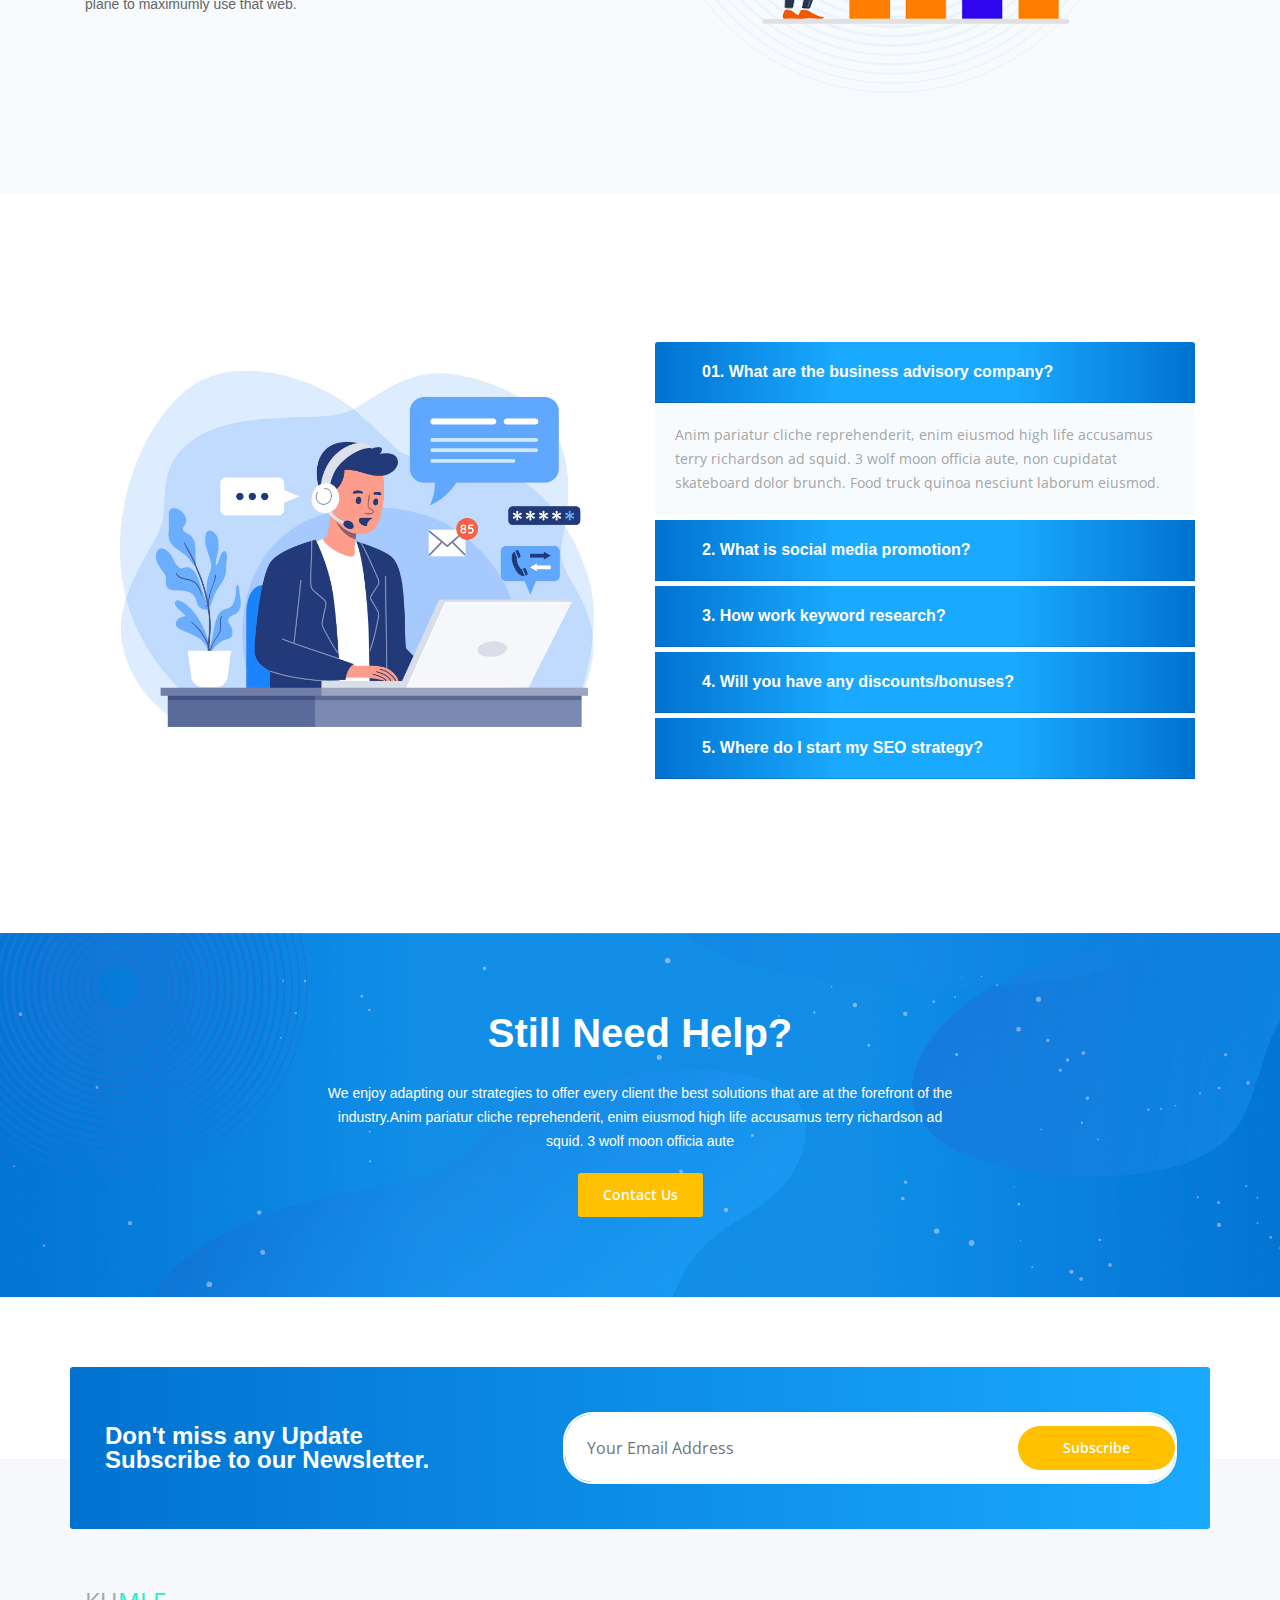
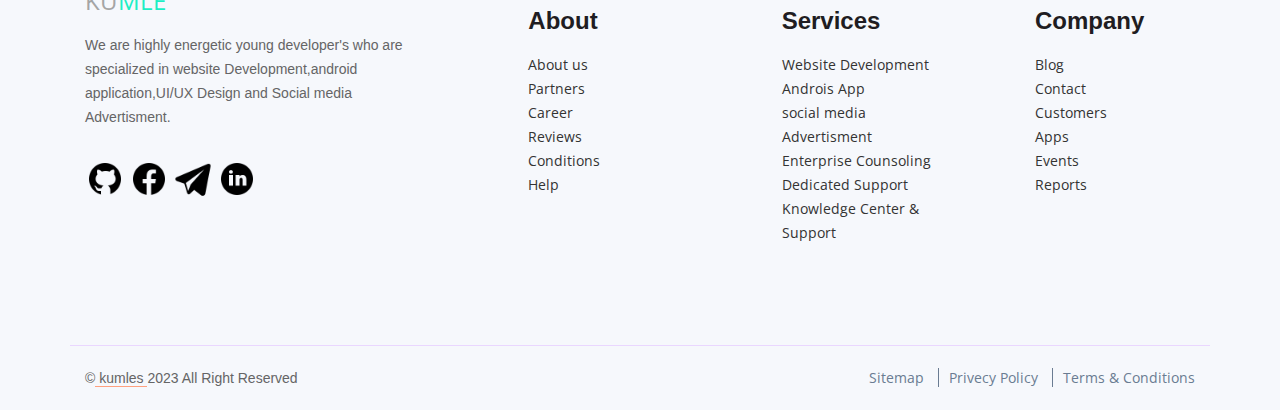
==== commit fbcff3ad: "update" ====
--- a/about.html
+++ b/about.html
@@ -545,12 +545,12 @@
 				<div class=" k-size">KU<span class="k-name">MLE</span></div>
 			  <p>We are highly energetic young developer's who are specialized in website
 				Development,android application,UI/UX Design and Social media Advertisment.</p>
-			  <ul class="social-lists">
-				<li><a href="#"><i class="icofont-facebook"></i></a></li>
-				<li><a href="#"><i class="icofont-twitter"></i></a></li>
-				<li><a href="#"><i class="icofont-instagram"></i></a></li>
-				<li><a href="#"><i class="icofont-linkedin"></i></a></li>
-			  </ul>
+				<ul class="social-lists">
+					<a href="#"><i class="githubb-icon size-icon3"></i></a>
+					<a href="#"><i class="facebookb-icon size-icon3"></i></a>
+					<a href="#"><i class="telegramb-icon size-icon3"></i></a>
+					<a href="#"><i class="linkedb-icon size-icon3"></i></a>
+				</ul>
 			</div>
 			<div class="col-lg-2 col-md-6 col-6 footer-widgets">
 			  <div class="single-widget">
--- a/assets/css/style.css
+++ b/assets/css/style.css
@@ -3888,6 +3888,9 @@
  left:160px;
  padding: 2px;
 }
+.size-icon3{
+  width:40px;
+}
 .css-icon{
   content: url(../img/icons/k6.png);
 }
@@ -3929,4 +3932,29 @@
 }
 .down-icon{
   content: url(../img/icons/down.png);
+}
+
+.github-icon{
+  content:url(../img/icons/git.png);
+}
+.facebook-icon{
+  content:url(../img/icons/facebook.png);
+}
+.telegram-icon{
+  content:url(../img/icons/telegram.png);
+}
+.linked-icon{
+  content:url(../img/icons/link.png);
+}
+.githubb-icon{
+  content:url(../img/icons/gitb.png);
+}
+.facebookb-icon{
+  content:url(../img/icons/facebookb.png);
+}
+.telegramb-icon{
+  content:url(../img/icons/telegramb.png);
+}
+.linkedb-icon{
+  content:url(../img/icons/linkb.png);
 }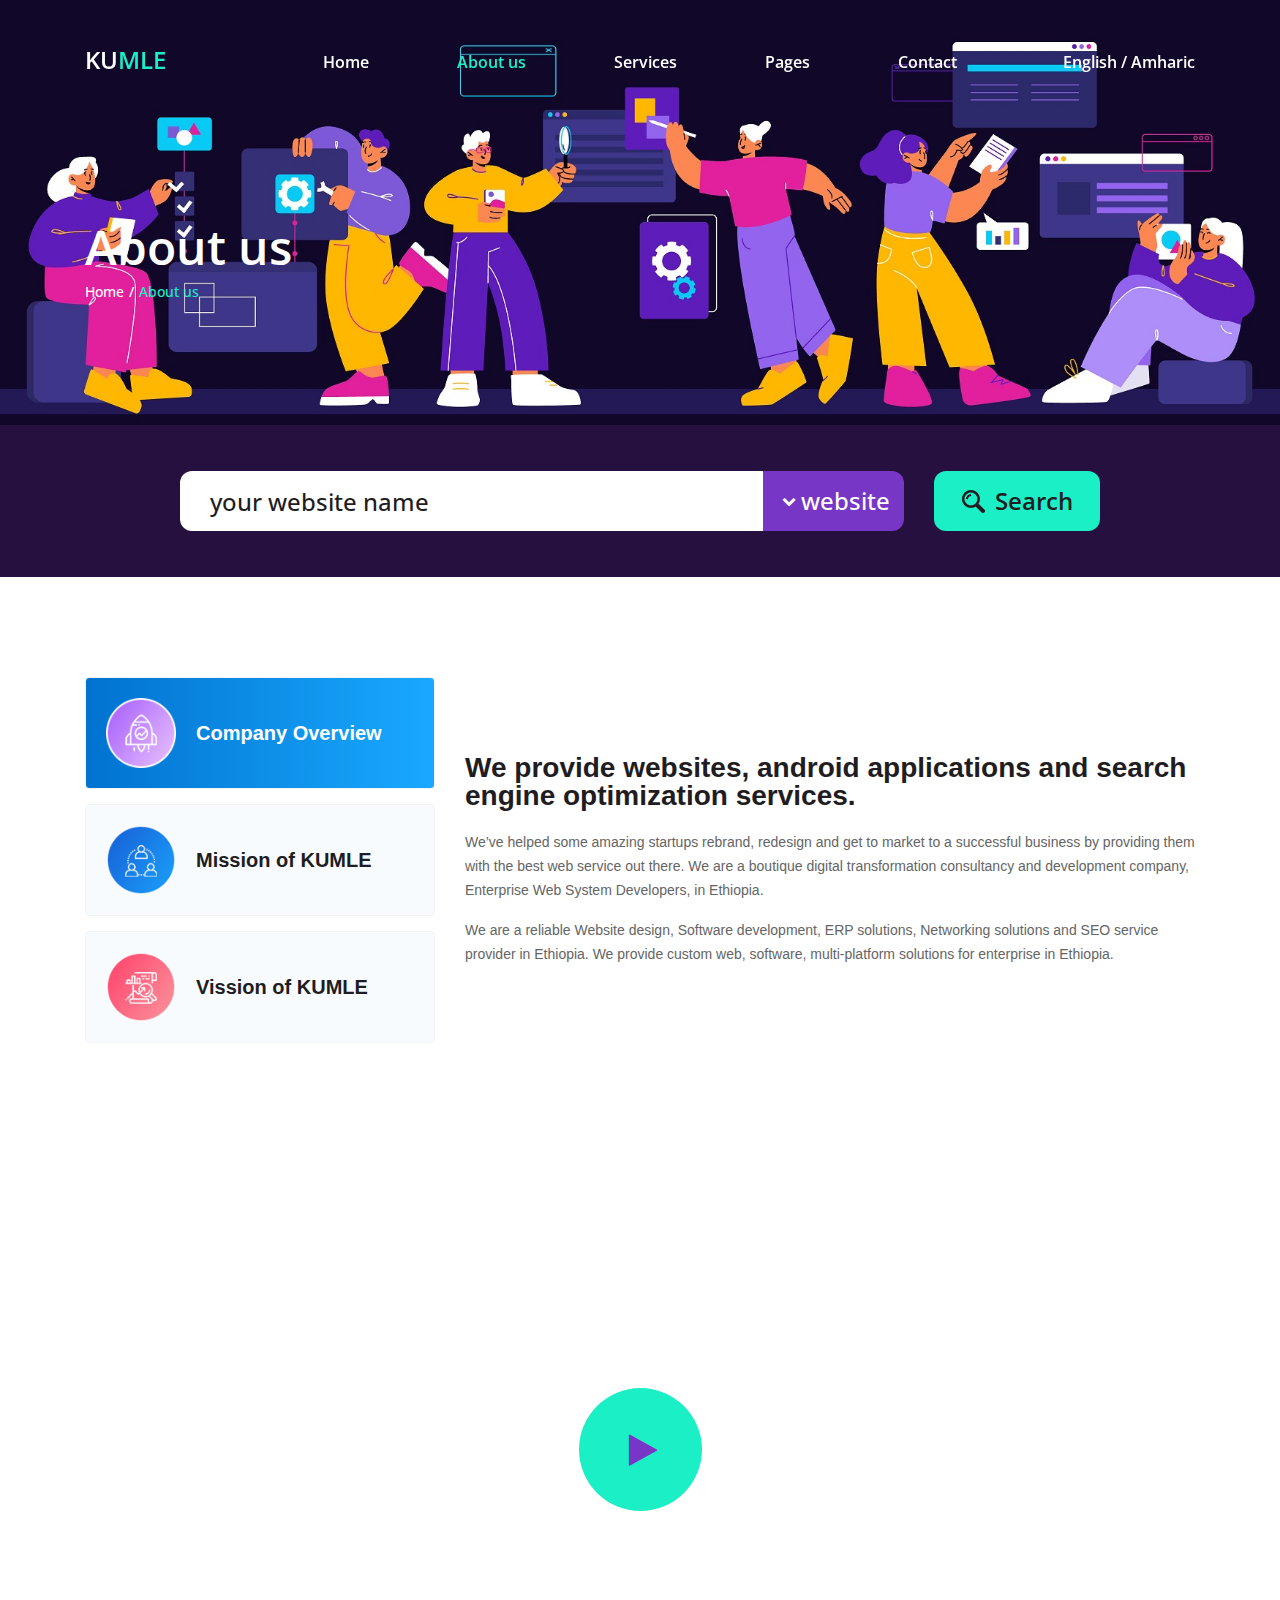
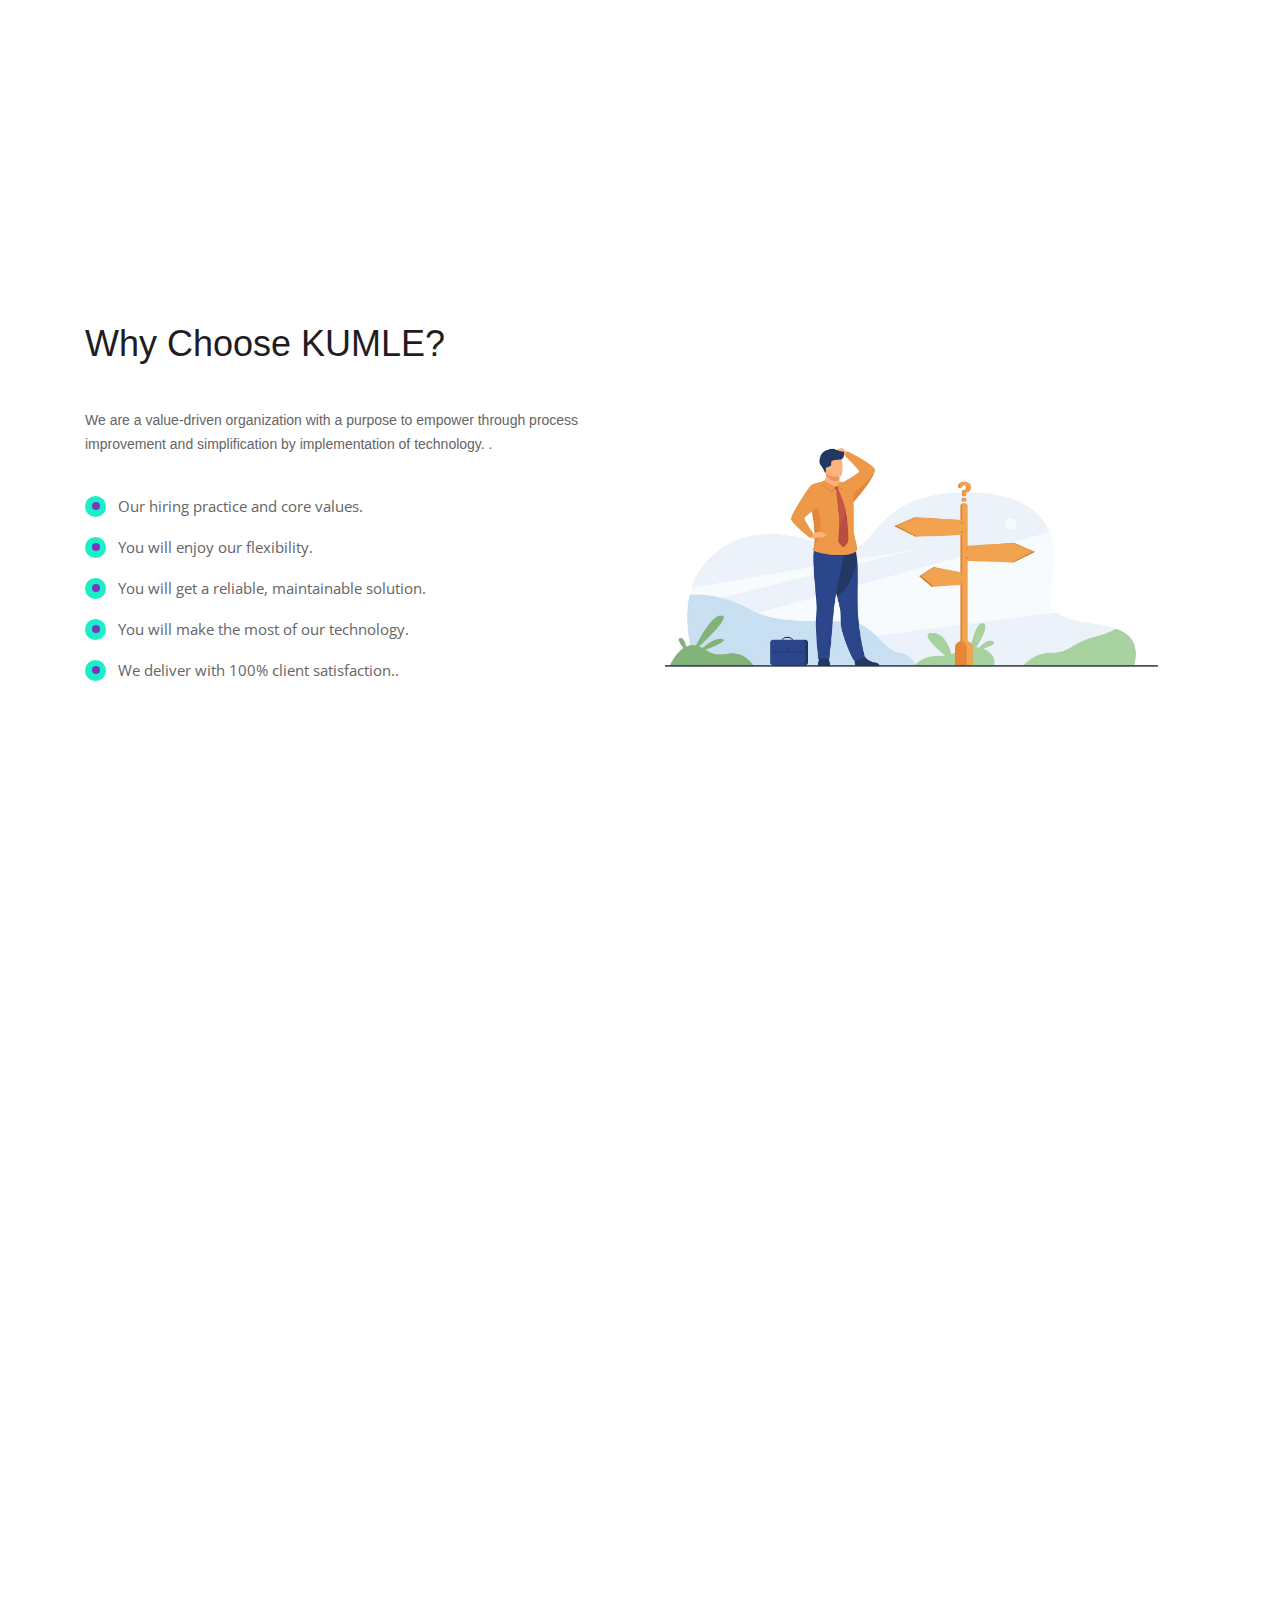
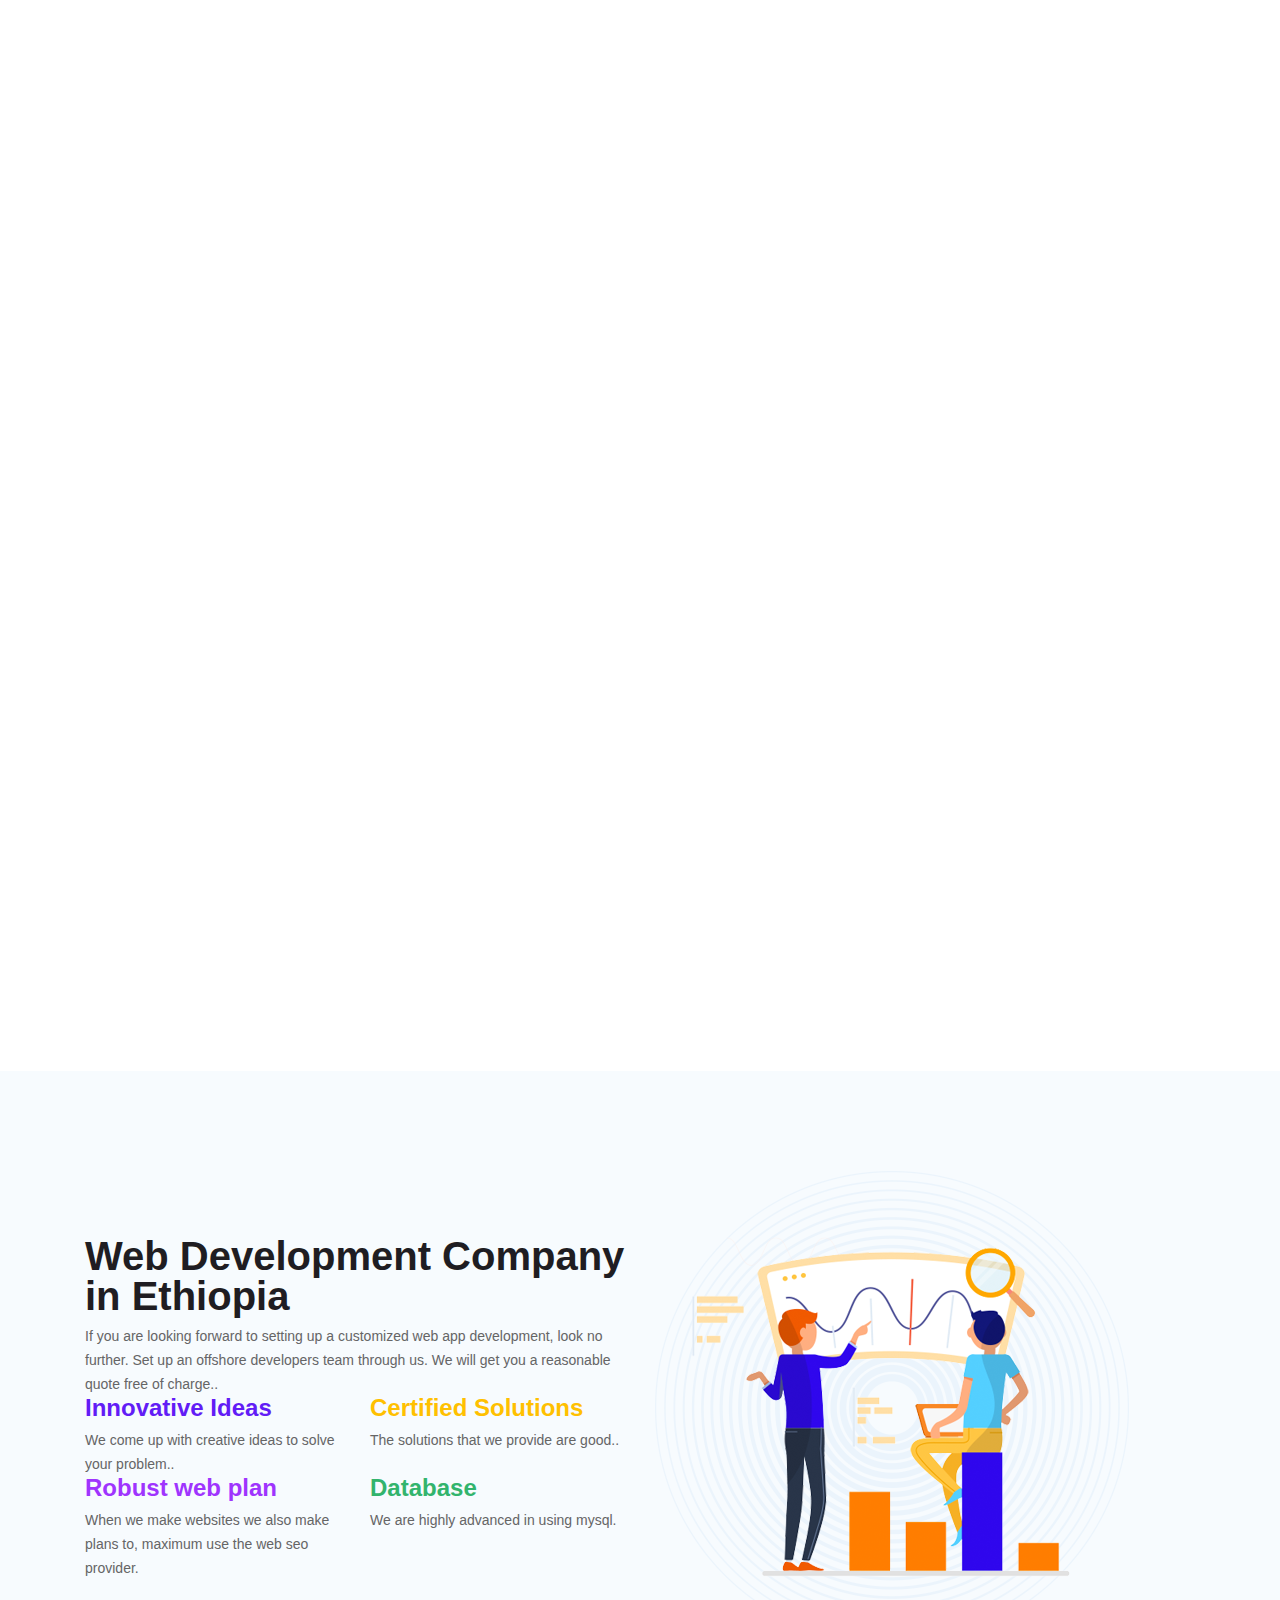
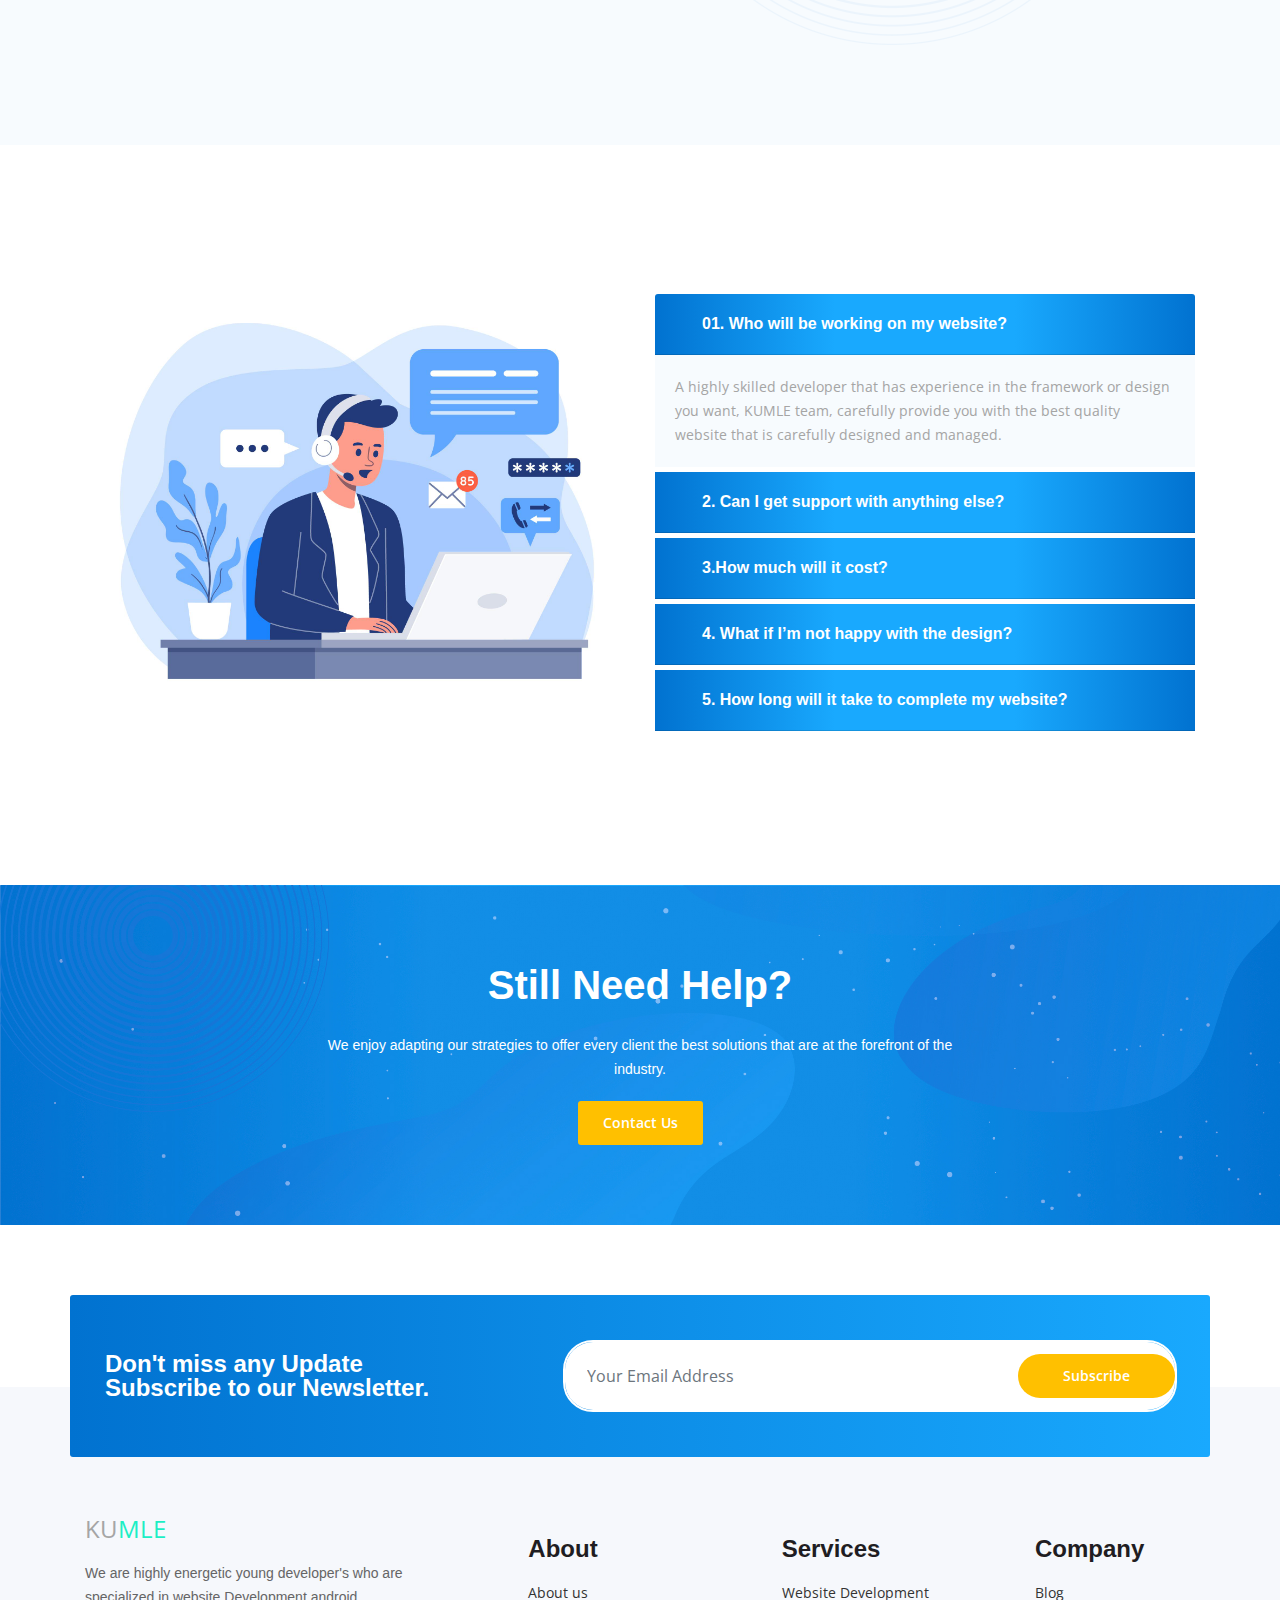
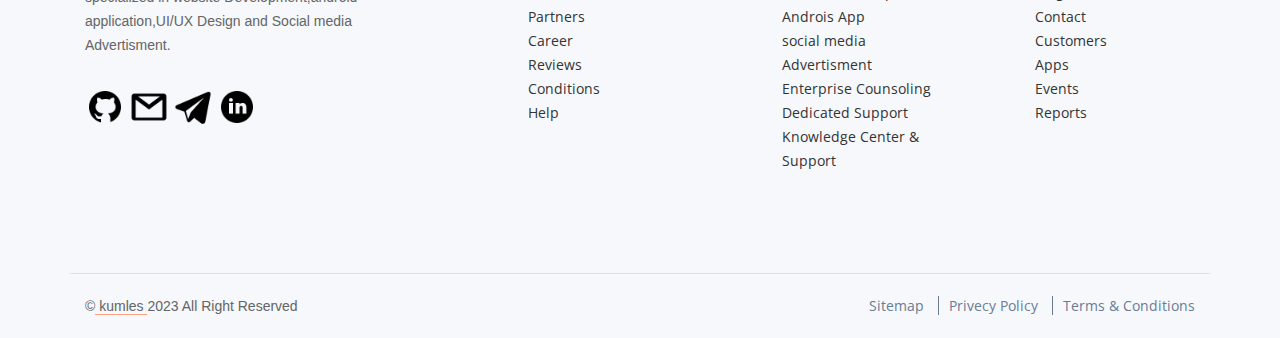
==== commit 2bdde2ba: "update" ====
--- a/about.html
+++ b/about.html
@@ -193,39 +193,37 @@
 			  <div class="tab-content" id="v-pills-tabContent">
 				<div class="tab-pane fade show active" id="v-pills-overview" role="tabpanel"
 				  aria-labelledby="v-pills-overview-tab">
-				  <h2>We provide website, android application and search engine optemization service </h2>
-				  <p> We’ve helped some amazing startups rebrand, redesign and get to market to a successful business by provideing them with the Best
-					web service out there.
-					We are a boutique digital transformation consultancy and development company Enterprise Web System Developers In Ethiopia.
+				  <h2>We provide websites, android applications and search engine optimization services. </h2>
+				  <p> We’ve helped some amazing startups rebrand, redesign and get to market to a successful business by providing them with the best                    web service out there.
+					We are a boutique digital transformation consultancy and development company, Enterprise Web System Developers, in Ethiopia.
 				  </p>
-				  <p>we are a reliable Website design, Software development, ERP solutions, Networking solutions and SEO service provider in Ethiopia. 
-					We provide custom web, software, multi-platform solutions for Enterprise in Ethiopia.</p>
+				  <p>We are a reliable Website design, Software development, ERP solutions, Networking solutions and SEO service provider in Ethiopia.
+					We provide custom web, software, multi-platform solutions for enterprise in Ethiopia.</p>
 				</div>
 				<div class="tab-pane fade" id="v-pills-mission" role="tabpanel" aria-labelledby="v-pills-mission-tab">
 				  <h2>Growth strategy with
 					robust Implementation.</h2>
 				  <p>
 					TO CREATE INSPIRING WEB SOLUTIONS.“Empower through Simplicity” is what we have embraced as our tag line.
-					 “Simplicity” is the key in our approach. In a noisy technical world, the wide array of choices for technology
-					  gives off a notion of complexity when the primary objective of technology implementation is to make things simpler.
-					   We strongly believe that the divide in business and technology should not exist; therefore, first understanding your
-					    business operations, functions, your organization’s objectives and performance, allows us to develop simple yet cost-effective
-						solutions.
+					 “Simplicity” is the key to our approach. In a noisy technical world, the wide array of choices for technology
+					gives off a notion of complexity when the primary objective of technology implementation is to make things simpler. 
+					We strongly believe that the divide between business and technology should not exist. Therefore, first understanding your 
+					business operations, functions, your organization’s objectives and performance, allows us to develop simple yet cost-effective 
+					 solutions.
 				  </p>
-				  <p>To enhancing the business growth of our customers with creative Design and Development to deliver
-					 market-defining high-quality solutions that create value and 
-					consistent competitive advantage for our clients around the world.</p>
+				  <p>To enhance the business growth of our customers with creative design and development, to deliver 
+					 market-defining high-quality solutions that create value and a consistent competitive advantage for our clients around the world.</p>
 				</div>
 				<div class="tab-pane fade" id="v-pills-vision" role="tabpanel" aria-labelledby="v-pills-vision-tab">
 				  <h2>Provide the best quality services Our Working Process.</h2>
 				  <p>
-					To become a prime performer, in providing quality Web, Print and Software solutions in the competitive
-					global market place.the embedded system software has become an integrated part of our lives. We help 
+					To become a prime performer in providing quality Web, Print and Software solutions in the competitive
+					global market place, embedded system software has become an integrated part of our lives. We help
 					companies across all markets continue to push the boundaries of hardware and software design through
-					our dedicated embedded system engineering practice.
+				 our dedicated embedded system engineering practice.
 				  </p>
-				  <p>As a company devoted to technology and bottom-line results, we continue to strive for new, simpler ways to achieve results.
-					 Today, we spare no effort to extend our knowledge-base and improve the level of expertise we provide to our clients.</p>
+				  <p>As a company devoted to technology and bottom-line results, we continue to strive for new, simpler ways to achieve results. 
+					Today, we spare no effort to extend our knowledge-base and improve the level of expertise we provide to our clients..</p>
 				</div>
 			  </div>
 			</div>
@@ -256,9 +254,7 @@
 					<div class="col-lg-6 why_col magic_fade_in">
 						<div class="section_title"><h2>Why Choose KUMLE?</h2></div>
 						<div class="why_text">
-							<p>We are a value driven organization with a purpose to empower through process improvement and simplification by implementation of technology.
-								augue condimentum. Etiam pretium turpis eget nibh laoreet iaculis. Nullam lacinia ex eleifend orci porttitor, suscipit interdum augue 
-								condimentum. Etiam pretium turpis ege.</p>
+							<p>We are a value-driven organization with a purpose to empower through process improvement and simplification by implementation of technology.    .</p>
 						</div>
 						<div class="why_list">
 							<ul>
@@ -322,7 +318,7 @@
 					<div class="col-lg-6">
 						<div class="futures_boxes mt-3">
 							<h3 class="font-weight-bold">UI/UX Designer</h3>
-							<p class="text-muted mt-3">Lorem ipsum dolor sit amet, consectetuer adipiscing elit. Aenean commodo ligula eget dolor.</p>
+							<p class="text-muted mt-3">In UI/UX designing, we use programing languages and frameworks down below..</p>
 							<div class="futures_icon pt-2">
 								<p><span>Start</span><b> UI/UX</b></p>
 								<p><span><i class="mdi mdi-arrow-right"></i></i></span> Android Studio <i class="as-icon size-icon"></i> <i class="phone-icon size-icon"></i></p>
@@ -339,7 +335,7 @@
 					<div class="col-lg-6">
 						<div class="futures_boxes mt-3">
 							<h3 class="font-weight-bold">Back-End Development</h3>
-							<p class="text-muted mt-3">Lorem ipsum dolor sit amet, consectetuer adipiscing elit. Aenean commodo ligula eget dolor.</p>
+							<p class="text-muted mt-3">in back end we use programing languages and freamworks down below.</p>
 							<div class="futures_icon pt-2">
 								<p><span>Start</span><b> Back-end</b></p>
 								<p><span><i class="mdi mdi-arrow-right"></i></span> JS,Java <i class="js-icon size-icon"></i>  <i class="java-icon size-icon"></i></p>
@@ -372,19 +368,19 @@
 				  <div class="row">
 					<div class="col-md-6">
 					  <h4 class="purple">Innovative Ideas</h4>
-					  <p>we come up with creative ideas to solve your problem.</p>
+					  <p>We come up with creative ideas to solve your problem..</p>
 					</div>
 					<div class="col-md-6">
 					  <h4 class="yellow">Certified Solutions</h4>
-					  <p>the solution that we provide are good.</p>
+					  <p>The solutions that we provide are good..</p>
 					</div>
 					<div class="col-md-6">
 					  <h4 class="purple2">Robust web plan</h4>
-					  <p>when we make website we also make plane to maximumly use that web.</p>
+					  <p>When we make websites we also make plans to, maximum use the web seo provider.</p>
 					</div>
 					<div class="col-md-6">
 					  <h4 class="green">Database</h4>
-					  <p>we are highly advance in using mysql.</p>
+					  <p>We are highly advanced in using mysql.</p>
 					</div>
 				  </div>
 				</div>
@@ -410,15 +406,15 @@
 					<h2 class="mb-0">
 					  <button class="btn btn-link" type="button" data-toggle="collapse" data-target="#collapseOne"
 						aria-expanded="true" aria-controls="collapseOne">
-						01. What are the business advisory company?
+						01. Who will be working on my website?
 					  </button>
 					</h2>
 				  </div>
 	
 				  <div id="collapseOne" class="collapse show" aria-labelledby="headingOne" data-parent="#accordionExample">
 					<div class="card-body">
-					  Anim pariatur cliche reprehenderit, enim eiusmod high life accusamus terry richardson ad squid. 3 wolf
-					  moon officia aute, non cupidatat skateboard dolor brunch. Food truck quinoa nesciunt laborum eiusmod.
+						A highly skilled developer that has experience in the framework or design you want,
+						KUMLE team, carefully provide you with the best quality website that is carefully designed and managed.          
 					</div>
 				  </div>
 				</div>
@@ -427,15 +423,14 @@
 					<h2 class="mb-0">
 					  <button class="btn btn-link collapsed" type="button" data-toggle="collapse" data-target="#collapseTwo"
 						aria-expanded="false" aria-controls="collapseTwo">
-						2. What is social media promotion?
+						2. Can I get support with anything else?
 					  </button>
 					</h2>
 				  </div>
 				  <div id="collapseTwo" class="collapse" aria-labelledby="headingTwo" data-parent="#accordionExample">
 					<div class="card-body">
-					  Anim pariatur cliche reprehenderit, enim eiusmod high life accusamus terry richardson ad squid. 3 wolf
-					  moon officia aute, non cupidatat skateboard dolor brunch. Food truck quinoa nesciunt laborum eiusmod.
-					  Brunch 3 wolf moon tempor.
+						Yes you can. At KUMLE, our greatest achievement is to satisfy our customers by providing them with 
+						  the best quality service and support whenever they need it.
 					</div>
 				  </div>
 				</div>
@@ -444,15 +439,13 @@
 					<h2 class="mb-0">
 					  <button class="btn btn-link collapsed" type="button" data-toggle="collapse"
 						data-target="#collapseThree" aria-expanded="false" aria-controls="collapseThree">
-						3. How work keyword research?
+						3.How much will it cost?
 					  </button>
 					</h2>
 				  </div>
 				  <div id="collapseThree" class="collapse" aria-labelledby="headingThree" data-parent="#accordionExample">
 					<div class="card-body">
-					  Anim pariatur cliche reprehenderit, enim eiusmod high life accusamus terry richardson ad squid. 3 wolf
-					  moon officia aute, non cupidatat skateboard dolor brunch. Food truck quinoa nesciunt laborum eiusmod.
-					  Brunch 3 wolf moon tempor, sunt aliqua.
+						Our price is very reasonable and it varies between different orders.
 					</div>
 				  </div>
 				</div>
@@ -461,15 +454,13 @@
 					<h2 class="mb-0">
 					  <button class="btn btn-link collapsed" type="button" data-toggle="collapse"
 						data-target="#collapseFour" aria-expanded="false" aria-controls="collapseFour">
-						4. Will you have any discounts/bonuses?
+						4. What if I’m not happy with the design?
 					  </button>
 					</h2>
 				  </div>
 				  <div id="collapseFour" class="collapse" aria-labelledby="headingFour" data-parent="#accordionExample">
 					<div class="card-body">
-					  Anim pariatur cliche reprehenderit, enim eiusmod high life accusamus terry richardson ad squid. 3 wolf
-					  moon officia aute, non cupidatat skateboard dolor brunch. Food truck quinoa nesciunt laborum eiusmod.
-					  Brunch 3 wolf moon tempor, sunt aliqua.
+						If you are not happy, we provide you with a money return grant and we will also give you options to redesign your website.
 					</div>
 				  </div>
 				</div>
@@ -478,15 +469,13 @@
 					<h2 class="mb-0">
 					  <button class="btn btn-link collapsed" type="button" data-toggle="collapse"
 						data-target="#collapseFive" aria-expanded="false" aria-controls="collapseFive">
-						5. Where do I start my SEO strategy?
+						5. How long will it take to complete my website?
 					  </button>
 					</h2>
 				  </div>
 				  <div id="collapseFive" class="collapse" aria-labelledby="headingFive" data-parent="#accordionExample">
 					<div class="card-body">
-					  Anim pariatur cliche reprehenderit, enim eiusmod high life accusamus terry richardson ad squid. 3 wolf
-					  moon officia aute, non cupidatat skateboard dolor brunch. Food truck quinoa nesciunt laborum eiusmod.
-					  Brunch 3 wolf moon tempor, sunt aliqua.
+						It depends on the website if it is a static website for about 2 weeks, but if it is a dynamic one, 1-2 months.
 					</div>
 				  </div>
 				</div>
@@ -504,8 +493,7 @@
 			<div class="col-lg-7 col-md-8 text-center">
 			  <h1>Still Need Help?</h1>
 			  <p>We enjoy adapting our strategies to offer every client the best
-				solutions that are at the forefront of the industry.Anim pariatur cliche reprehenderit, enim eiusmod high
-				life accusamus terry richardson ad squid. 3 wolf moon officia aute</p>
+				solutions that are at the forefront of the industry.</p>
 			  <a class="btn-style" href="contact.html">Contact Us</a>
 			</div>
 		  </div>
@@ -546,10 +534,10 @@
 			  <p>We are highly energetic young developer's who are specialized in website
 				Development,android application,UI/UX Design and Social media Advertisment.</p>
 				<ul class="social-lists">
-					<a href="#"><i class="githubb-icon size-icon3"></i></a>
-					<a href="#"><i class="facebookb-icon size-icon3"></i></a>
-					<a href="#"><i class="telegramb-icon size-icon3"></i></a>
-					<a href="#"><i class="linkedb-icon size-icon3"></i></a>
+					<a href="https://github.com/kumledevelopers"><i class="githubb-icon size-icon3"></i></a>
+					<a href="kumledevelopers@gmail.com"><i class="gmailb-icon size-icon3"></i></a>
+					<a href="https://t.me/kumledevelopers"><i class="telegramb-icon size-icon3"></i></a>
+					<a href="https://www.linkedin.com/in/kumle-developers-847968263"><i class="linkedb-icon size-icon3"></i></a>
 				</ul>
 			</div>
 			<div class="col-lg-2 col-md-6 col-6 footer-widgets">
--- a/assets/css/style.css
+++ b/assets/css/style.css
@@ -3937,8 +3937,8 @@
 .github-icon{
   content:url(../img/icons/git.png);
 }
-.facebook-icon{
-  content:url(../img/icons/facebook.png);
+.gmail-icon{
+  content:url(../img/icons/gmail2.png);
 }
 .telegram-icon{
   content:url(../img/icons/telegram.png);
@@ -3949,8 +3949,8 @@
 .githubb-icon{
   content:url(../img/icons/gitb.png);
 }
-.facebookb-icon{
-  content:url(../img/icons/facebookb.png);
+.gmailb-icon{
+  content:url(../img/icons/gmail.png);
 }
 .telegramb-icon{
   content:url(../img/icons/telegramb.png);
